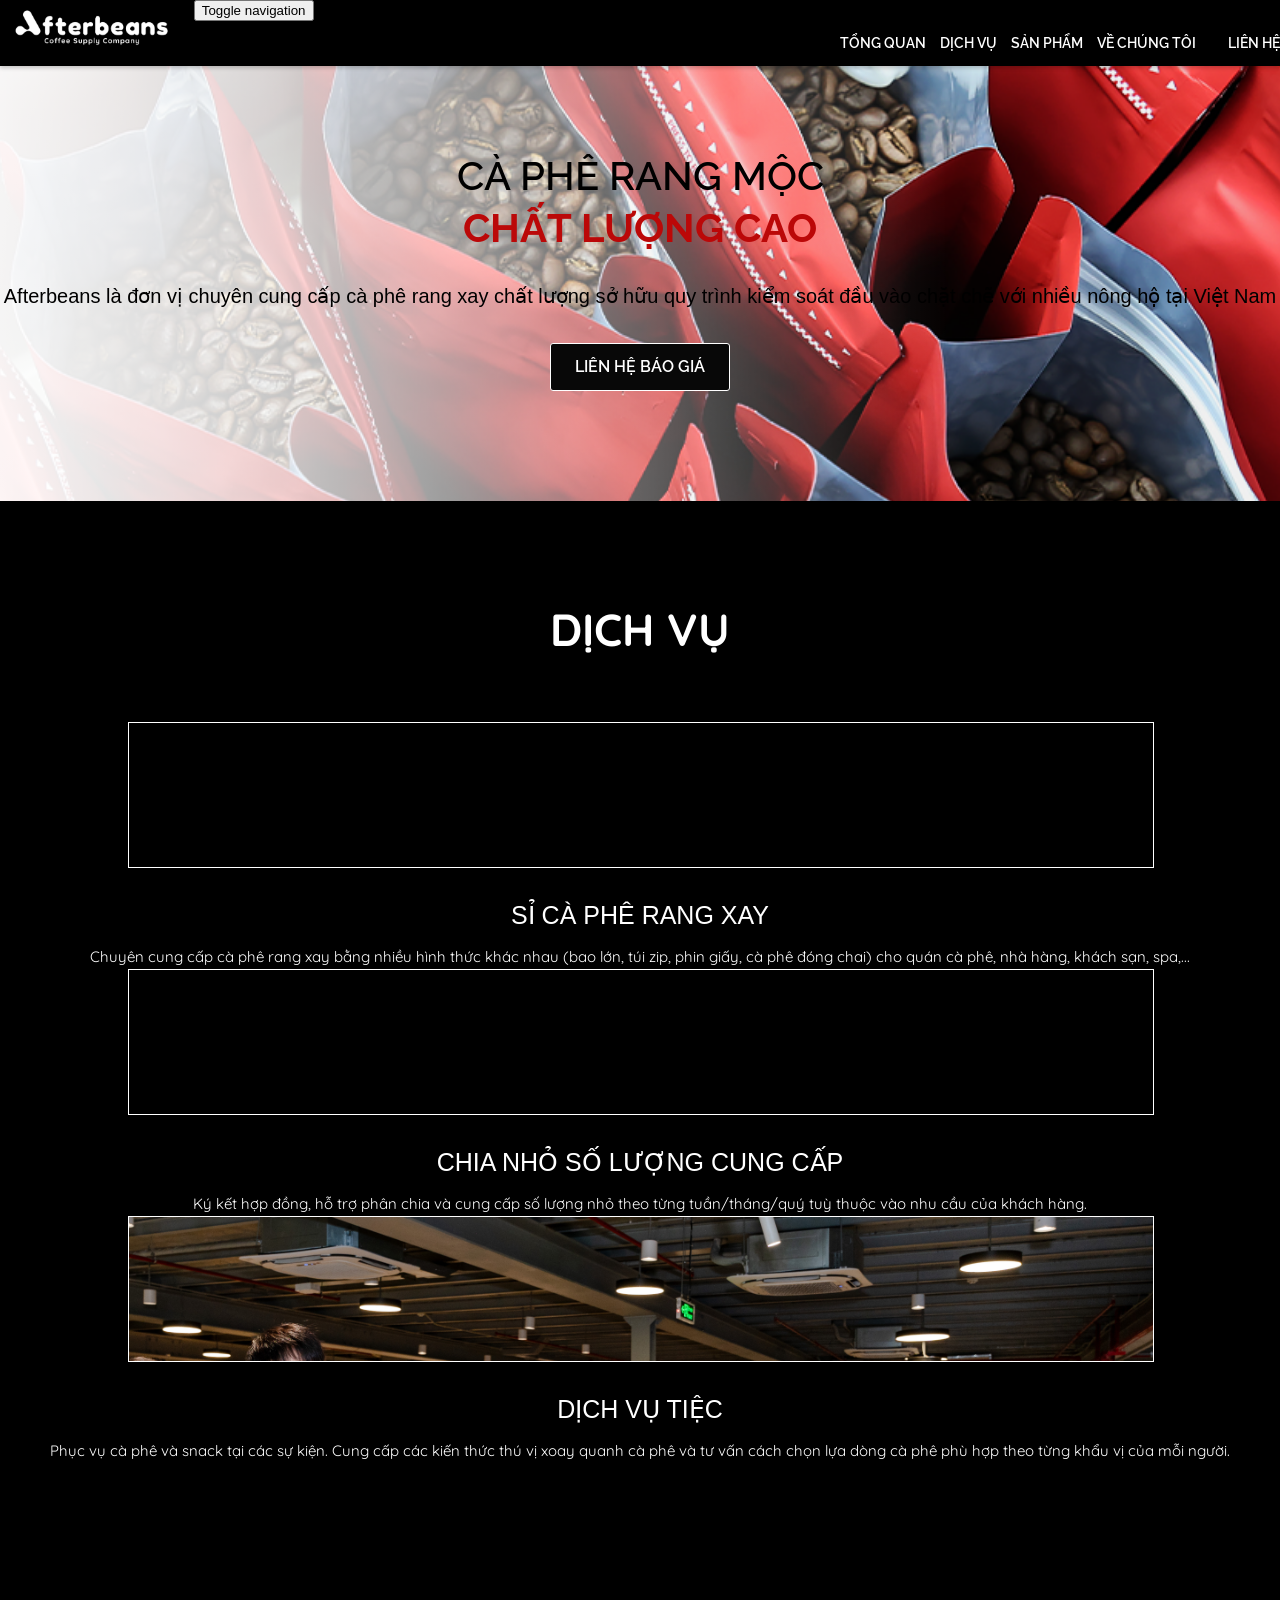
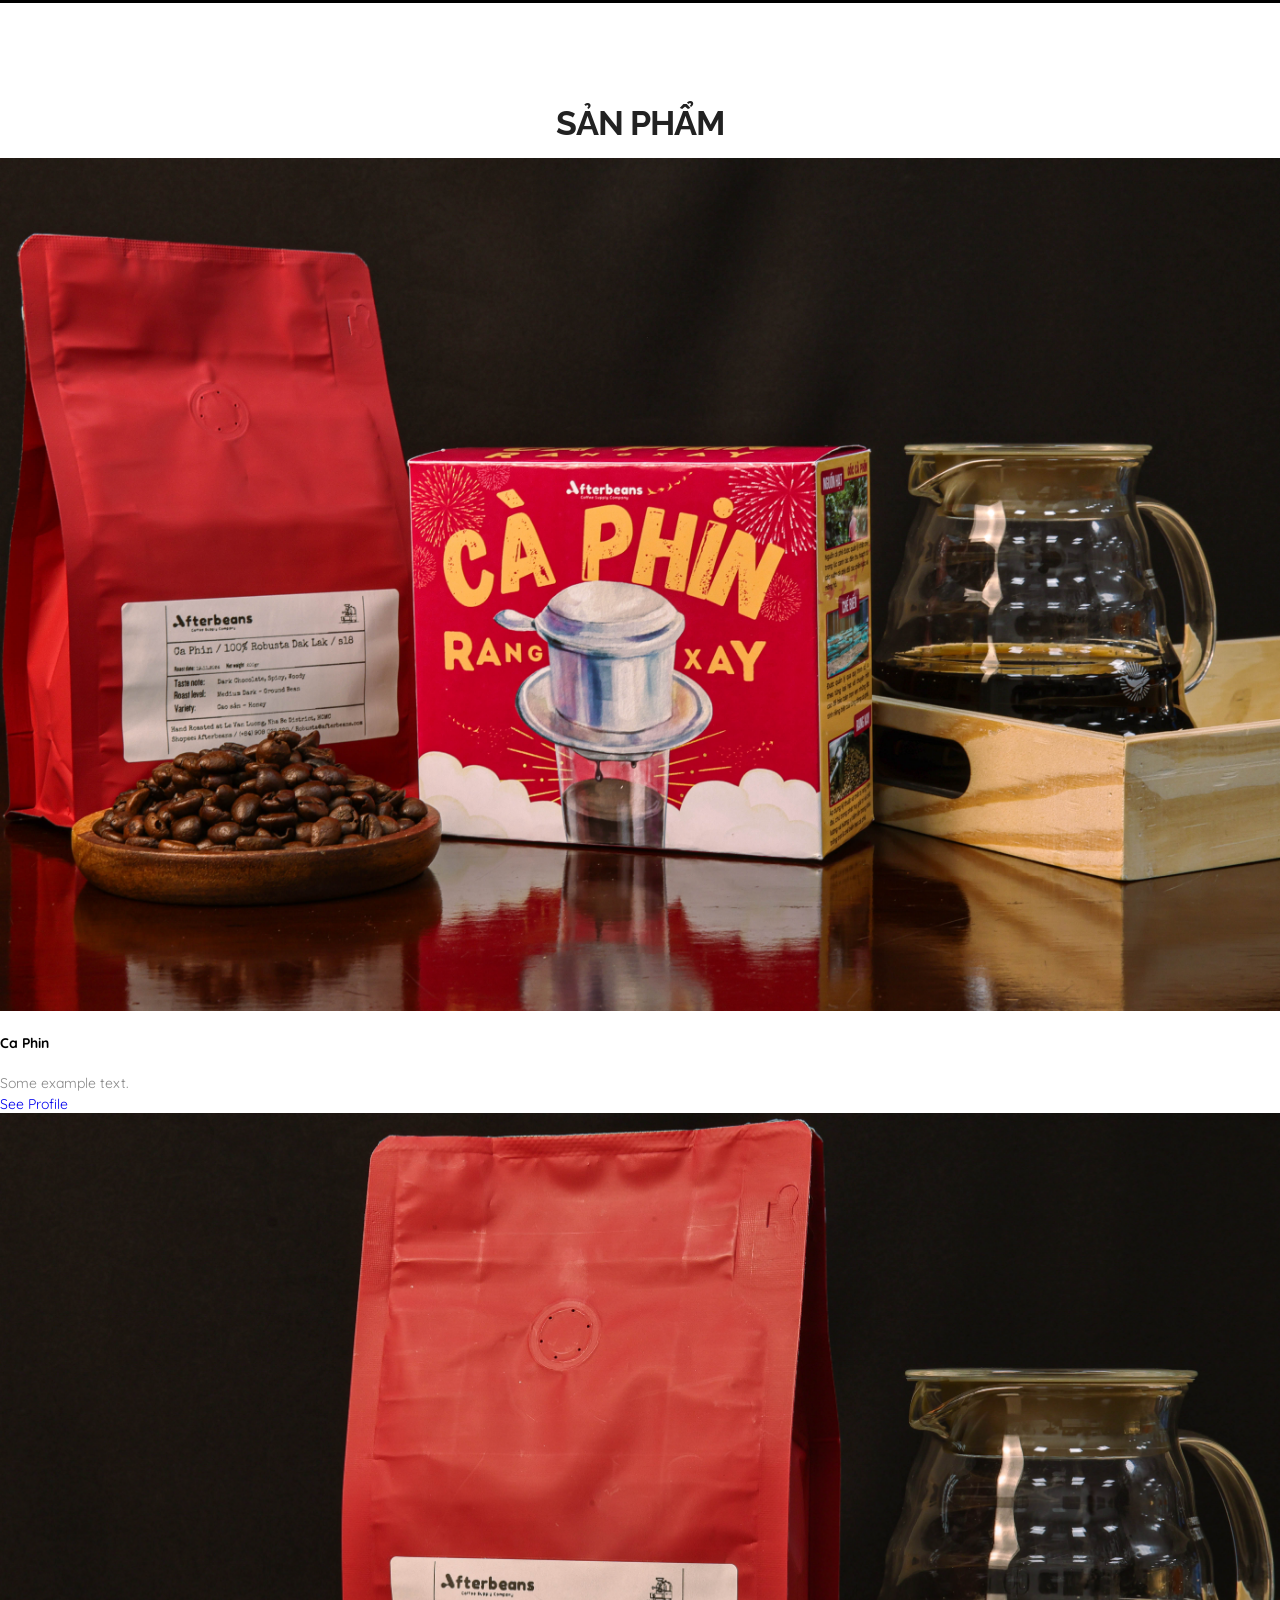
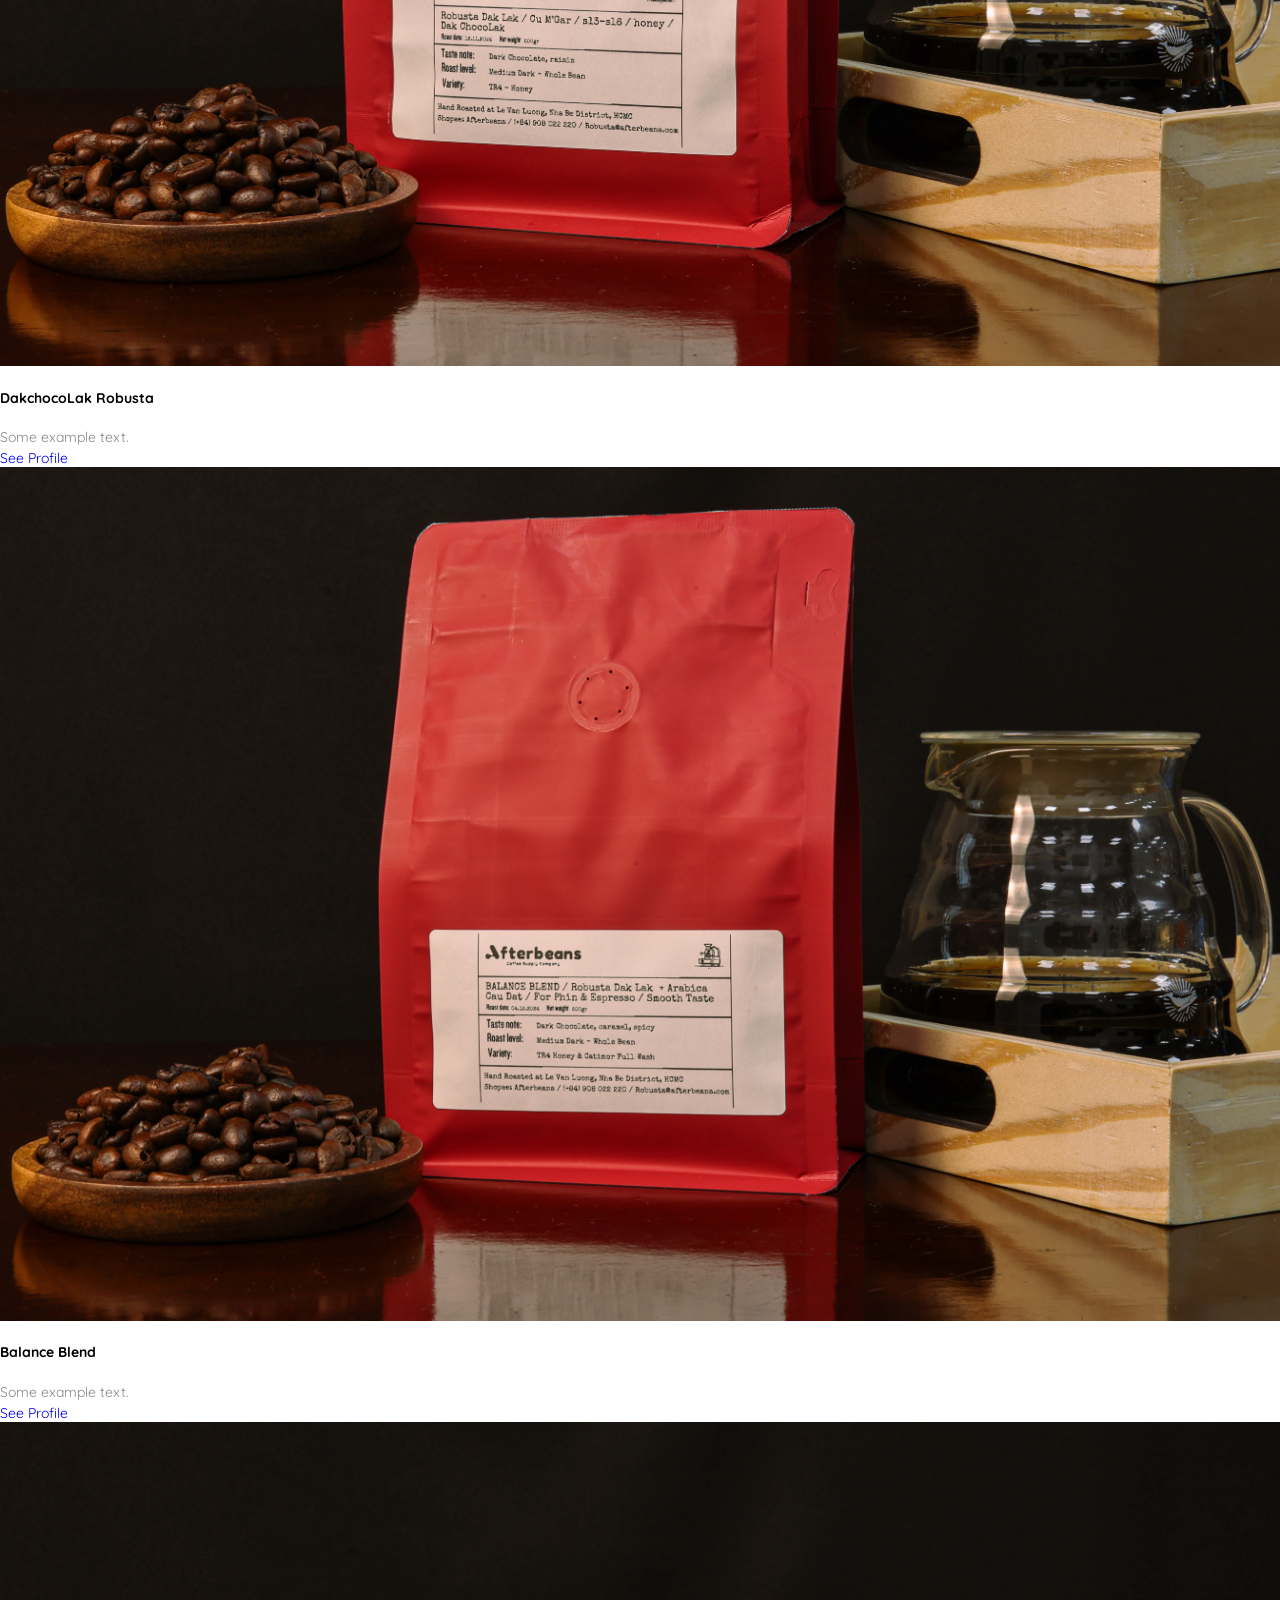
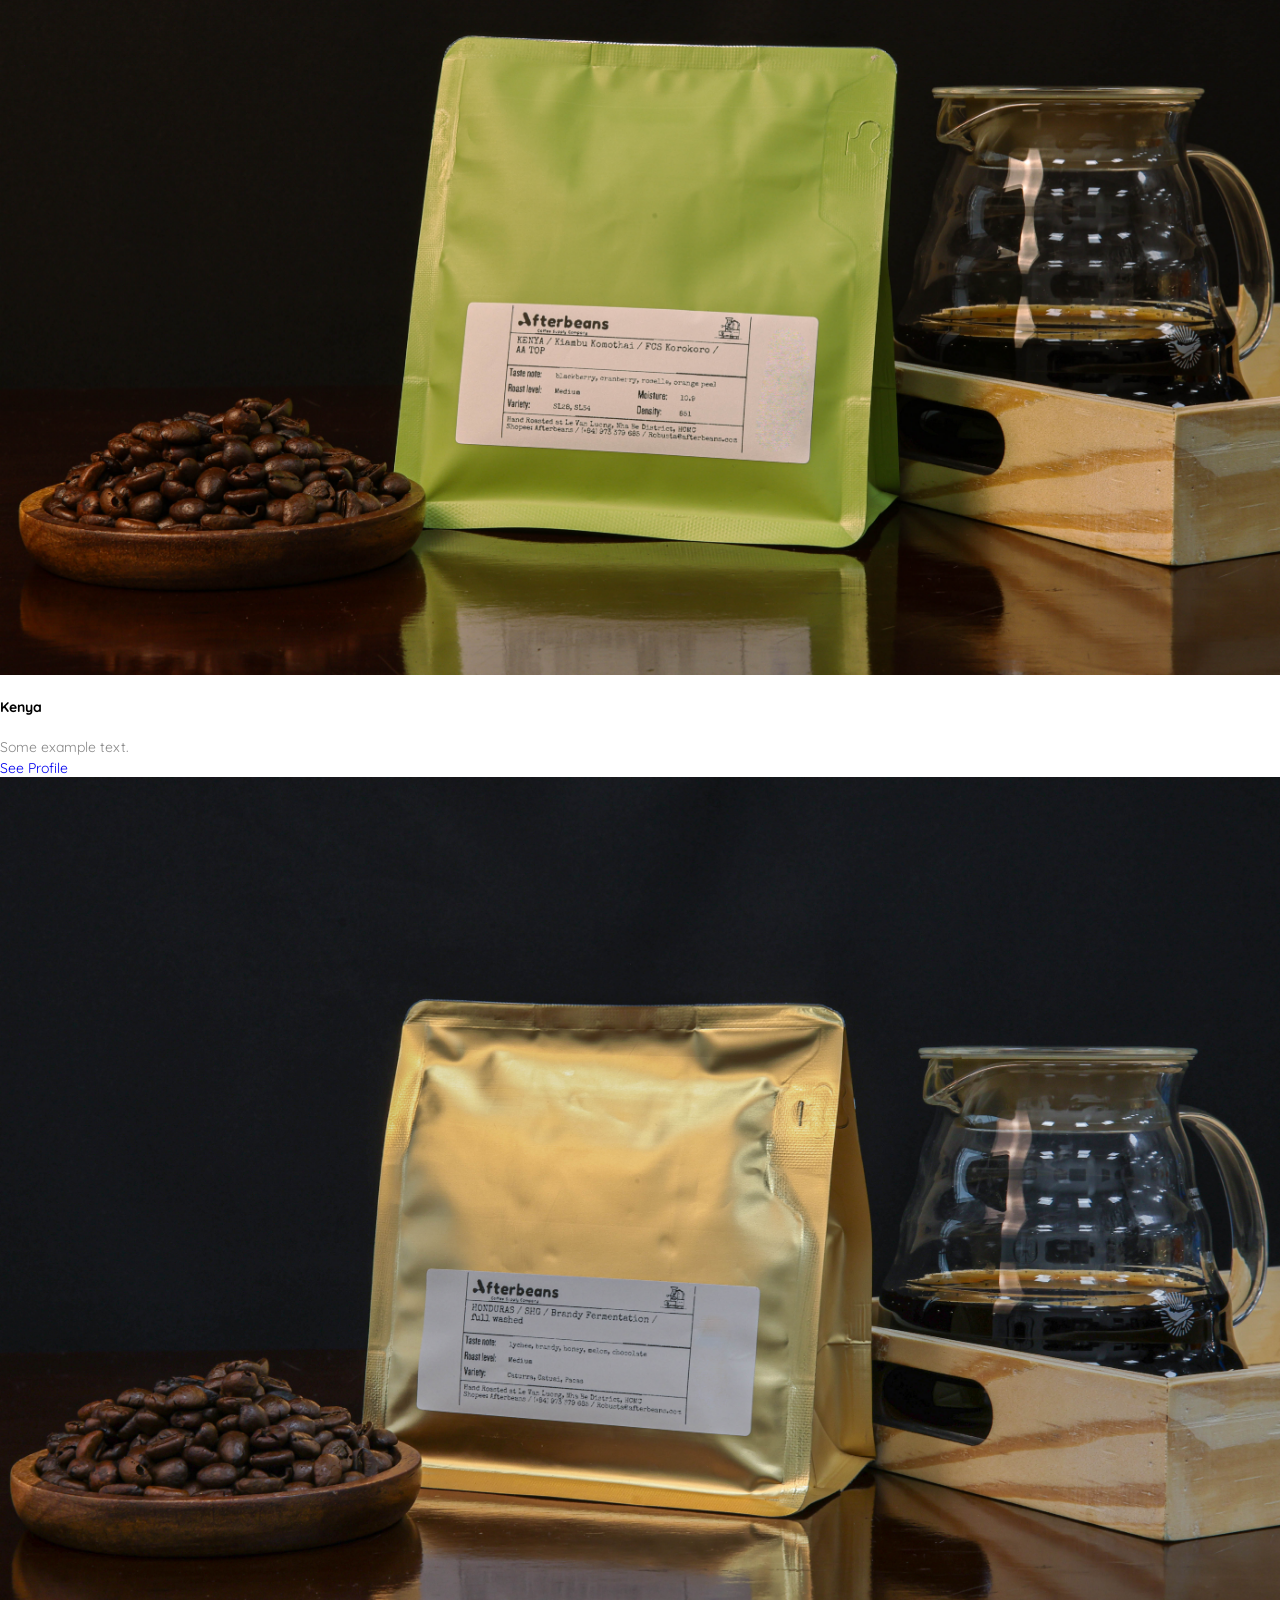
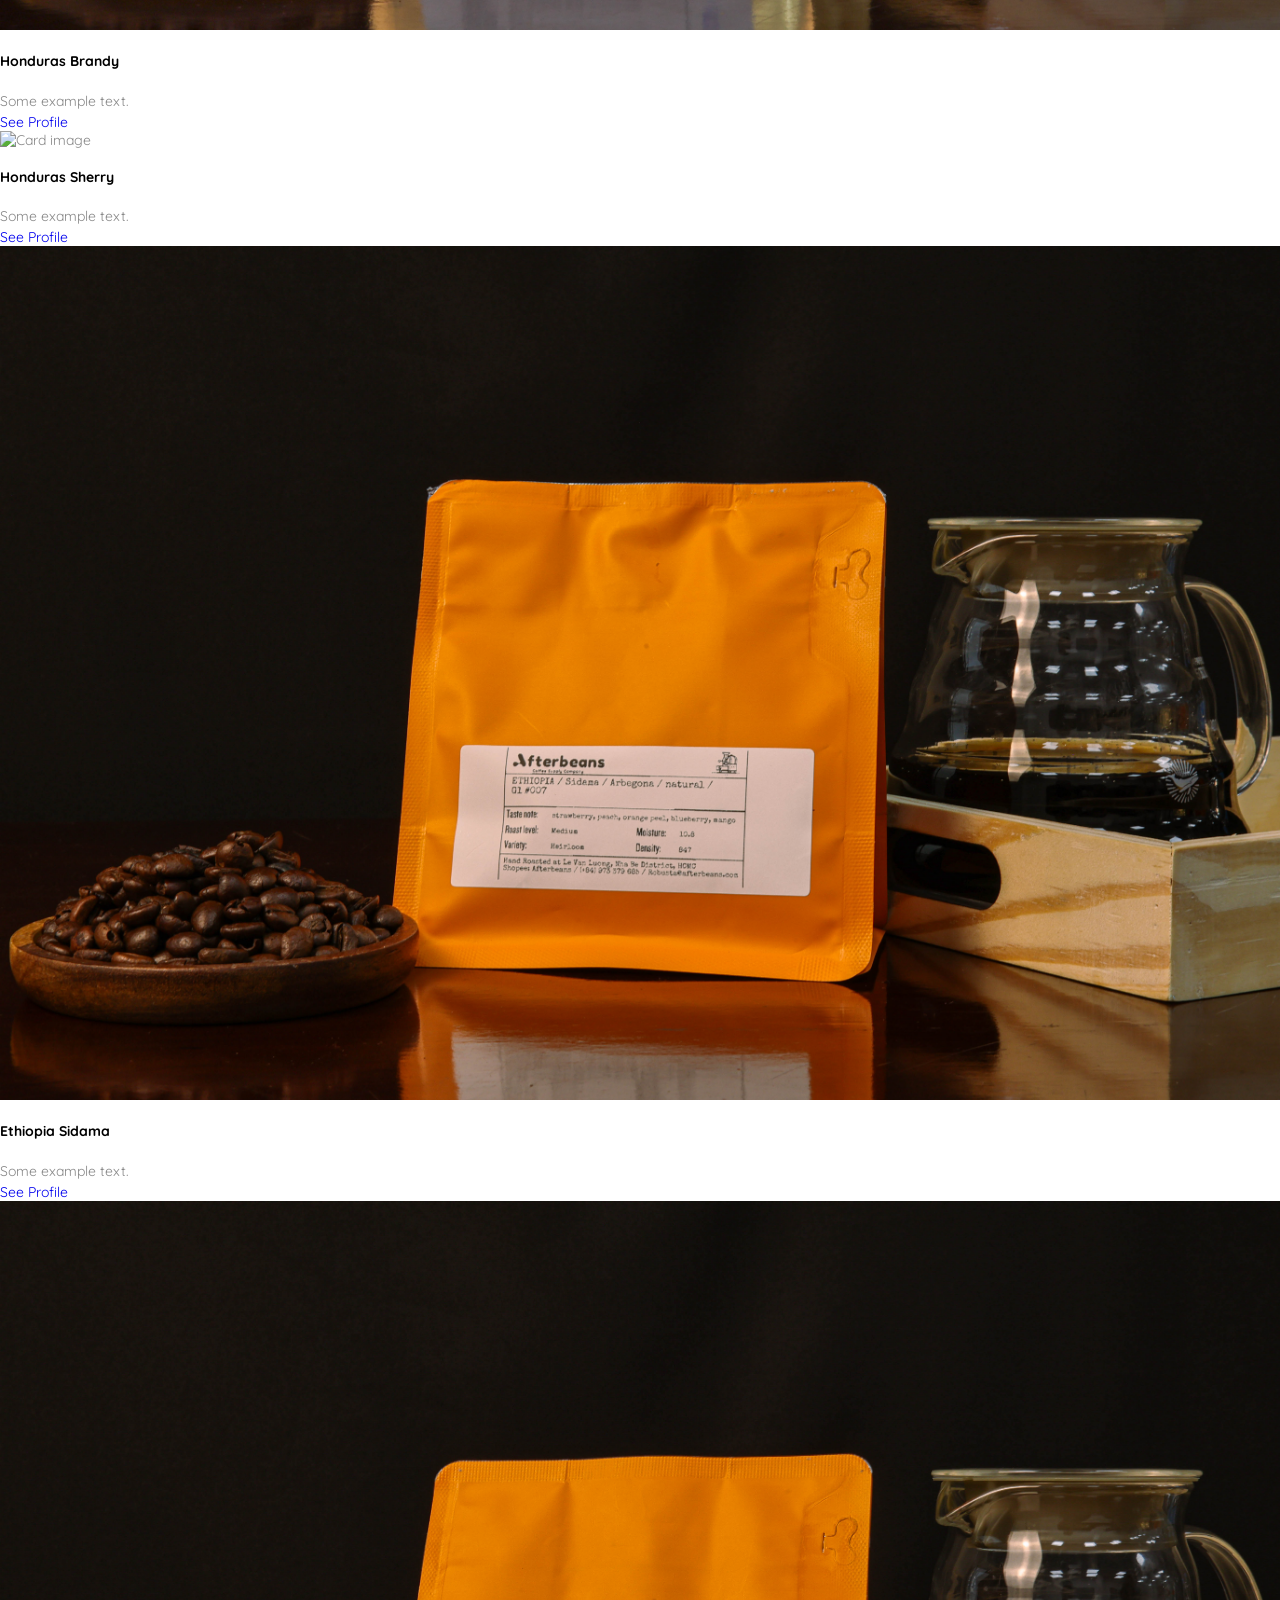
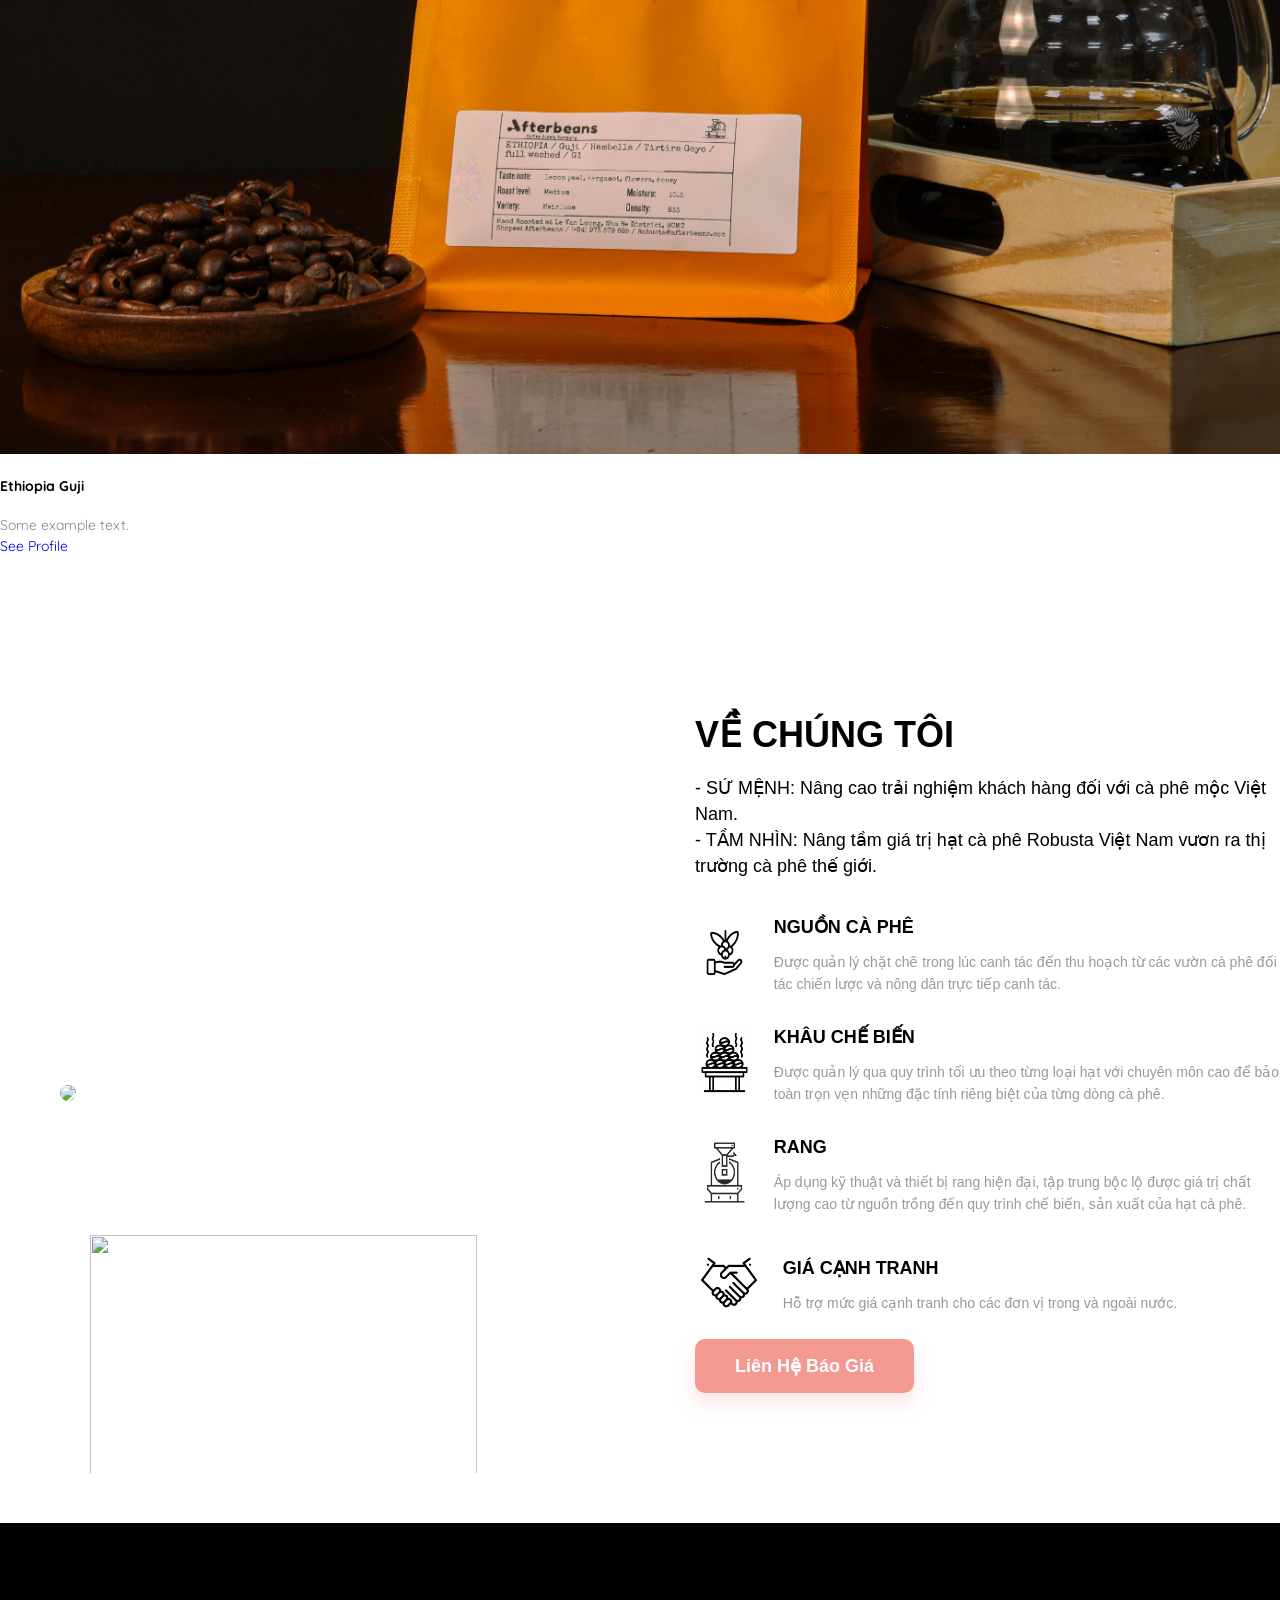
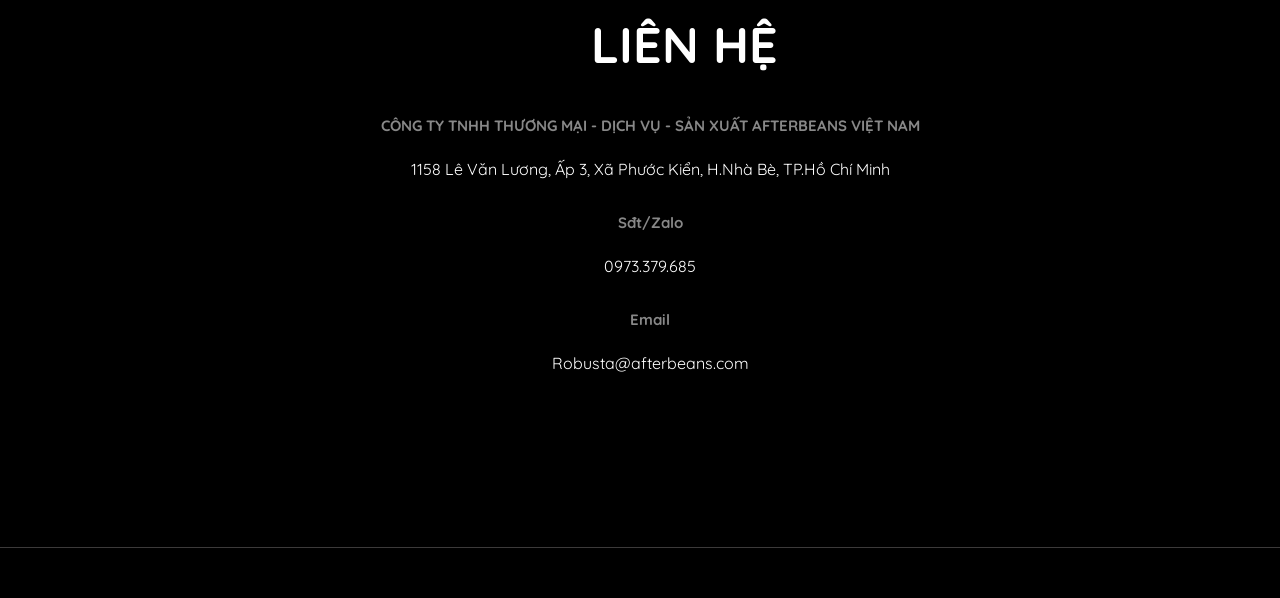
==== index.html @ d55169f1 "create Slick Slider and upload image" ====
<!doctype html>
<html>
<head>
<meta charset="utf-8">
<meta name="viewport" content="width=device-width, maximum-scale=1">
<title>Afterbeans Coffee Supply</title>
<link rel="icon" href="img/Afterbeans-logo-letter-A.png" type="image/png">
<link href="css/bootstrap.min.css" rel="stylesheet" type="text/css">
<link rel="stylesheet" href="js/fancybox/jquery.fancybox.css" type="text/css" media="screen" />
<link href="css/style.css" rel="stylesheet" type="text/css"> 
<link href="css/font-awesome.css" rel="stylesheet" type="text/css"> 
<link href="css/animate.css" rel="stylesheet" type="text/css">
<link href="https://fonts.googleapis.com/css2?family=Quicksand:wght@400;700&display=swap" rel="stylesheet">
<!--[if lt IE 9]>
    <script src="js/respond-1.1.0.min.js"></script>
    <script src="js/html5shiv.js"></script>
    <script src="js/html5element.js"></script>
<![endif]-->
</head>
<body>

<!--Header_section-->
<header id="header_wrapper">
  <div class="container">
    <div class="header_box">
      <div class="logo"><a href="#"><img src="img/Afterbeans-Official-Logo.png" alt="logo" 
        style="
        max-width: 100%;
        height: 70px;
        ">
      </a></div>
	  <nav class="navbar navbar-inverse" role="navigation">
      <div class="navbar-header">
        <button type="button" id="nav-toggle" class="navbar-toggle" data-toggle="collapse" data-target="#main-nav"> <span class="sr-only">Toggle navigation</span> <span class="icon-bar"></span> <span class="icon-bar"></span> <span class="icon-bar"></span> </button>
        </div>
	    <div id="main-nav" class="collapse navbar-collapse navStyle">
			<ul class="nav navbar-nav" id="mainNav" style="margin-top: 3%;">
			  <li class="active"><a href="#hero_section" class="scroll-link">Tổng Quan</a></li>
			  <li><a href="#service" class="scroll-link">Dịch Vụ</a></li>
			  <li><a href="#Portfolio" class="scroll-link">Sản Phẩm</a></li>
			  <li><a href="#aboutUs2" class="scroll-link">Về Chúng Tôi</a></li>
			  <!-- <li><a href="#clients" class="scroll-link">Clients</a></li> -->
			  <li><a href="#contact" class="scroll-link">Liên Hệ</a></li>
			</ul>
      </div>
	 </nav>
    </div>
  </div>
</header>
<!--Header_section--> 

<!--Hero_Section-->
<section id="hero_section" class="top_cont_outer">
  <div class="hero_wrapper">
    <div class="container">
      <div class="hero_section">
        <div class="row">
        <!-- <img src="img/hero-section-full.png"></img> -->
        <div class="col-md-4">
		   
            <div class="top_left_cont zoomIn wow animated"> 
              <h2 style="font-weight: 550;">CÀ PHÊ RANG MỘC<br> <strong>CHẤT LƯỢNG CAO</strong></h2>
              <p style="color: black; font-weight:500">Afterbeans là đơn vị chuyên cung cấp cà phê rang xay chất lượng sở hữu quy trình kiểm soát đầu vào chặt chẽ với nhiều nông hộ tại Việt Nam</p>
                <div class="underline"></div>
             
              <a href="https://zalo.me/0973379685" target="_blank" class="read_more2">LIÊN HỆ BÁO GIÁ</a> </div>
        </div> 

          <!-- <div class="col-md-7">
            <div class="hero_section_img" style="width: 900px">
              <img src="img/hero-section-full.png">
            </div>

          </div>  -->

        </div>
      </div>
    </div>
  </div>
</section>
<!--Hero_Section--> 

<!--Service-->
<section  id="service">
  <div class="container">
    <h2 style="font-weight:bold;">DỊCH VỤ</h2>
    <div class="service_wrapper">
      <div class="row">
        <div class="col-lg-4">
		<div class="service_icon animated wow "> 
		<span><img src="img/Service-1.JPG" alt="" /> </span> </div>
          <div class="service_block">
            
            <h3 class="animated wow">SỈ CÀ PHÊ RANG XAY</h3>
            <p class="animated wow">Chuyên cung cấp cà phê rang xay bằng nhiều hình thức khác nhau (bao lớn, túi zip, phin giấy, cà phê đóng chai) cho quán cà phê, nhà hàng, khách sạn, spa,...</p>
          </div>
        </div>
        <div class="col-lg-4"> 
		<div class="service_icon animated wow"> 
		<span><img src="img/Service-2.JPG" alt="" /> </span> </div> 
		<div class="service_block">
            <h3 class="animated wow">CHIA NHỎ SỐ LƯỢNG CUNG CẤP</h3>
            <p class="animated wow">Ký kết hợp đồng, hỗ trợ phân chia và cung cấp số lượng nhỏ theo từng tuần/tháng/quý tuỳ thuộc vào nhu cầu của khách hàng.</p>
          </div>
        </div>
        <div class="col-lg-4">
		<div class="service_icon animated wow"> 
		<span><img src="img/Service-3.jpg" alt="" /> </span> </div>
          <div class="service_block">
            
            <h3 class="animated wow">DỊCH VỤ TIỆC</h3>
            <p class="animated wow">Phục vụ cà phê và snack tại các sự kiện. Cung cấp các kiến thức thú vị xoay quanh cà phê và tư vấn cách chọn lựa dòng cà phê phù hợp theo từng khẩu vị của mỗi người.</p>
          </div>
        </div>
      </div> 
    </div>
  </div>
</section>
<!--Service-->


<!-- Portfolio -->
<section id="Portfolio" class="content"> 
  
  <!-- Container -->
  <div class="container portfolio_title"> 
    
    <!-- Title -->
    <div class="section-title">
      <h2 style="font-weight: bold;">SẢN PHẨM</h2>
    </div>
  
    <!-- Slick slider -->
<div class ="container mt-3">
  <div class = "row responsive">

  <div class = "col-lg-4">
    <div class="card" >
      <img class="card-img-top" src="img/Ca_Phin.jpg" alt="Card image" 
      style="width:100%">
      <div class="card-body">
        <h4 class="h2" style="color: black;font-weight: bold;">Ca Phin</h4>
        <p class="card-text">Some example text.</p>
        <a href="#" class="btn btn-primary">See Profile</a>
      </div>
    </div>
  </div>

  <div class = "col-lg-4">
    <div class="card" >
      <img class="card-img-top" src="img/DakchocoLak_Robusta.jpg" alt="Card image" 
      style="width:100%">
      <div class="card-body">
        <h4 class="h2" style="color: black;font-weight: bold;">DakchocoLak Robusta</h4>
        <p class="card-text">Some example text.</p>
        <a href="#" class="btn btn-primary">See Profile</a>
      </div>
    </div>
  </div>

  <div class = "col-lg-4">
    <div class="card" >
      <img class="card-img-top" src="img/Balance_Blend.jpg" alt="Card image" 
      style="width:100%">
      <div class="card-body">
        <h4 class="h2" style="color: black;font-weight: bold;">Balance Blend</h4>
        <p class="card-text">Some example text.</p>
        <a href="#" class="btn btn-primary">See Profile</a>
      </div>
    </div>
  </div>

  <div class = "col-lg-4">
    <div class="card" >
      <img class="card-img-top" src="img/Kenya.jpg" alt="Card image" 
      style="width:100%">
      <div class="card-body">
        <h4 class="h2" style="color: black;font-weight: bold;">Kenya</h4>
        <p class="card-text">Some example text.</p>
        <a href="#" class="btn btn-primary">See Profile</a>
      </div>
    </div>
  </div>

  <div class = "col-lg-4">
    <div class="card" >
      <img class="card-img-top" src="img/Honduras_Brandy.jpg" alt="Card image" 
      style="width:100%">
      <div class="card-body">
        <h4 class="h2" style="color: black;font-weight: bold;">Honduras Brandy</h4>
        <p class="card-text">Some example text.</p>
        <a href="#" class="btn btn-primary">See Profile</a>
      </div>
    </div>
  </div>

  <div class = "col-lg-4">
    <div class="card" >
      <img class="card-img-top" src="img/Honduras_Sherry.JPG" alt="Card image" 
      style="width:100%">
      <div class="card-body">
        <h4 class="h2" style="color: black;font-weight: bold;">Honduras Sherry</h4>
        <p class="card-text">Some example text.</p>
        <a href="#" class="btn btn-primary">See Profile</a>
      </div>
    </div>
  </div>

  <div class = "col-lg-4">
    <div class="card" >
      <img class="card-img-top" src="img/Ethiopia_Sidama.jpg" alt="Card image" 
      style="width:100%">
      <div class="card-body">
        <h4 class="h2" style="color: black;font-weight: bold;">Ethiopia Sidama</h4>
        <p class="card-text">Some example text.</p>
        <a href="#" class="btn btn-primary">See Profile</a>
      </div>
    </div>
  </div>

  <div class = "col-lg-4">
    <div class="card" >
      <img class="card-img-top" src="img/Ethiopia_Guji.jpg" alt="Card image" 
      style="width:100%">
      <div class="card-body">
        <h4 class="h2" style="color: black;font-weight: bold;">Ethiopia Guji</h4>
        <p class="card-text">Some example text.</p>
        <a href="#" class="btn btn-primary">See Profile</a>
      </div>
    </div>
  </div>
  
  
  
  </div>
  </div>
    <!--/Title --> 
    
  <!-- </div> -->
  <!-- Container -->
  
  <!-- <div class="portfolio-top"></div> -->
  
  <!-- Portfolio Filters -->
  <!-- <div class="portfolio">  -->
    
    <!-- <div id="filters" class="sixteen columns">
      <ul class="clearfix">
        <li><a id="all" href="#" data-filter="*" class="active">
          <h5>TẤT CẢ</h5>
          </a></li>
        <li><a class="" href="#" data-filter=".traditional">
          <h5>TRADITIONAL</h5>
          </a></li>
        <li><a class="" href="#" data-filter=".design">
          <h5>ORIGINAL</h5>
          </a></li>
        <li><a class="" href="#" data-filter=".android">
          <h5>INTERNATIONAL</h5>
          </a></li>
      </ul>
    </div> -->
    <!--/Portfolio Filters --> 
    
    <!-- Portfolio Wrapper -->
    <!-- <div class="isotope fadeInLeft animated wow" style="position: relative; overflow: hidden; height: 480px;" id="portfolio_wrapper">  -->
    
      
      <!-- Portfolio Item -->
      <!-- <div style="position: absolute; left: 0px; top: 0px; transform: translate3d(674px, 0px, 0px) scale3d(1, 1, 1); width: 337px; opacity: 1;" class="portfolio-item one-four  traditional  isotope-item">
        <div class="portfolio_img"> <img src="img/Product-CaPhin.png"  alt="Portfolio 1"> </div>        
        <div class="item_overlay">
          <a href="img/Product-CaPhin.png" class="item_info fancybox"> 
            <h4 class="project_name">Cà Phin</h4> 
          </a>
        </div>
       </div> -->
      <!-- Portfolio Item-->

      <!-- Portfolio Item-->
      <!-- <div style="position: absolute; left: 0px; top: 0px; transform: translate3d(337px, 0px, 0px) scale3d(1, 1, 1); width: 337px; opacity: 1;" class="portfolio-item one-four  design isotope-item">
        <div class="portfolio_img"> <img src="img/Product-Dakchocolak.png" alt="Portfolio 1"> </div>
        <div class="item_overlay">           
          <a href="img/Product-Dakchocolak.png" class="item_info fancybox">
            <h4 class="project_name">Robusta Đắk Lắk</h4>             
          </a>
        </div>
      </div> -->
      <!--/Portfolio Item --> 

      <!-- Portfolio Item-->
            <!-- <div style="position: absolute; left: 0px; top: 0px; transform: translate3d(337px, 0px, 0px) scale3d(1, 1, 1); width: 337px; opacity: 1;" class="portfolio-item one-four  design isotope-item">
              <div class="portfolio_img"> <img src="img/Product-Ara-CD.png" alt="Portfolio 1"> </div>
              <div class="item_overlay">           
                <a href="img/Product-Ara-CD.png" class="item_info fancybox">
                  <h4 class="project_name">Arabica Cầu Đất</h4>             
                </a>
              </div>
            </div> -->
      <!--/Portfolio Item --> 

      <!-- Portfolio Item-->
            <!-- <div style="position: absolute; left: 0px; top: 0px; transform: translate3d(337px, 0px, 0px) scale3d(1, 1, 1); width: 337px; opacity: 1;" class="portfolio-item one-four  design isotope-item">
              <div class="portfolio_img"> <img src="img/Product-Blend.png" alt="Portfolio 1"> </div>
              <div class="item_overlay">           
                <a href="img/Product-Blend.png" class="item_info fancybox">
                  <h4 class="project_name">Blend</h4>             
                </a>
              </div>
            </div> -->
      <!--/Portfolio Item --> 
      
      <!-- Portfolio Item -->
      <!-- <div style="position: absolute; left: 0px; top: 0px; transform: translate3d(1011px, 240px, 0px) scale3d(1, 1, 1); width: 337px; opacity: 1;" class="portfolio-item one-four   android isotope-item">
        <div class="portfolio_img"> <img src="img/Product-Ethi-Guji.png" alt="Portfolio 1"> </div>       
        <div class="item_overlay">
         <a href="img/Product-Ethi-Guji.png" class="item_info fancybox"> 
				<h4 class="project_name">Ethiopia Guji G1</h4> 
          </a>
        </div>
        </div> -->
      <!--/Portfolio Item --> 

      <!-- Portfolio Item -->
            <!-- <div style="position: absolute; left: 0px; top: 0px; transform: translate3d(1011px, 240px, 0px) scale3d(1, 1, 1); width: 337px; opacity: 1;" class="portfolio-item one-four   android isotope-item">
              <div class="portfolio_img"> <img src="img/Product-Ethi-Sidama.png" alt="Portfolio 1"> </div>       
              <div class="item_overlay">
               <a href="img/Product-Ethi-Sidama.png" class="item_info fancybox"> 
              <h4 class="project_name">Ethiopia Sidama G1</h4> 
                </a>
              </div>
              </div> -->
      <!--/Portfolio Item --> 

      <!-- Portfolio Item -->
      <!-- <div style="position: absolute; left: 0px; top: 0px; transform: translate3d(1011px, 240px, 0px) scale3d(1, 1, 1); width: 337px; opacity: 1;" class="portfolio-item one-four   android isotope-item">
        <div class="portfolio_img"> <img src="img/Product-Brandy.png" alt="Portfolio 1"> </div>       
        <div class="item_overlay">
         <a href="img/Product-Brandy.png" class="item_info fancybox"> 
        <h4 class="project_name">Honduras Brandy</h4> 
          </a>
        </div>
        </div> -->
      <!--/Portfolio Item -->       

      <!-- Portfolio Item -->
            <!-- <div style="position: absolute; left: 0px; top: 0px; transform: translate3d(1011px, 240px, 0px) scale3d(1, 1, 1); width: 337px; opacity: 1;" class="portfolio-item one-four   android isotope-item">
              <div class="portfolio_img"> <img src="img/Product-Whisky.png" alt="Portfolio 1"> </div>       
              <div class="item_overlay">
               <a href="img/Product-Whisky.png" class="item_info fancybox"> 
              <h4 class="project_name">Honduras Whisky</h4> 
                </a>
              </div>
              </div> -->
      <!--/Portfolio Item --> 
      

      <!-- <div style="position: absolute; left: 0px; top: 0px; transform: translate3d(1011px, 240px, 0px) scale3d(1, 1, 1); width: 337px; opacity: 1;" class="portfolio-item one-four   android isotope-item">
        <div class="portfolio_img"> <img src="img/Product-Kenya.png" alt="Portfolio 1"> </div>       
        <div class="item_overlay">
         <a href="img/Product-Kenya.png" class="item_info fancybox"> 
				<h4 class="project_name">Kenya</h4> 
          </a>
        </div>
        </div> -->
      <!--/Portfolio Item --> 

    <!-- </div> -->
    <!--/Portfolio Wrapper --> 
    
  <!-- </div> -->
  <!--/Portfolio Filters -->
  
  <div class="portfolio_btm"></div>
  
  
  <div id="project_container">
    <div class="clear"></div>
    <div id="project_data"></div>
  </div>
 
  
</section>

<!--/Portfolio --> 

<!--Aboutus-->
<!-- <section id="aboutUs">
<div class="inner_wrapper aboutUs-container fadeInLeft animated wow">
  <div class="container">
    <h2>VỀ CHÚNG TÔI</h2>
	<h6>Lorem ipsum dolor sit amet, consectetur Morbi sagittis, sem quisci ipsum</h6>
    <div class="inner_section">
 
	  <div class="row">
						<div class="col-lg-12 about-us">
							<div class="row">
							<div class="col-md-6">
								<h3>Our Business</h3>
									<p>
										 Lorem ipsum dolor sit amet, consectetur Morbi sagittis, sem quisci ipsum gravida tortor orci ipsum grectetur.sem quisci ipsum gravida tortor orci ipsum grectetur. <br/> <br/>								
										Lorem ipsum dolor sit ametbi sagittis, orci ipsum gravida tortor. Lorem ipssum gravida tortor. Lorem ipssum gravida tortor. Lorem ipssum gravida tortor. Lorem ipssum gravida tortor. Lorem ipsum dolor sit amet, consectetur adipiscing elit.
									</p>
									<p>
										 Lorem ipsum dolor sit amet, consectetur Morbi sagittis, sem quisci ipsum gravida tortor orci ipsum gravida tortor. Lorem ipsum dolor sit amet, consectetur. <br/> <br/>								
										Lorem ipsum dolor sit amet, consectetur Morbi sagittis, sem quis lacinia faucibus, orci ipsum gravida tortor. Lorem ipsum dolor sit amet, consectetur adipiscing elit.
									</p> -->

								
								</div><!-- /.col-md-6 -->
								<!-- <div class="col-md-6">
									<h3>We Design Awesome Web Apps</h3>
									<p>
										 Lorem ipsum dolor sit amet, consectetur Morbi sagittis, sem quisci ipsum gravida tortor orci ipsum gravida tortor. Lorem ipsum dolor sit amet, consectetur.
									</p>

									<ul class="about-us-list">
										<li class="points">Consectetur Morbi sagittis, sem quisci ipsum gravida tortor</li>
										<li class="points">Morbi sagittis, sem quis lacinia faucibus, orci ipsum gravida </li>
										<li class="points">Lorem ipsum dolor sit amet, consectetur Morbi sagittis, sem quisci gravida </li>
                                        <li class="points">Sagittis, sem quis lacinia faucibus, orci ipsum gravida </li>
										<li class="points">Ipsum dolor sit amet, consectetur Morbi sagittis, sem quisci</li>
									</ul>/.about-us-list -->
									 
								</div><!-- /.col-md-6 -->
								
							</div><!-- /.row -->	
						</div><!-- /.col-lg-12 -->
					</div>
      
    </div>
  </div> 
  </div>
</section>
<!--Aboutus--> 

<!--AboutUs2-->
<section class="About-Us-New" id="aboutUs2">
  <div class="responsive-container-block bigContainer">
    <div class="responsive-container-block Container">
      <div class="imgContainer">
        <img class="blueDots" src="https://workik-widget-assets.s3.amazonaws.com/widget-assets/images/aw3.svg">
        <img class="mainImg" src="img/About-Us-5.JPG" style="border-radius: 10px";>
      </div>
      <div class="responsive-container-block textSide">
        <p class="text-blk heading">
          VỀ CHÚNG TÔI
        </p>
        <p class="text-blk subHeading">
          - SỨ MỆNH: Nâng cao trải nghiệm khách hàng đối với cà phê mộc Việt Nam. 
          <br>
          - TẦM NHÌN: Nâng tầm giá trị hạt cà phê Robusta Việt Nam vươn ra thị trường cà phê thế giới.
        </p>
        <div class="responsive-cell-block wk-desk-6 wk-ipadp-6 wk-tab-12 wk-mobile-12">
          <div class="cardImgContainer">
            <img class="cardImg" src="img/About-Us-New-1.png">
          </div>
          <div class="cardText">
            <p class="text-blk cardHeading">
              NGUỒN CÀ PHÊ
            </p>
            <p class="text-blk cardSubHeading">
              Được quản lý chặt chẽ trong lúc canh tác đến thu hoạch từ các vườn cà phê đối tác chiến lược và nông dân trực tiếp canh tác.
            </p>
          </div>
        </div>
        <div class="responsive-cell-block wk-desk-6 wk-ipadp-6 wk-tab-12 wk-mobile-12">
          <div class="cardImgContainer">
            <img class="cardImg" src="img/About-Us-New-2.png">
          </div>
          <div class="cardText">
            <p class="text-blk cardHeading">
              KHÂU CHẾ BIẾN
            </p>
            <p class="text-blk cardSubHeading">
              Được quản lý qua quy trình tối ưu theo từng loại hạt với chuyên môn cao để bảo toàn trọn vẹn những đặc tính riêng biệt của từng dòng cà phê.
            </p>
          </div>
        </div>
        <div class="responsive-cell-block wk-desk-6 wk-ipadp-6 wk-tab-12 wk-mobile-12">
          <div class="cardImgContainer">
            <img class="cardImg" src="img/About-Us-New-3.png">
          </div>
          <div class="cardText">
            <p class="text-blk cardHeading">
              RANG
            </p>
            <p class="text-blk cardSubHeading">
              Áp dụng kỹ thuật và thiết bị rang hiện đại, tập trung bộc lộ được giá trị chất lượng cao từ nguồn trồng đến quy trình chế biến, sản xuất của hạt cà phê.
            </p>
          </div>
        </div>
        <div class="responsive-cell-block wk-desk-6 wk-ipadp-6 wk-tab-12 wk-mobile-12">
          <div class="cardImgContainer">
            <img class="cardImg" src="img/About-Us-New-4.png">
          </div>
          <div class="cardText">
            <p class="text-blk cardHeading">
              GIÁ CẠNH TRANH
            </p>
            <p class="text-blk cardSubHeading">
              Hỗ trợ mức giá cạnh tranh cho các đơn vị trong và ngoài nước.
            </p>
          </div>
        </div>
        <a href="https://zalo.me/0973379685" target="_blank">
          <button class="explore">
            Liên Hệ Báo Giá
          </button>
        </a>
      </div>
      <!-- <img class="redDots" src="https://workik-widget-assets.s3.amazonaws.com/widget-assets/images/cw3.svg"> -->
    </div>
  </div>
</section>
<!--AboutUs2-->

<section class="page_section" id="clients"><!--page_section-->
  <!-- <h2>Clients</h2> -->
<!--page_section-->
<div class="client_logos"><!--client_logos-->
  <!-- <div class="container">
    <ul class="fadeInRight animated wow">
      <li><a href="javascript:void(0)"><img src="img/client_logo1.png" alt=""></a></li>
      <li><a href="javascript:void(0)"><img src="img/client_logo2.png" alt=""></a></li>
      <li><a href="javascript:void(0)"><img src="img/client_logo3.png" alt=""></a></li>
      <li><a href="javascript:void(0)"><img src="img/client_logo5.png" alt=""></a></li>
    </ul>
  </div>
</div>
</section> -->
<!--client_logos-->

<section class="page_section team" id="team"><!--main-section team-start-->
  <!-- <div class="container">
    <h2>Team</h2>
    <h6>Lorem ipsum dolor sit amet, consectetur adipiscing.</h6>
    <div class="team_section clearfix">
      <div class="team_area">
        <div class="team_box wow fadeInDown delay-03s">
          <div class="team_box_shadow"><a href="javascript:void(0)"></a></div>
          <img src="img/team_pic1.jpg" alt="">
          <ul>
            <li><a href="javascript:void(0)" class="fa fa-twitter"></a></li>
            <li><a href="javascript:void(0)" class="fa fa-facebook"></a></li>
            <li><a href="javascript:void(0)" class="fa fa-pinterest"></a></li>
            <li><a href="javascript:void(0)" class="fa fa-google-plus"></a></li>
          </ul>
        </div>
        <h3 class="wow fadeInDown delay-03s">Tom Rensed</h3>
        <span class="wow fadeInDown delay-03s">Chief Executive Officer</span> 
      </div>
      <div class="team_area">
        <div class="team_box  wow fadeInDown delay-06s">
          <div class="team_box_shadow"><a href="javascript:void(0)"></a></div>
          <img src="img/team_pic2.jpg" alt="">
          <ul>
            <li><a href="javascript:void(0)" class="fa fa-twitter"></a></li>
            <li><a href="javascript:void(0)" class="fa fa-facebook"></a></li>
            <li><a href="javascript:void(0)" class="fa fa-pinterest"></a></li>
            <li><a href="javascript:void(0)" class="fa fa-google-plus"></a></li>
          </ul>
        </div>
        <h3 class="wow fadeInDown delay-06s">Kathren Mory</h3>
        <span class="wow fadeInDown delay-06s">Vice President</span> 
      </div>
      <div class="team_area">
        <div class="team_box wow fadeInDown delay-09s">
          <div class="team_box_shadow"><a href="javascript:void(0)"></a></div>
          <img src="img/team_pic3.jpg" alt="">
          <ul>
            <li><a href="javascript:void(0)" class="fa fa-twitter"></a></li>
            <li><a href="javascript:void(0)" class="fa fa-facebook"></a></li>
            <li><a href="javascript:void(0)" class="fa fa-pinterest"></a></li>
            <li><a href="javascript:void(0)" class="fa fa-google-plus"></a></li>
          </ul>
        </div>
        <h3 class="wow fadeInDown delay-09s">Lancer Jack</h3>
        <span class="wow fadeInDown delay-09s">Senior Manager</span> 
      </div>
    </div>
  </div>
</section> -->
<!--/Team-->
<!--Footer-->
<footer class="footer_wrapper" id="contact">
  <div class="container">
    <section class="page_section contact" id="contact">
      <div class="contact_section" style="padding-left: 7%;">
        <h2>LIÊN HỆ</h2>
        <div class="row">
          <div class="col-lg-4">
            
          </div>
          <div class="col-lg-4">
           
          </div>
          <div class="col-lg-4">
          
          </div>
        </div>
      </div>
      <div class="row">
        <div class="contact_us" style="
          justify-content: center;
          justify-items: center;
          ">	
		 <div class="contact_info">
                            <div class="detail">
                                <h4>CÔNG TY TNHH THƯƠNG MẠI - DỊCH VỤ - SẢN XUẤT AFTERBEANS VIỆT NAM</h4>
                                <p>1158 Lê Văn Lương, Ấp 3, Xã Phước Kiển, H.Nhà Bè, TP.Hồ Chí Minh</p>
                            </div>
                            <div class="detail">
                                <h4>Sđt/Zalo</h4>
                                <p>0973.379.685</p>
                            </div>
                            <div class="detail">
                                <h4>Email</h4>
                                <p>Robusta@afterbeans.com</p>
                            </div> 
                        </div>
       		  
			  
          
          <ul class="social_links">
            <li class="shopee animated bounceIn wow delay-02s"><a href="https://shopee.vn/afterbeansroastery" target="_blank"><img src="img/shopeeicon2.ico"></img></a></li>
            <li class="facebook animated bounceIn wow delay-03s"><a href="https://www.facebook.com/afterbeans" target="_blank"><img src="img/Facebookicon2.ico"></img></a></li>
            <li class="zalo animated bounceIn wow delay-04s"><a href="https://zalo.me/0973379685" target="_blank"><img src="img/zaloicon.ico"></img></a></li>
            <li class="Insta animated bounceIn wow delay-04s"><a href="javascript:void(0)"><img src="img/Insta-icon.ico"></img></a></li>
            <li class="Youtube animated bounceIn wow delay-04s"><a href="javascript:void(0)"><img src="img/Youtube-icon.ico"></img></a></li>
          </ul>
        </div>
        <!-- <div class="col-lg-8 wow fadeInLeft delay-06s">
          <div class="form">
            <input class="input-text" type="text" name="" value="Your Name *" onFocus="if(this.value==this.defaultValue)this.value='';" onBlur="if(this.value=='')this.value=this.defaultValue;">
            <input class="input-text" type="text" name="" value="Your E-mail *" onFocus="if(this.value==this.defaultValue)this.value='';" onBlur="if(this.value=='')this.value=this.defaultValue;">
            <textarea class="input-text text-area" cols="0" rows="0" onFocus="if(this.value==this.defaultValue)this.value='';" onBlur="if(this.value=='')this.value=this.defaultValue;">Your Message *</textarea>
            <input class="input-btn" type="submit" value="send message">
          </div>
        </div> -->
      </div>
    </section>
  </div>
  <div class="container">
    <div class="footer_bottom"></div>
  </div>
</footer>

<script type="text/javascript" src="js/jquery-1.11.0.min.js"></script>
<script type="text/javascript" src="js/bootstrap.min.js"></script>
<script type="text/javascript" src="js/jquery-scrolltofixed.js"></script>
<script type="text/javascript" src="js/jquery.nav.js"></script> 
<script type="text/javascript" src="js/jquery.easing.1.3.js"></script>
<script type="text/javascript" src="js/jquery.isotope.js"></script>
<script src="js/fancybox/jquery.fancybox.pack.js" type="text/javascript"></script> 
<script type="text/javascript" src="js/wow.js"></script> 
<script type="text/javascript" src="js/custom.js"></script>
<script src="https://cdnjs.cloudflare.com/ajax/libs/slick-carousel/1.9.0/slick.js" integrity="sha512-eP8DK17a+MOcKHXC5Yrqzd8WI5WKh6F1TIk5QZ/8Lbv+8ssblcz7oGC8ZmQ/ZSAPa7ZmsCU4e/hcovqR8jfJqA==" crossorigin="anonymous" referrerpolicy="no-referrer"></script>
  <link rel="stylesheet" href="https://cdnjs.cloudflare.com/ajax/libs/slick-carousel/1.9.0/slick.css" integrity="sha512-wR4oNhLBHf7smjy0K4oqzdWumd+r5/+6QO/vDda76MW5iug4PT7v86FoEkySIJft3XA0Ae6axhIvHrqwm793Nw==" crossorigin="anonymous" referrerpolicy="no-referrer" />
  <script src="https://cdnjs.cloudflare.com/ajax/libs/slick-carousel/1.9.0/slick.min.js" integrity="sha512-HGOnQO9+SP1V92SrtZfjqxxtLmVzqZpjFFekvzZVWoiASSQgSr4cw9Kqd2+l8Llp4Gm0G8GIFJ4ddwZilcdb8A==" crossorigin="anonymous" referrerpolicy="no-referrer"></script>
  <link rel="stylesheet" href="https://cdnjs.cloudflare.com/ajax/libs/slick-carousel/1.9.0/slick-theme.css" integrity="sha512-6lLUdeQ5uheMFbWm3CP271l14RsX1xtx+J5x2yeIDkkiBpeVTNhTqijME7GgRKKi6hCqovwCoBTlRBEC20M8Mg==" crossorigin="anonymous" referrerpolicy="no-referrer" />
<script>
  $('.responsive').slick({
  dots: true,
  infinite: false,
  speed: 300,
  slidesToShow: 3,
  slidesToScroll: 1,
  responsive: [
    {
      breakpoint: 1024,
      settings: {
        slidesToShow: 3,
        slidesToScroll: 3,
        infinite: true,
        dots: true
      }
    },
    {
      breakpoint: 600,
      settings: {
        slidesToShow: 2,
        slidesToScroll: 2
      }
    },
    {
      breakpoint: 480,
      settings: {
        slidesToShow: 1,
        slidesToScroll: 1
      }
    }
    // You can unslick at a given breakpoint now by adding:
    // settings: "unslick"
    // instead of a settings object
  ]
});
</script>

</body>
</html>
---- css/style.css ----
@charset "utf-8";
@import url(http://fonts.googleapis.com/css?family=Raleway:800,700,400);
@import url(http://fonts.googleapis.com/css?family=Signika:400,600);

/* Reset
---------------------------------*/
ul {
    list-style: none;
}

.figure {
    margin: 0px;
}

img {
    max-width: 100%;
}

a, a:hover, a:active {
    outline: 0px !important;
	text-decoration:none;
}
.clear {
    clear: both;
    display: block;
    overflow: hidden;
    visibility: hidden;
    width: 0;
    height: 0;
}
.clearfix:before,
.clearfix:after {
    content: '\0020';
    display: block;
    overflow: hidden;
    visibility: hidden;
    width: 0;
    height: 0;
}

.clearfix:after {
    clear: both;
}


/* Styles
---------------------------------*/
body {
    background: #fff;
    font-family: 'Quicksand', sans-serif;
    font-size: 14px;
    font-weight: normal;
    color: #888888;
    margin: 0;
}

h2 {
    font-size: 45px;
    color: #222222;
    font-family: 'Quicksand', sans-serif;
    font-weight: normal;
    margin: 0px 0 25px 0;
    text-align: center;
    text-transform: uppercase;
}

h3 {
    font-family: 'Quicksand', sans-serif;
    font-weight: 600;
    color: #222222;
    font-size: 18px;
    margin: 0 0 5px 0;
}

h6 {
    font-size: 16px;
    color: #888888;
    font-family: 'Quicksand', sans-serif;
    font-weight: 400;
    text-align: center;
    margin: 0 0 60px 0;
}

p {
    line-height: 24px;
    margin: 0;
}
h2,h3,h4,h5,h6{
    font-family: "Quicksand",sans-serif,;
}
/* Header Styles
---------------------------------*/

#header_wrapper {
    background: #000;
    box-shadow: 0 2px 4px 0 rgba(0,0,0,.2);
    /* padding: 20px 0px;  */
}

.header_box {
    align-items: center;
    justify-content: space-between;
    position: relative;
}

.logo {
    float: left;
    margin-top: -8px;
    margin-right: 10px;
	position: relative;
	z-index: 2;
}

.res-nav_click {
    display: none;
}
	

/* Nav Styles
---------------------------------*/
.navbar-inverse {
    background-color: transparent;
    border-color: transparent;
}

.navbar {
    border: 0px solid #fff;
    min-height: 40px;
    margin-bottom: 0px;
    align-items: center;
}

.navbar-inverse .navbar-nav > li > a {
    color: #fff;
}

.navStyle {
    float: right;
}

.navStyle ul {
    list-style: none;
    padding: 0px;
}

.navStyle ul li {
    display: inline-block;
    margin: 0 5px;
}

.navStyle ul li:first-child {
	/*margin:0px;*/
}

.navStyle ul li:last-child {
    margin: 0 0 0 23px;
}

.navStyle ul li a {
    display: block;
    font-size: 14px;
    color: #222222;
    font-family: 'Raleway', sans-serif;
    text-decoration: none;
    text-transform: uppercase;
    font-weight: 600;
    transition: all 0.2s ease-in-out;
    -moz-transition: all 0.2s ease-in-out;
    -webkit-transition: all 0.2s ease-in-out;
}

.navStyle ul li a:hover {
    color: #bb0808;
}

.navStyle > li > a:hover, .nav > li > a:focus {
    text-decoration: none;
    color: #bb0808;
    background-color: transparent;
}

.navbar-inverse .navbar-nav > li > a:hover, .navbar-inverse .navbar-nav > li > a:focus {
    color: #bb0808;
    background-color: transparent;
}

.navbar-inverse .navbar-nav > .active > a:hover, .navbar-inverse .navbar-nav > .active > a:hover, .navbar-inverse .navbar-nav > .active > a:focus {
    /* color: #bb0808; */
    color: #bb0808;
    background-color: transparent;
}

.navStyle > li.active > a,
.navStyle > li.active > a:hover {
    text-decoration: none;
    color: #bb0808;
    background-color: transparent;
}

.borderLeft {
    border-left: 1px solid #DADADA;
}

.borderTop {
    margin-top: 30px;
    border-top: 1px solid #DADADA;
}

.mrgTop {
    margin-top: 30px;
}
/* Top_content
---------------------------------*/

.top_cont_outer {
    background: #bb0808;
    position: relative;
	background:url(../img/Hero-Section-1920-800.png) top center no-repeat;
	/* height:650px; */
}

.hero_section {
    position: relative;
    /* padding-top: 100px; */
    height: 100%;
}

.white_pad {
    position: relative;
    right: 0px;
    bottom: 0px;
}

.white_pad img {
    position: absolute;
    right: 0px;
    bottom: 0px;
}

.top_left_cont {
    padding: 110px 0;
    text-align: center;

}
@media (max-width:768px){
    .top_left_cont{
        position: relative;
        top: 40%;
        left:30%;
        transform: translate(-30%,-8%);
        
        padding: 110px 0
    }
}

.top_left_cont h3 {
    font-size: 16px;
    color: #f56eab;
    margin: 0 0 20px 0;
    text-align: left;
    font-weight: 700;
}

.top_left_cont h2 {
    font-size: 40px;
    color: #000;
    line-height: 52px;
    margin: 0 0 26px 0;
    font-family: 'Raleway', sans-serif;
    text-align: center;
}

.top_left_cont h2 strong {
    font-weight: 700;
	color:#bb0808;
}

.top_left_cont p {
font-size: 20px;
color: #C3C3C3;
margin: 0 0 30px 0;
line-height: 33px;
text-align: center;
font-family: sans-serif;
font-weight: 100;
}

a.read_more, a.read_more2 {
    font-family: 'Raleway', sans-serif;
    display: block;
    font-size: 16px;
    width: 178px;
    height: 46px;
    line-height: 46px;
    border-radius: 3px;
    text-align: center;
    text-transform: uppercase;
    font-weight: 600;
    transition: all 0.2s ease-in-out;
    -moz-transition: all 0.2s ease-in-out;
    -webkit-transition: all 0.2s ease-in-out;
    background: #080808;
	color: #fff;
    border: 1px solid #fff;
	margin:0 auto;
}
a.read_more{
	 color: #3C3C3C;
	 border: 1px solid #3C3C3C;
}
a.read_more2:hover, a.read_more:hover {
    background: #fff;
    color: #bb0808;
    border: 1px solid #fff;
}
a.read_more:hover {
    background: #fff;
    color: #bb0808;
    border: 1px solid #bb0808;
}

	







/* Services
---------------------------------*/

#service {
    padding: 100px 0px;
    background: #000;
}
#service h2{
  color: #fff;
  

}
.service_wrapper {
    padding: 40px 0 40px;
}

.service_section {
}

.service_block {
    text-align: center;
    padding-left: 15px;
    padding-right: 15px; 
	position: relative;
}

.service_icon {  
    width: 80%;
    height: 144px;
    margin: 0px auto 25px; 
}

 

.service_icon span {
    background: transparent; 
    display: block;
    height: 100%;
    width: 100%;
	border: 1px solid #fff;
	overflow:hidden;
}

.service_icon i {
  color: #fff;
font-size: 40px;
margin-top: 0;
position: relative;
top: 20px;
z-index: 20;
display: block;
text-align: center;
}

.service_block h3 {
    font-family: 'Open Sans', sans-serif;
    font-weight: 500;
    font-size: 25px;
    color: #fff;
    margin: 35px 0 15px; 
}

.service_block p {
    font-size: 15px;
    color: #fff;
    margin: 0px; 
}
	


/* Latest Work
---------------------------------*/


#work_outer {
    background: #f9f9f9;
    padding: 70px 0px;
    position: relative;
}

.work_pic {
    position: absolute;
    right: 0;
    top: 25%;
    width: 50%;
}

.inner_section {
    padding: 0px;
}

.service-list {
    padding: 0 0 0 0;
    font-size: 14px;
    margin-bottom: 40px;
}

.service-list-col1 {
    float: left;
    width: 60px;
    text-align: center;
}

.service-list-col1 i {
    display:;
    color: #888;
    font-size: 19px;
    font-style: normal;
    line-height: 20px;
}

.service-list-col2 {
    overflow: hidden;
}

.page_section.alabaster {
    background: #fafafa;
}

.work_bottom {
    padding: 20px 0 0 0px;
}

.work_bottom span {
    font-size: 18px;
    color: #333333;
    display: block;
    margin: 0 0 20px 0;
}

a.contact_btn {
    background: #fff;
    text-transform: uppercase;
    display: block;
    width: 176px;
    height: 49px;
    text-align: center;
    line-height: 49px;
    font-size: 16px;
    color: #bb0808;
    border-radius: 3px;
    font-family: 'Open Sans', sans-serif;
    font-weight: 600;
    border: 2px solid #bb0808;
    /* transition: all 0.2s ease-in-out; */
    /* -moz-transition: all 0.2s ease-in-out;
    -webkit-transition: all 0.2s ease-in-out; */
}

a.contact_btn:hover {
    background: #bb0808;
    color: #fff;
}

.input-text {
    background: transparent;
}


/* Portfolio
---------------------------------*/


#Portfolio {
    padding: 100px 0px;
}

.Portfolio-nav {
    padding: 0;
    margin: 0 0 45px 0;
    list-style: none;
    text-align: center;
}

.Portfolio-nav li {
    margin: 0 10px;
    display: inline;
}

.Portfolio-nav li a {
    display: inline-block;
    padding: 10px 22px;
    font-size: 12px;
    line-height: 20px;
    color: #222222;
    border-radius: 4px;
    text-transform: uppercase;
    background: #f7f7f7;
    margin-bottom: 5px;
    transition: all 0.3s ease-in-out;
    -moz-transition: all 0.3s ease-in-out;
    -webkit-transition: all 0.3s ease-in-out;
}

.Portfolio-nav li a:hover {
    background: #bb0808;
    color: #fff;
    text-decoration: none;
}

.portfolioContainer {
    margin: 0 auto;
    padding-left: 15px;
    width: auto !important;
}

.Portfolio-box {
    text-align: center;
    width: 350px;
    overflow: hidden;
    float: left;
    padding: 12px 0px;
}

.Portfolio-box img {
    transition: all 0.3s ease-in-out;
    -moz-transition: all 0.3s ease-in-out;
    -webkit-transition: all 0.3s ease-in-out;
}

.Portfolio-box img:hover {
    opacity: 0.6;
}

.Portfolio-nav li a.current {
    background: #bb0808;
    color: #fff;
    text-decoration: none;
}

img {
    max-width: 100%;
}

/* no transition on .isotope container */

.isotope .isotope-item {
  /* change duration value to whatever you like */
    -webkit-transition-duration: 0.6s;
    -moz-transition-duration: 0.6s;
    transition-duration: 0.6s;
}

.isotope .isotope-item {
    -webkit-transition-property: -webkit-transform, opacity;
    -moz-transition-property: -moz-transform, opacity;
    transition-property: transform, opacity;
}

.page_section.paddind {
    /* padding-bottom: 60px; */
}


/* Happy Clients
---------------------------------*/



/* #clients {
    padding: 60px 0px;
}

.client_area {
    width: 960px;
    margin: 0px auto;
}

.client_section {
    padding: 35px 0 0 0;
}

.client_section.btm {
    padding: 20px 0 0 0;
}

.client_profile {
    float: left;
    text-align: center;
}

.client_profile.flt {
    float: right;
}

.client_profile_pic {
    border-radius: 50%;
    border: 2px solid #f5f5f5;
    margin: 0 0 15px 0;
    width: 220px;
    height: 220px;
}

.client_profile_pic img {
    border-radius: 50%;
    border: 3px solid #f5f5f5;
}

.client_profile h3 {
    font-size: 18px;
    color: #49b5e7;
    margin: 0 0 0 0;
}

.client_profile span {
    display: block;
    font-size: 16px;
    color: #888888;
} */

/* Clients
---------------------------------*/


/* .client_logos {
    background: #bb0808;
    padding: 60px 0;
    margin-top: 60px;
}

.client_logos ul {
    padding: 0;
    margin: 0;
    list-style: none;
    text-align: center;
}

.client_logos ul li {
    display: inline;
    margin: 0 25px;
}

.client_logos ul a {
    display: inline-block;
    margin: 0 20px;
}

.page_section.team {
    padding: 60px 0;
}

.page_section.team h6 {
    margin-bottom: 40px;
} */

/* About Us
--------------------------- */
 
.aboutUs-container {
background-repeat: no-repeat;
background-position: right;
background-size: auto 100%;
background-position-y: 70px;
}
#about-us .read-more{
	border: 1px solid #bb0808;
	color: #1a1a1a;
}

#about-us .read-more:hover{
	background-color: #e74c3c;
	border: 1px solid #e74c3c;
	color: #fff;
}
.about-us-post-container{
	background-repeat: no-repeat;
	background-position: right;
	background-size: auto 100%;
}
.about-us{
	margin-top: 50px;
	margin-bottom: 50px;
}
.about-us h3{
	font-size:28px;
}
.points{ 
	margin-bottom: 10px;
	font-size:14px;
	padding-left:0px;
}
.about-us p{
	/*font-size: 0.9375em;*/
	line-height: 1.625em;
	padding: 15px 0;
}
.about-us .about-us-list{
	list-style: none;
	margin-bottom: 20px;
	padding-left:0px;
}

.about-us .points{
	position: relative;
	list-style-type: none;
	padding: 5px 0 5px 30px;
}

.about-us .points:before{
	content: "\f058";
	position: absolute;
	font-family: FontAwesome;
	font-size: 1.125em;
	color: #10b83a;
	left: 0px;
	top: 3px;
}

.about-us-link a:first-child{
	margin-left: 0;
}


/* Team
---------------------------------*/
/* .team_section {
    max-width: 993px;
    margin: 0 auto;
}

.team_area {
    width: 30.66%;
    margin-right: 3.82979%; 
    overflow: hidden;
    text-align: center;
    float: left;
}

.team_area span {
    margin-bottom: 24px;
    display: block;
}

.team_area:nth-of-type(3n+0) {
    margin: 0;
}

.team_box {
    width: auto;
    height: auto;
    position: relative;
    border-radius: 50%;
    margin: 0px 3px 25px 3px;
} */
/*
.team_box_shadow {
    transition: all 0.3s ease-in-out;
    -moz-transition: all 0.3s ease-in-out;
    -webkit-transition: all 0.3s ease-in-out;
    position: absolute;
    width: 100%;
    height: 26%;
    z-index: 10;
    bottom: 0px;
} */

/* .team_box_shadow a {
    display: block;
    width: 100%;
    height: 100%; 
}

.team_box:hover .team_box_shadow {
    box-shadow: inset  0px 0px 0px 148px rgba(17,17,17,0.80);
}

.team_box:hover ul {
    display: block;
    opacity: 1;
}

.team_box img {
    display: block;
    border-radius: 0%;
    width: 90%;
    margin: 0 auto;
}

.team_box ul {
    display: block;
    padding: 0;
    margin: 0;
    list-style: none;
    position: absolute;
    left: 0;
    top: 88%;
    width: 100%;
    text-align: center;
    margin-top: -14px;
    z-index: 15;
    transition: all 0.6s ease-in-out;
    -moz-transition: all 0.6s ease-in-out;
    -webkit-transition: all 0.6s ease-in-out;
}

.team_box ul li {
    display: inline-block;
    margin: 0 11px;
	width: 34px; 
border-radius: 50%;
background: #fff;
padding: 10px 0 4px;
margin-bottom: 5px;
}

.team_box ul li a { 
    display: inline-block;
    font-size: 18px;
    color:#bb0808;
    transition: all 0.3s ease-in-out;
    -moz-transition: all 0.3s ease-in-out;
    -webkit-transition: all 0.3s ease-in-out;
}

.team_box ul li a:hover, .team_box ul li a:focus {
    text-decoration: none;
}

.team_box ul li a.fa-twitter:hover {
    color: #55acee;
}

.team_box ul li a.fa-facebook:hover {
    color: #3b5998;
}

.team_box ul li a.fa-pinterest:hover {
    color: #cb2026;
}

.team_box ul li a.fa-google-plus:hover {
    color: #dd4b39;
}
 
#aboutUs {
    padding: 60px 0;
} */

/* Contact
---------------------------------*/
.page_section.contact {
    padding: 90px 0 100px;
    text-align: center;
    justify-items: center;
    justify-content: center;
}
 
.contact_section {
    margin: 0 0 40px 0;
    justify-items: center;
}

.contact_section h2 {
    font-size: 50px;
    font-weight: bold;
    color: #ffffff;
    /* margin: 0 0 50px 0; */
    text-transform: uppercase;
}

.contact_block {
    text-align: center;
}

.contact_block_icon {
    border-radius: 50%;
    height: 85px;
    width: 85px;
    margin: 0px auto 20px;
}

.contact_block_icon.icon2 {
    border-color: #bb0808;
}

.contact_block_icon.icon3 {
    border-color: #49b5e7;
}

.contact_block_icon span {
    background: none repeat scroll 0 0 #f56eab;
    border: 5px solid #fff;
    border-radius: 50%;
    display: block;
    height: 100%;
    width: 100%;
}

.contact_block_icon.icon2 {
    border-color: #bb0808;
}

.contact_block_icon.icon2 span {
    background: #bb0808;
}

.contact_block_icon.icon3 {
    border-color: #49b5e7;
}

.contact_block_icon.icon3 span {
    background: #49b5e7;
}

.contact_block_icon i {
    color: #fff;
    font-size: 36px;
    margin-top: 0;
    position: relative;
    top: 26px;
    z-index: 20;
}

.contact_block span {
    display: block;
    font-size: 16px;
    color: #ffffff;
    line-height: 20px;
}

.contact_block span a {
    display: block;
    font-size: 16px;
    color: #ffffff;
    line-height: 20px;
}

.contact_info {
    font-size: 15px;
    margin: 0 0 0 20px;
    padding-left: 0;
}

.contact_info  h3 {
    font-size: 24px;
    font-weight: 600;
    margin: 0 0 30px;
    color: #fff;
}

.contact_info p {
    line-height: 28px;
    display: block;
    font-size: 16px;
    color: #ffffff;
    margin: 0 0 30px;
}

.social_links {
    /* padding:0; */
    margin: 0;
    display: block;
    overflow: hidden;
    list-style: none;
}

.social_links li {
    float: left;
    margin-right: 20px;
}

.social_links li a {
    display: block;
    width: 40px;
    height: 40px;
    text-align: center;
    line-height: 40px;
    font-size: 25px;
    color: #fff;
}

.social_links li a:hover, .social_links li a:focus {
    text-decoration: none;
    border-radius: 80px;
}

.shopee a:hover {
    background-color: #f90a0a;
    font-size: 40px;
    border-style: ridge;
}

.facebook a:hover {
    background-color: #3b5998;
    font-size: 40px;
    border-style: ridge;
}

.zalo a:hover {
    background-color: #0068ff;
    font-size: 40px;
    border-style: ridge;
}

.Insta a:hover {
    background-color: #e38939;
    font-size: 30px;
    border-style: ridge;
}

.Youtube a:hover {
    background-color: #cd201f;
    font-size: 30px;
    border-style: ridge;
}

/* .input-text {
    padding: 15px 16px;
    border: 1px solid #ccc;
    width: 100%;
    height: 50px;
    display: block;
    border-radius: 4px;
    font-size: 15px;
    color: #aaa;
    margin: 0 0 15px 0;
    transition: all 0.3s ease-in-out;
    -moz-transition: all 0.3s ease-in-out;
    -webkit-transition: all 0.3s ease-in-out;
}

.input-text:focus {
    border: 1px solid #fff;
    outline: 0;
    -webkit-box-shadow: inset 0 1px 1px rgba(0, 0, 0, 0.075), 0 0 8px rgba(124, 197, 118, 0.3);
    -moz-box-shadow: inset 0 1px 1px rgba(0, 0, 0, 0.075), 0 0 8px rgba(124, 197, 118, 0.3);
    box-shadow: inset 0 1px 1px rgba(0, 0, 0, 0.075), 0 0 8px rgba(124, 197, 118, 0.3);
}

.input-text.text-area {
    height: 230px;
    resize: none;
    overflow: auto;
    
}

.input-btn {    
    width: 175px;
    height: 50px;
    letter-spacing: 0px;
    background: #bb0808;
    border-radius: 3px;
    color: #ffffff;
    font-size: 16px;
    text-transform: uppercase;
    font-weight: 600;
    border: 0px;
    transition: all 0.3s ease-in-out;
    -moz-transition: all 0.3s ease-in-out;
    -webkit-transition: all 0.3s ease-in-out;
}

.input-btn:hover {
    background: #fff;
    color: #222;
} */

/* Footer
---------------------------------*/

.footer_wrapper {
    background: #000000;
}

.footer_bottom {
    border-top: 1px solid #3C3A3A;
    padding: 25px 0;
}

.footer_bottom span {
    display: block;
    font-size: 14px;
    color: #cccccc;
    text-align: center;
}

.footer_bottom span a {
    display: inline-block;
    color: #bb0808;
    font-size: 16px;
    transition: all 0.3s ease-in-out;
    -moz-transition: all 0.3s ease-in-out;
    -webkit-transition: all 0.3s ease-in-out;
}

.footer_bottom span a:hover {
    color: #fff;
}

/* Animation Timers
---------------------------------*/
.delay-02s {
    animation-delay: 0.2s;
    -webkit-animation-delay: 0.2s;
}

.delay-03s {
    animation-delay: 0.3s;
    -webkit-animation-delay: 0.3s;
}

.delay-04s {
    animation-delay: 0.4s;
    -webkit-animation-delay: 0.4s;
}

.delay-05s {
    animation-delay: 0.5s;
    -webkit-animation-delay: 0.5s;
}

.delay-06s {
    animation-delay: 0.6s;
    -webkit-animation-delay: 0.6s;
}

.delay-07s {
    animation-delay: 0.7s;
    -webkit-animation-delay: 0.7s;
}

.delay-08s {
    animation-delay: 0.8s;
    -webkit-animation-delay: 0.8s;
}

.delay-09s {
    animation-delay: 0.9s;
    -webkit-animation-delay: 0.9s;
}

.delay-1s {
    animation-delay: 1s;
    -webkit-animation-delay: 1s;
}

.delay-12s {
    animation-delay: 1.2s;
    -webkit-animation-delay: 1.2s;
}


/*new_profolio*/



	
/* Portfolio */	
	
.container.portfolio_title {
    padding-bottom: 0px;
}

#portfolio {
    padding: 60px 0 40px;
}



/* Portfolio Filters */	

#filters {
    margin-top: 10px;
    margin-bottom: 40px;
    text-align: center;
    display: block;
    float: none;
    z-index: 2;
    position: relative;
}

#filters ul li {
    display: inline-block;
    margin: 0 5px;
}

#filters ul li a {
    display: block;
}

#filters ul li a h5 {
    background: none repeat scroll 0 0 #f7f7f7;
    border-radius: 4px;
    display: inline-block;
    
    font-size: 12px;
    line-height: 20px;
    margin-bottom: 5px;
    padding: 10px 22px;
    text-transform: uppercase;
    transition: all 0.3s ease-in-out 0s;
    background: #fff;
    border: #C2C2C2 solid 1px;
    color: #7C7C7C;
}

#filters ul li a:hover h5, #filters ul li a.active h5 {
    background: #fff;
    color: #bb0808;
    text-decoration: none;
    border: #bb0808 solid 1px;
}

.section-title h2 {
    color: #222222;
    font-family: 'Raleway', sans-serif;
    font-size: 34px;
    letter-spacing: -1px;
    margin: 0 0 15px;
    text-align: center;
    text-transform: uppercase;
}

.section-title span {
    display: block;
    color: #888888;
    font-family: 'Open Sans',sans-serif;
    font-size: 16px;
    font-weight: 400;
    margin: 0 0 60px;
    text-align: center;
}



/* Portfolio Items */	

#portfolio_wrapper {
    position: relative;
    padding: 0;
    width: 100%;
    margin: 0 auto;
    display: block;
}

#portfolio_wrapper .one-four {
    margin: 0!important;
    line-height: 0;
    width: 25%;
    padding: 0;
    position: relative;
}

.portfolio-item {
    padding: 0;
    position: relative;
    overflow: hidden;
}

.portfolio-item .portfolio_img {
    overflow: hidden;
    display: block;
    position: relative;
}

.portfolio-item .portfolio_img img {
    width: 100%;
    height: auto;
}

.portfolio-item:hover .item_overlay {
    opacity: 1;
    transition: all 0.4s ease 0s;
    -moz-transition: all 0.4s ease 0s;
    -webkit-transition: all 0.4s ease 0s;
    -ms-transition: all 0.4s ease 0s;
    -o-transition: all 0.4s ease 0s;
}

.item_overlay {
    width: 100%;
    height: 100%;
    position: absolute;
    top: 0;
    left: 0;
    opacity: 0;
    transition: all 0.3s ease 0s;
    -moz-transition: all 0.3s ease 0s;
    -webkit-transition: all 0.3s ease 0s;
    -o-transition: all 0.3s ease 0s;
    cursor: pointer;
}

.open-project-link {
    width: 100%;
    height: 100%;
    position: absolute;
    z-index: 100;
}

.item_overlay:hover {
    background:rgba(89, 89, 89, 0.7);
}

.item_info {
    position: absolute;
    height: 100px;
    width: 100%;
    top: 50%;
    margin-top: -50px;
    text-align: center;
}

.project_name {
    color: #fff;
    text-transform: uppercase;
    margin-top: 25px;
    
    opacity: 0;
    font-size: 18px;
    transition: all 0.2s ease 0s;
    -moz-transition: all 0.2s ease 0s;
    -webkit-transition: all 0.2s ease 0s;
    -ms-transition: all 0.2s ease 0s;
    -o-transition: all 0.2s ease 0s;
    position: relative;
    z-index: 10;
}

.portfolio-item:hover .project_name {
    opacity: 1;
    -webkit-transition: opacity .1s .2s;
    -moz-transition: opacity .1s .2s;
    -ms-transition: opacity .1s .2s;
    -o-transition: opacity .1s .2s;
    transition: opacity .1s .2s;
}

.project_catg {
    font-size: 14px;
    color: #fff;
    opacity: 0;
    margin-top: 0px;
    transition: all 0.2s ease 0s;
    -moz-transition: all 0.2s ease 0s;
    -webkit-transition: all 0.2s ease 0s;
    -ms-transition: all 0.2s ease 0s;
    -o-transition: all 0.2s ease 0s;
}

.portfolio-item:hover .project_catg {
    opacity: 0.8;
    -webkit-transition: opacity .1s .2s;
    -moz-transition: opacity .1s .2s;
    -ms-transition: opacity .1s .2s;
    -o-transition: opacity .1s .2s;
    transition: opacity .1s .2s;
}

.zoom-icon {
    left: 50%;
    margin-left: -20px;
    position: inherit;
    width: 40px;
    height: 40px;
    margin-top: 40px;
    opacity: 0;
    background: url(images/zoom.png);
    background-size: 40px 40px;
    transition: all 0.3s ease 0.1s;
    -moz-transition: all 0.3s ease 0.2s;
    -webkit-transition: all 0.3s ease 0.2s;
    -ms-transition: all 0.3s ease 0.2s;
    -o-transition: all 0.3s ease 0.2s;
}

.portfolio-item:hover .zoom-icon {
    opacity: 1;
    margin-top: 0px;
    -webkit-transition: opacity .3s .2s, margin-top .3s .2s;
    -moz-transition: opacity .3s .2s, margin-top .3s .2s;
    -ms-transition: opacity .3s .2s, margin-top .3s .2s;
    -o-transition: opacity .3s .2s, margin-top .3s .2s;
    transition: opacity .3s .2s, margin-top .3s .2s;
}
	
	
	
	
/* Portfolio Isotope Transitions */	

.isotope, .isotope .isotope-item {
    -webkit-transition-duration: 0.8s;
    -moz-transition-duration: 0.8s;
    -ms-transition-duration: 0.8s;
    -o-transition-duration: 0.8s;
    transition-duration: 0.8s;
}

.isotope {
    -webkit-transition-property: height, width;
    -moz-transition-property: height, width;
    -ms-transition-property: height, width;
    -o-transition-property: height, width;
    transition-property: height, width;
}

.isotope .isotope-item {
    -webkit-transition-property: -webkit-transform, opacity;
    -moz-transition-property: -moz-transform, opacity;
    -ms-transition-property: -ms-transform, opacity;
    -o-transition-property: -o-transform, opacity;
    transition-property: transform, opacity;
}

.isotope.no-transition, .isotope.no-transition .isotope-item, .isotope .isotope-item.no-transition {
    -webkit-transition-duration: 0s;
    -moz-transition-duration: 0s;
    -ms-transition-duration: 0s;
    -o-transition-duration: 0s;
    transition-duration: 0s;
}



/* Portfolio Expander */	



#project_container {
    display: none;
    background-color: #FFF;
}

#project-page-button-fullscreen {
    height: auto;
    z-index: 100;
    position: absolute;
    right: 30px;
    top: 30px;
}

#project-page-button-fullscreen li {
    display: inline-block;
    font-size: 30px;
}

#project-page-button-fullscreen li a {
    background: url(images/close.png) no-repeat #fff;
    background-size: 50px 50px;
    width: 50px;
    height: 50px;
    display: block;
    border-radius: 50px;
    opacity: 0.5;
}

#project-page-button-fullscreen li a:hover {
    opacity: 1;
}

#project-page-button {
    text-align: center;
    margin-bottom: 20px;
    height: auto;
    position: relative;
    z-index: 100;
}

#project-page-button li {
    display: inline-block;
    margin: 60px 10px 0px 10px;
    font-size: 30px;
}

#project_data {
    margin-bottom: 0px;
}

.project-section-title {
    text-align: center;
    margin-bottom: 40px;
}

.project-section-title h1 {
    margin-bottom: 5px!important;
    letter-spacing: 1px;
    font-family: 'Raleway', sans-serif;
}

.project-page {
    background-color: #FFF;
    width: 100%;
    height: auto;
    left: 0;
    padding-bottom: 40px;
}

	
/* Portfolio*/	
	
	
.project-image-slider .bx-wrapper .bx-next {
    background: url("images/project_slider_right.png") no-repeat;
    background-size: 35px 65px;
    opacity: 0.3;
    right: -90px;
}

.project-image-slider .bx-wrapper .bx-prev {
    background: url("images/project_slider_left.png") no-repeat;
    background-size: 35px 65px;
    opacity: 0.3;
    left: -90px;
}

.project-image-slider .bx-wrapper .bx-next:hover, .project-image-slider .bx-wrapper .bx-prev:hover {
    opacity: 1;
    background-position: 0;
}

.project-image-slider .bx-wrapper .bx-controls-direction a {
    height: 65px;
    margin-top: -33px;
    outline: 0 none;
    position: absolute;
    text-indent: -9999px;
    top: 50%;
    width: 35px;
    z-index: 100;
}
	
/* Portfolio Normal Expander */		
	
.project-description {
    margin-top: 40px;
    margin-bottom: 20px;
    width: 100%;
    height: auto;
}

.small-border {
    height: 2px;
    width: 50px;
    background-color: #ddd;
    margin-bottom: 15px;
}

.visit-project {
    width: 100%;
    text-align: center;
    border-top: 1px solid #ddd;
    margin-top: 20px;
    padding: 55px 0 20px 0;
}

.project-description h5 {
    color: #222222;
    text-transform: uppercase;
    margin-bottom: 5px;
}
	
	
	
/* Portfolio FullScreen Expander */			
	
#cycle-loader {
    height: 32px;
    left: 50%;
    margin: -8px 0 0 -8px;
    position: absolute;
    top: 50%;
    width: 32px;
    z-index: 999;
}

#arrow_left {
    top: 50%;
    height: 60px;
    position: absolute;
    left: 30px;
    width: 32px;
    z-index: 1000;
    margin-top: -30px;
}

#arrow_right {
    top: 50%;
    height: 60px;
    position: absolute;
    right: 30px;
    width: 32px;
    z-index: 1000;
    margin-top: -30px;
}

#arrow_left:hover, #arrow_right:hover {
    margin-top: -28px;
}

#arrow_left:active, #arrow_right:active {
    margin-top: -28px;
}

div.mc-image {
    -webkit-transition: opacity 1s ease-in-out;
    -moz-transition: opacity 1s ease-in-out;
    -o-transition: opacity 1s ease-in-out;
    transition: opacity 1s ease-in-out;
    -webkit-background-size: cover;
    -moz-background-size: cover;
    -o-background-size: cover;
    background-size: cover;
    background-position: center center;
    background-repeat: no-repeat;
    height: 100%;
    overflow: hidden;
    width: 100%;
}

.in-slide-content div.info-slide {
    background: #FFF url(images/info.png) no-repeat left bottom;
    background-size: 46px 46px;
    position: absolute;
    top: 30px;
    left: 30px;
    width: 46px;
    height: 46px;
    margin: 0;
    display: block;
    text-indent: 10px;
    -moz-border-radius: 23px;
    -webkit-border-radius: 23px;
    border-radius: 23px;
    cursor: pointer;
    z-index: 1000;
    -ms-filter: "progid: DXImageTransform.Microsoft.Alpha(Opacity=50)";
    filter: alpha(opacity=0.5);
    opacity: 0.5;
    -webkit-transition: all 0.3s;
    -moz-transition: all 0.3s;
    -o-transition: all 0.3s;
    -ms-transition: all 0.3s;
    transition: all 0.3s;
}

.in-slide-content div.info-slide:hover {
    width: 200px;
    background: #FFF;
    position: absolute;
    bottom: 40px;
    padding: 10px 20px;
    text-indent: 0px;
    moz-border-radius: 0px;
    -webkit-border-radius: 0px;
    border-radius: 0px;
    z-index: 1000;
    -ms-filter: "progid: DXImageTransform.Microsoft.Alpha(Opacity=100)";
    filter: alpha(opacity=1);
    opacity: 1;
}

.in-slide-content h2, .in-slide-content p {
    padding: 0;
    margin: 0;
    font-size: 12px;
    line-height: 24px;
}

.in-slide-content h2 {
    font-size: 14px;
    color: #444;
    text-shadow: none;
    font-weight: normal;
    text-transform: uppercase;
    z-index: 1001;
    position: relative;
    white-space: nowrap;
}

.info-slide p {
    color: #aaa;
    font-size: 13px;
    text-shadow: none;
    z-index: 1001;
    position: relative;
    margin: 0;
    font-weight: normal;
    white-space: nowrap;
}

.in-slide-content div.info-slide h2 {
    display: none;
    padding: 10px 10px 0 10px;
}

.in-slide-content div.info-slide p {
    display: none;
    padding: 0px 10px 10px 10px;
}

.in-slide-content div.info-slide:hover h2, .in-slide-content div.info-slide:hover p {
    display: inherit;
    padding: 0;
}

/*AboutUs2*/
  .About-Us-New {
    font-family: Nunito, sans-serif;
    color: #000000;
  }
  
  .text-blk {
    margin-top: 0px;
    margin-right: 0px;
    margin-bottom: 0px;
    margin-left: 0px;
    line-height: 25px;
    padding-top: 0px;
    padding-right: 0px;
    padding-bottom: 0px;
    padding-left: 0px;
  }
  
  .responsive-cell-block {
    min-height: 75px;
  }
  
  .responsive-container-block {
    min-height: 75px;
    height: fit-content;
    width: 100%;
    padding-top: 10px;
    padding-right: 10px;
    padding-bottom: 10px;
    padding-left: 10px;
    display: flex;
    flex-wrap: wrap;
    margin-top: 0px;
    margin-right: auto;
    margin-bottom: 0px;
    margin-left: auto;
    justify-content: flex-start;
  }
  
  .responsive-container-block.bigContainer {
    padding-top: 0px;
    padding-right: 50px;
    padding-bottom: 0px;
    padding-left: 50px;
    margin-top: 50px;
    margin-right: 0px;
    margin-bottom: 50px;
    margin-left: 0px;
  }
  
  .responsive-container-block.Container {
    max-width: 1320px;
    justify-content: space-evenly;
    align-items: center;
    padding-top: 10px;
    padding-right: 10px;
    padding-bottom: 0px;
    padding-left: 10px;
    position: relative;
    overflow-x: hidden;
    overflow-y: hidden;
    margin-top: 0px;
    margin-right: auto;
    margin-bottom: 0px;
    margin-left: auto;
  }
  
  .mainImg {
    width: 100%;
    /* height: 900px; */
    object-fit: cover;
  }
  
  .blueDots {
    position: absolute;
    top: 150px;
    right: 15%;
    z-index: -1;
    left: auto;
    width: 80%;
    height: 500px;
    object-fit: cover;
  }
  
  .imgContainer {
    position: relative;
    width: 48%;
  }
  
  .responsive-container-block.textSide {
    width: 48%;
    padding-top: 0px;
    padding-right: 0px;
    padding-bottom: 80px;
    /* padding-left: 0px; */
    z-index: 100;
  }
  
  .text-blk.heading {
    font-size: 36px;
    line-height: 40px;
    font-weight: 700;
    margin-top: 0px;
    margin-right: 0px;
    margin-bottom: 20px;
    margin-left: 0px;
  }
  
  .text-blk.subHeading {
    font-size: 18px;
    line-height: 26px;
    margin-top: 0px;
    margin-right: 0px;
    margin-bottom: 20px;
    margin-left: 0px;
  }
  .cardText {
    width: fit-content;
  }
  
  .cardImg {
    /* width: 100px; */
    height: 105px;
  }
  
  .cardImgContainer {
    /* padding-top: 20px; */
    padding-right: 20px;
    /* padding-bottom: 20px;
    padding-left: 20px; */
    border-top-width: 1px;
    border-right-width: 1px;
    border-bottom-width: 1px;
    border-left-width: 1px;
    border-top-style: solid;
    border-right-style: solid;
    border-bottom-style: solid;
    border-left-style: solid;
    border-top-color: #ffffff;
    border-right-color: #ffffff;
    border-bottom-color: #ffffff;
    border-left-color: #ffffff;
    border-image-source: initial;
    border-image-slice: initial;
    border-image-width: initial;
    border-image-outset: initial;
    border-image-repeat: initial;
    border-top-left-radius: 10px;
    border-top-right-radius: 10px;
    border-bottom-right-radius: 10px;
    border-bottom-left-radius: 10px;
    margin-top: 0px;
    /* margin-right: 10px; */
    margin-bottom: 0px;
    margin-left: 0px;
  }
  
  .responsive-cell-block.wk-desk-6.wk-ipadp-6.wk-tab-12.wk-mobile-12 {
    display: flex;
    justify-content: center;
    align-items: center;
    /* padding-top: 10px; */
    padding-right: 15px;
    /* padding-bottom: 10px; */
    padding-left: 0px;
  }
  
  .text-blk.cardHeading {
    font-size: 18px;
    line-height: 28px;
    font-weight: 700;
    margin-top: 0px;
    margin-right: 0px;
    margin-bottom: 10px;
    margin-left: 0px;
  }
  
  .text-blk.cardSubHeading {
    color: rgb(153, 153, 153);
    line-height: 22px;
  }
  
  .explore {
    font-size: 18px;
    line-height: 20px;
    font-weight: 700;
    color: white;
    background-color: rgb(244, 152, 146);
    box-shadow: rgba(244, 152, 146, 0.25) 0px 10px 20px;
    border-top-left-radius: 10px;
    border-top-right-radius: 10px;
    border-bottom-right-radius: 10px;
    border-bottom-left-radius: 10px;
    cursor: pointer;
    border-top-width: 0px;
    border-right-width: 0px;
    border-bottom-width: 0px;
    border-left-width: 0px;
    border-top-style: initial;
    border-right-style: initial;
    border-bottom-style: initial;
    border-left-style: initial;
    border-top-color: initial;
    border-right-color: initial;
    border-bottom-color: initial;
    border-left-color: initial;
    border-image-source: initial;
    border-image-slice: initial;
    border-image-width: initial;
    border-image-outset: initial;
    border-image-repeat: initial;
    padding-top: 17px;
    padding-right: 40px;
    padding-bottom: 17px;
    padding-left: 40px;
  }
  
  .explore:hover {
    background-image: initial;
    background-position-x: initial;
    background-position-y: initial;
    background-size: initial;
    background-repeat-x: initial;
    background-repeat-y: initial;
    background-attachment: initial;
    background-origin: initial;
    background-clip: initial;
    background-color: rgb(244, 182, 176);
  }
  
  #ixvck {
    margin-top: 60px;
    margin-right: 0px;
    margin-bottom: 0px;
    margin-left: 0px;
  }
  
  .redDots {
    position: absolute;
    bottom: -350px;
    right: -100px;
    height: 500px;
    width: 400px;
    object-fit: cover;
    top: auto;
  }
  
  @media (max-width: 1024px) {
    .responsive-container-block.Container {
      position: relative;
      align-items: flex-start;
      justify-content: center;
    }
  
    .mainImg {
      bottom: 0px;
    }
  
    .imgContainer {
      position: absolute;
      bottom: 0px;
      left: 0px;
      height: auto;
      width: 60%;
    }
  
    .responsive-container-block.textSide {
      margin-top: 0px;
      margin-right: 0px;
      margin-bottom: 0px;
      margin-left: auto;
      width: 70%;
    }
  
    .responsive-container-block.Container {
      flex-direction: column-reverse;
    }
  
    .imgContainer {
      position: relative;
      width: auto;
      margin-top: 0px;
      margin-right: auto;
      margin-bottom: 0px;
      margin-left: auto;
    }
  
    .responsive-container-block.textSide {
      margin-top: 0px;
      margin-right: 0px;
      margin-bottom: 20px;
      margin-left: 0px;
      width: 100%;
    }
  
    .responsive-container-block.Container {
      flex-direction: row-reverse;
    }
  
    .responsive-container-block.Container {
      flex-direction: column-reverse;
    }
  }
  
  @media (max-width: 768px) {
    .responsive-container-block.textSide {
      width: 100%;
      align-items: center;
      flex-direction: column;
      justify-content: center;
    }
  
    .text-blk.subHeading {
      text-align: center;
      font-size: 17px;
      max-width: 520px;
    }
  
    .text-blk.heading {
      text-align: center;
    }
  
    .imgContainer {
      opacity: 0.8;
    }
  
    .imgContainer {
      height: 500px;
    }
  
    .imgContainer {
      width: 30px;
    }
  
    .responsive-container-block.Container {
      flex-direction: column-reverse;
    }
  
    .responsive-container-block.Container {
      flex-wrap: nowrap;
    }
  
    .responsive-container-block.textSide {
      width: 100%;
      margin-top: 0px;
      margin-right: 0px;
      margin-bottom: 20px;
      margin-left: 0px;
    }
  
    .imgContainer {
      width: 90%;
    }
  
    .imgContainer {
      height: 450px;
      margin-top: 5px;
      margin-right: 33.9062px;
      margin-bottom: 0px;
      margin-left: 33.9062px;
    }
  
    .redDots {
      display: none;
    }
  
    .explore {
      font-size: 16px;
      line-height: 14px;
    }
  }
  
  @media (max-width: 500px) {
    .imgContainer {
      position: static;
      height: 450px;
    }
  
    .mainImg {
      height: 100%;
    }
  
    .blueDots {
      width: 100%;
      left: 0px;
      top: 0px;
      bottom: auto;
      right: auto;
    }
  
    .imgContainer {
      width: 100%;
    }
  
    .responsive-container-block.textSide {
      margin-top: 0px;
      margin-right: 0px;
      margin-bottom: 0px;
      margin-left: 0px;
    }
  
    .responsive-container-block.Container {
      padding-top: 0px;
      padding-right: 0px;
      padding-bottom: 0px;
      padding-left: 0px;
      overflow-x: visible;
      overflow-y: visible;
    }
  
    .responsive-container-block.bigContainer {
      padding-top: 10px;
      padding-right: 20px;
      padding-bottom: 10px;
      padding-left: 20px;
      padding: 0 30px 0 30px;
    }
  
    .redDots {
      display: none;
    }
  
    .text-blk.subHeading {
      font-size: 16px;
      line-height: 23px;
    }
  
    .text-blk.heading {
      font-size: 28px;
      line-height: 28px;
    }
  
    .responsive-container-block.textSide {
      margin-top: 40px;
      margin-right: 0px;
      margin-bottom: 50px;
      margin-left: 0px;
    }
  
    .imgContainer {
      margin-top: 5px;
      margin-right: auto;
      margin-bottom: 0px;
      margin-left: auto;
      width: 100%;
      position: relative;
    }
  
    .explore {
      padding-top: 17px;
      padding-right: 0px;
      padding-bottom: 17px;
      padding-left: 0px;
      width: 100%;
    }
  
    #ixvck {
      width: 90%;
      margin-top: 40px;
      margin-right: 0px;
      margin-bottom: 0px;
      margin-left: 0px;
      font-size: 15px;
    }
  
    .blueDots {
      bottom: 0px;
      width: 100%;
      height: 80%;
      top: 10%;
    }
  
    .text-blk.cardHeading {
      font-size: 16px;
      margin-top: 0px;
      margin-right: 0px;
      margin-bottom: 8px;
      margin-left: 0px;
      line-height: 25px;
    }
  
    .responsive-cell-block.wk-desk-6.wk-ipadp-6.wk-tab-12.wk-mobile-12 {
      padding-top: 10px;
      padding-right: 0px;
      padding-bottom: 10px;
      padding-left: 0px;
    }
  }


/*
   Media Queries
--------------------------- */
@media (min-width: 768px) and (max-width: 1200px) {

.aboutUs-container {
background-repeat: no-repeat;
background-position: right;
background-size: auto 59%;
background-position-y: 150px;
}
}
@media (max-width: 768px) {
.navStyle {
float: right;
/* width: 100%; */
text-align: center;
}
.aboutUs-container{
	background-image:none;
}
p{
font-size:14px;
}
.top_cont_outer { 
height: 335px;
}
.hero_section {
position: relative;
padding-top: 10px;
}
.top_left_cont {
padding: 38px 0;
}
.top_left_cont h2 {
font-size: 25px; 
line-height: 39px;
margin: 0 0 9px 0;
}
.inner_section {
padding: 20px 0 20px;
}
#aboutUs img{
margin-bottom:20px;
}
#aboutUs h3{
font-size:26px;
line-height:22px;
}
.service_block h3 { 
font-size: 16px;
}
service_block p {
font-size: 14px; 
margin: 0px;
margin-bottom: 20px;
}
#filters ul{
padding-left:0px;
}
.form {
margin: 0 18px;
}
.page_section.team{
/* padding: 40px 0; */
}
, #clients {
padding: 40px 0;
}
.client_logos ul li {
display: inline;
margin: 0 25px;
padding: 11px 0;
display: inline-block;
}
.social_links li {
float: left; 
}
.contact_section{
margin:0;
}
h2, .contact_section h2 {
font-size: 30px;
}
.page_section.contact {
/* padding: 60px 0 50px; */
} 
.navbar-inverse .navbar-toggle .icon-bar{
background:#bb0808;
}
.navbar-inverse .navbar-toggle {
border-color: transparent;
}
.navbar-inverse .navbar-toggle:hover, .navbar-inverse .navbar-toggle:focus{
background:none;
outline: none;
}
.navStyle ul li {
display: block;
}
.navStyle {
float: right;
text-align:center;
}
.navStyle ul li:last-child {
margin: 0px;
}
.navStyle ul li {
margin:0px;
}
.navStyle ul li a{
font-size:12px;
}
.service_block {
margin-bottom: 20px;
}
} 
@media (max-width: 480px){ 
.navStyle {
float: right;
width: 100%;
text-align: left;
}
.team_area {
width: 99%;
}
}
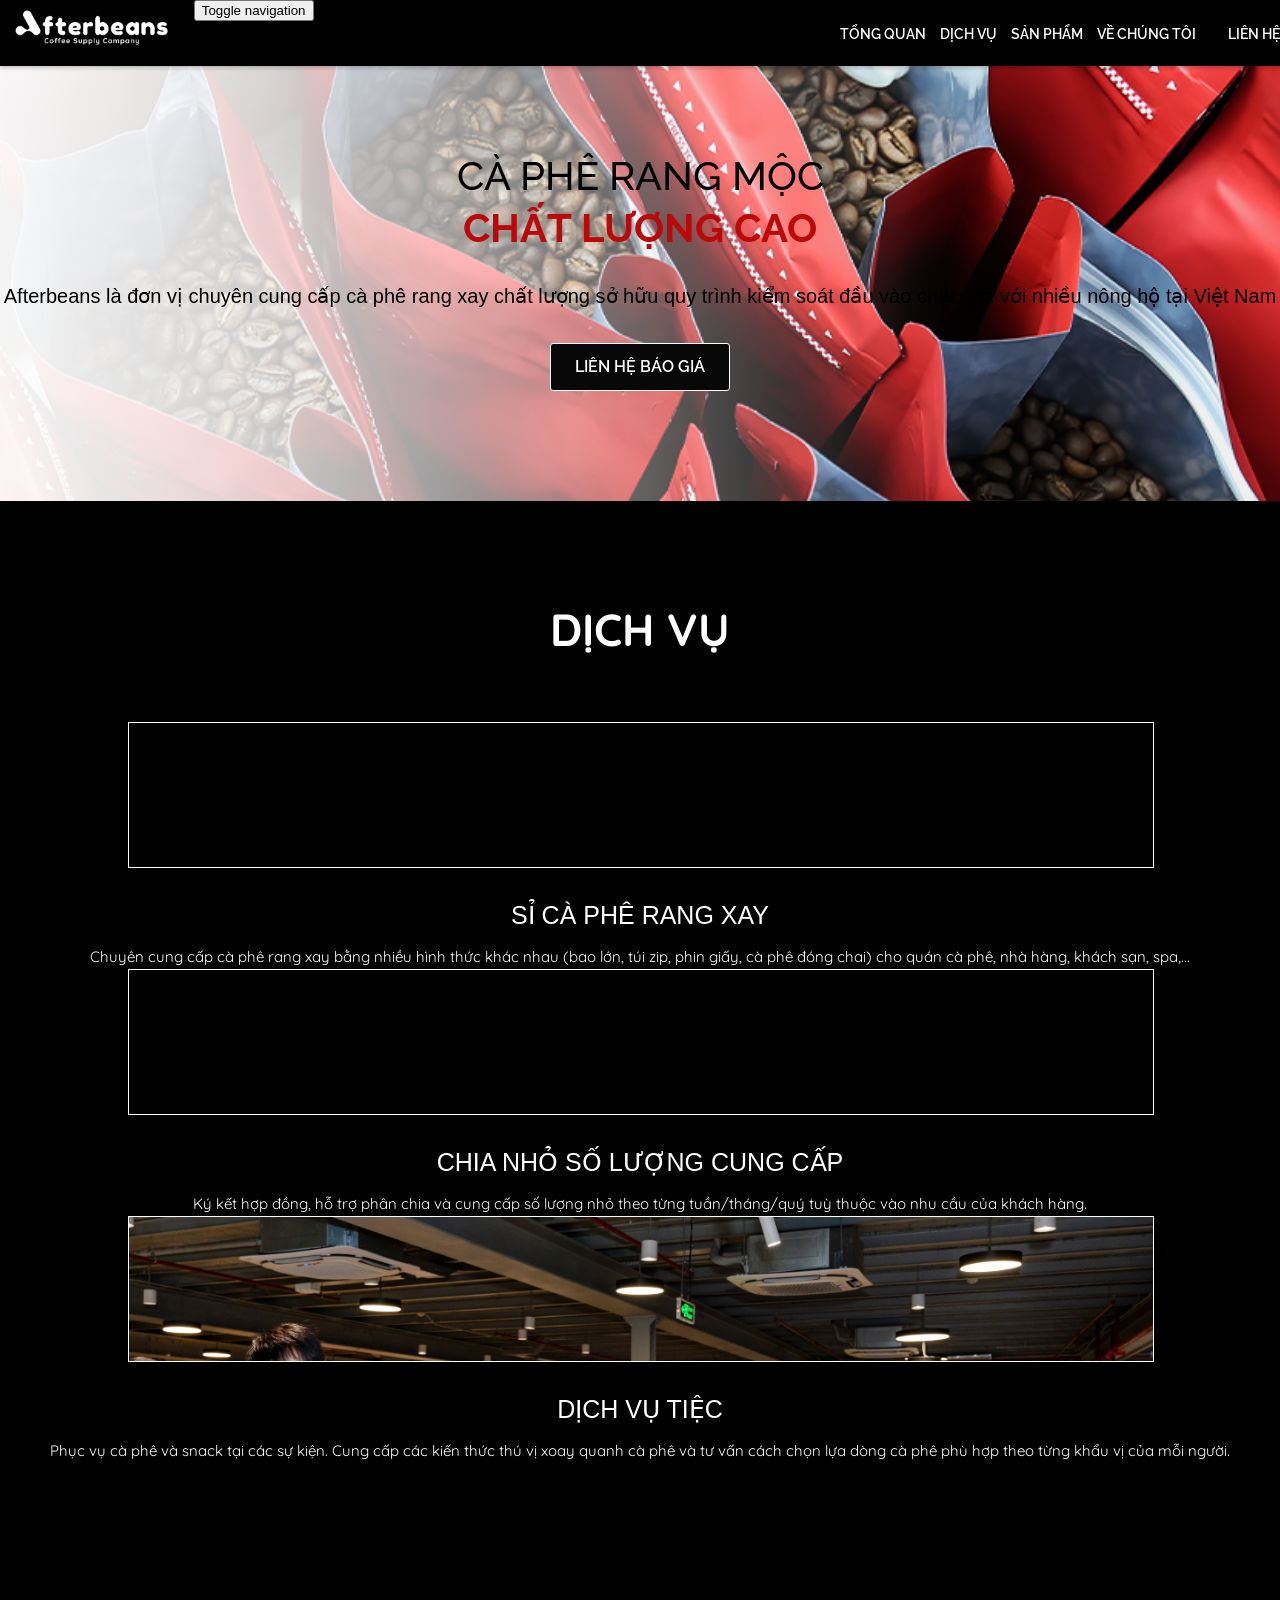
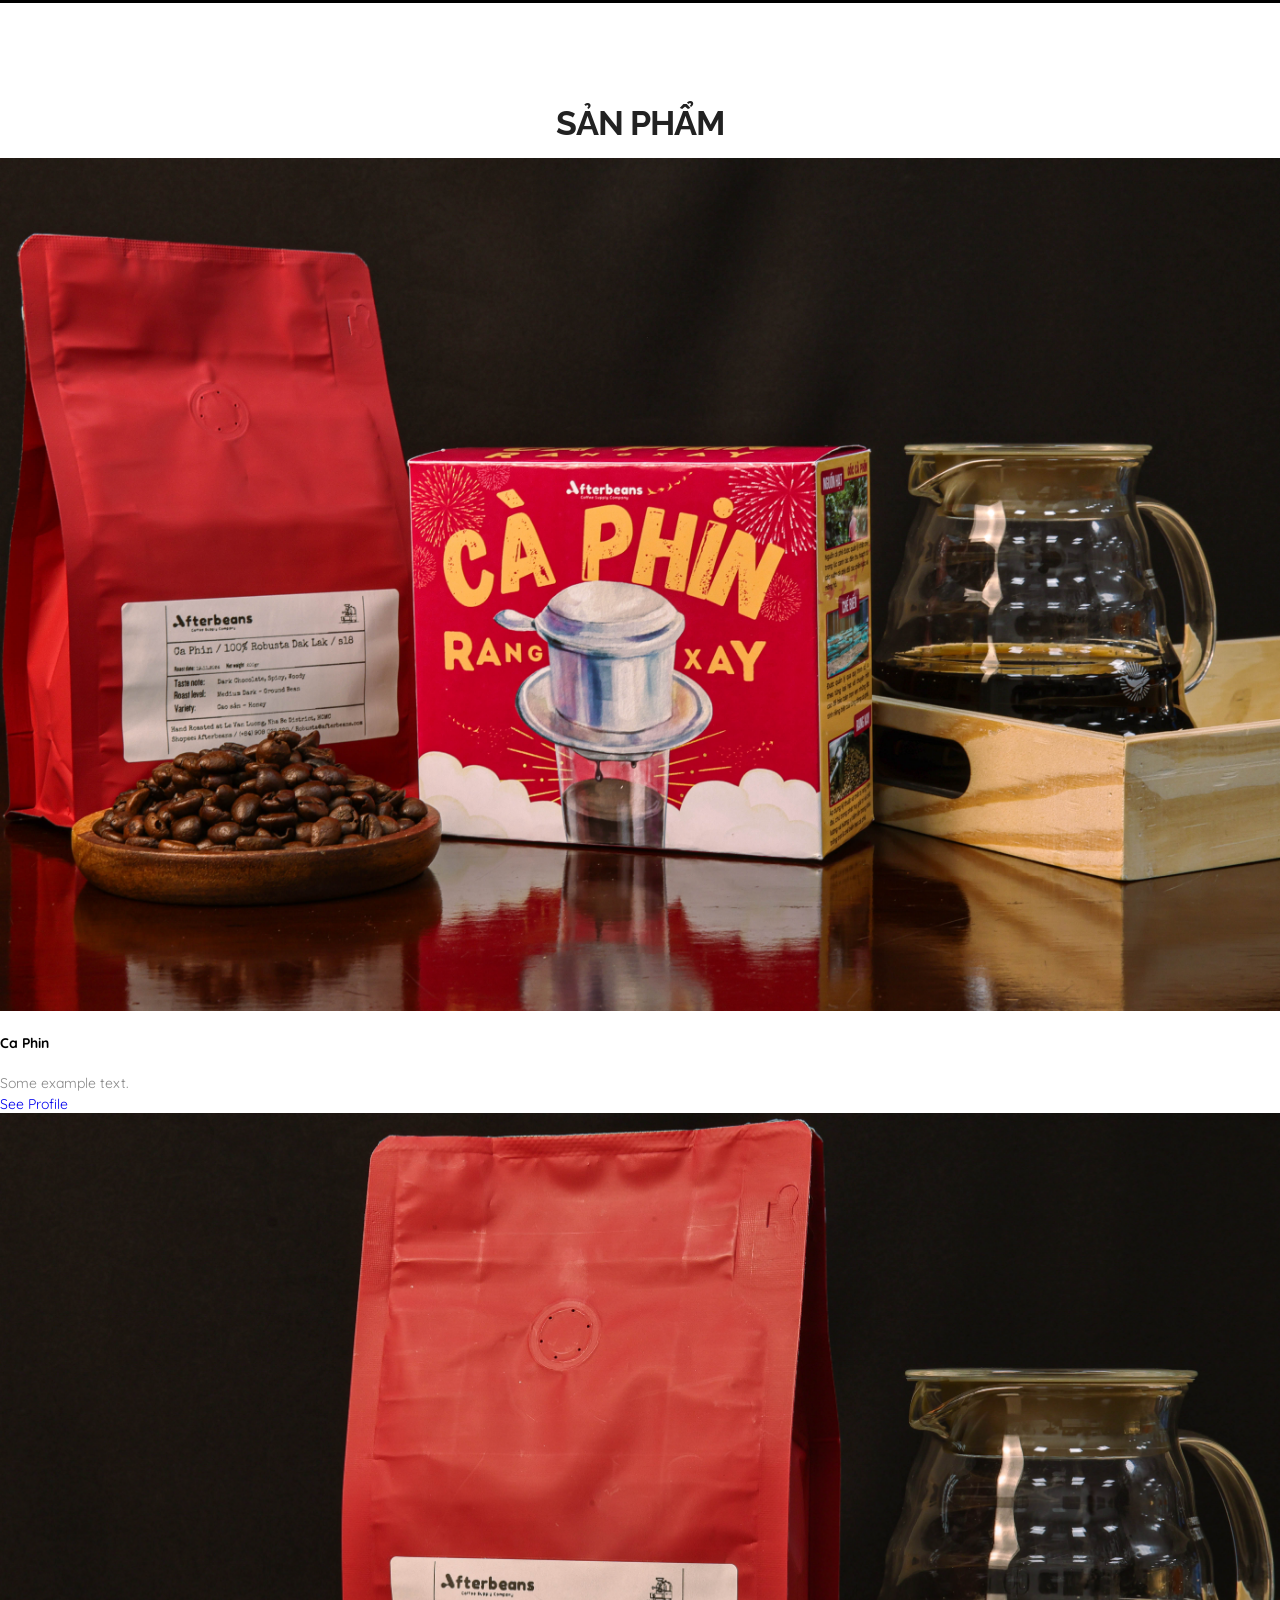
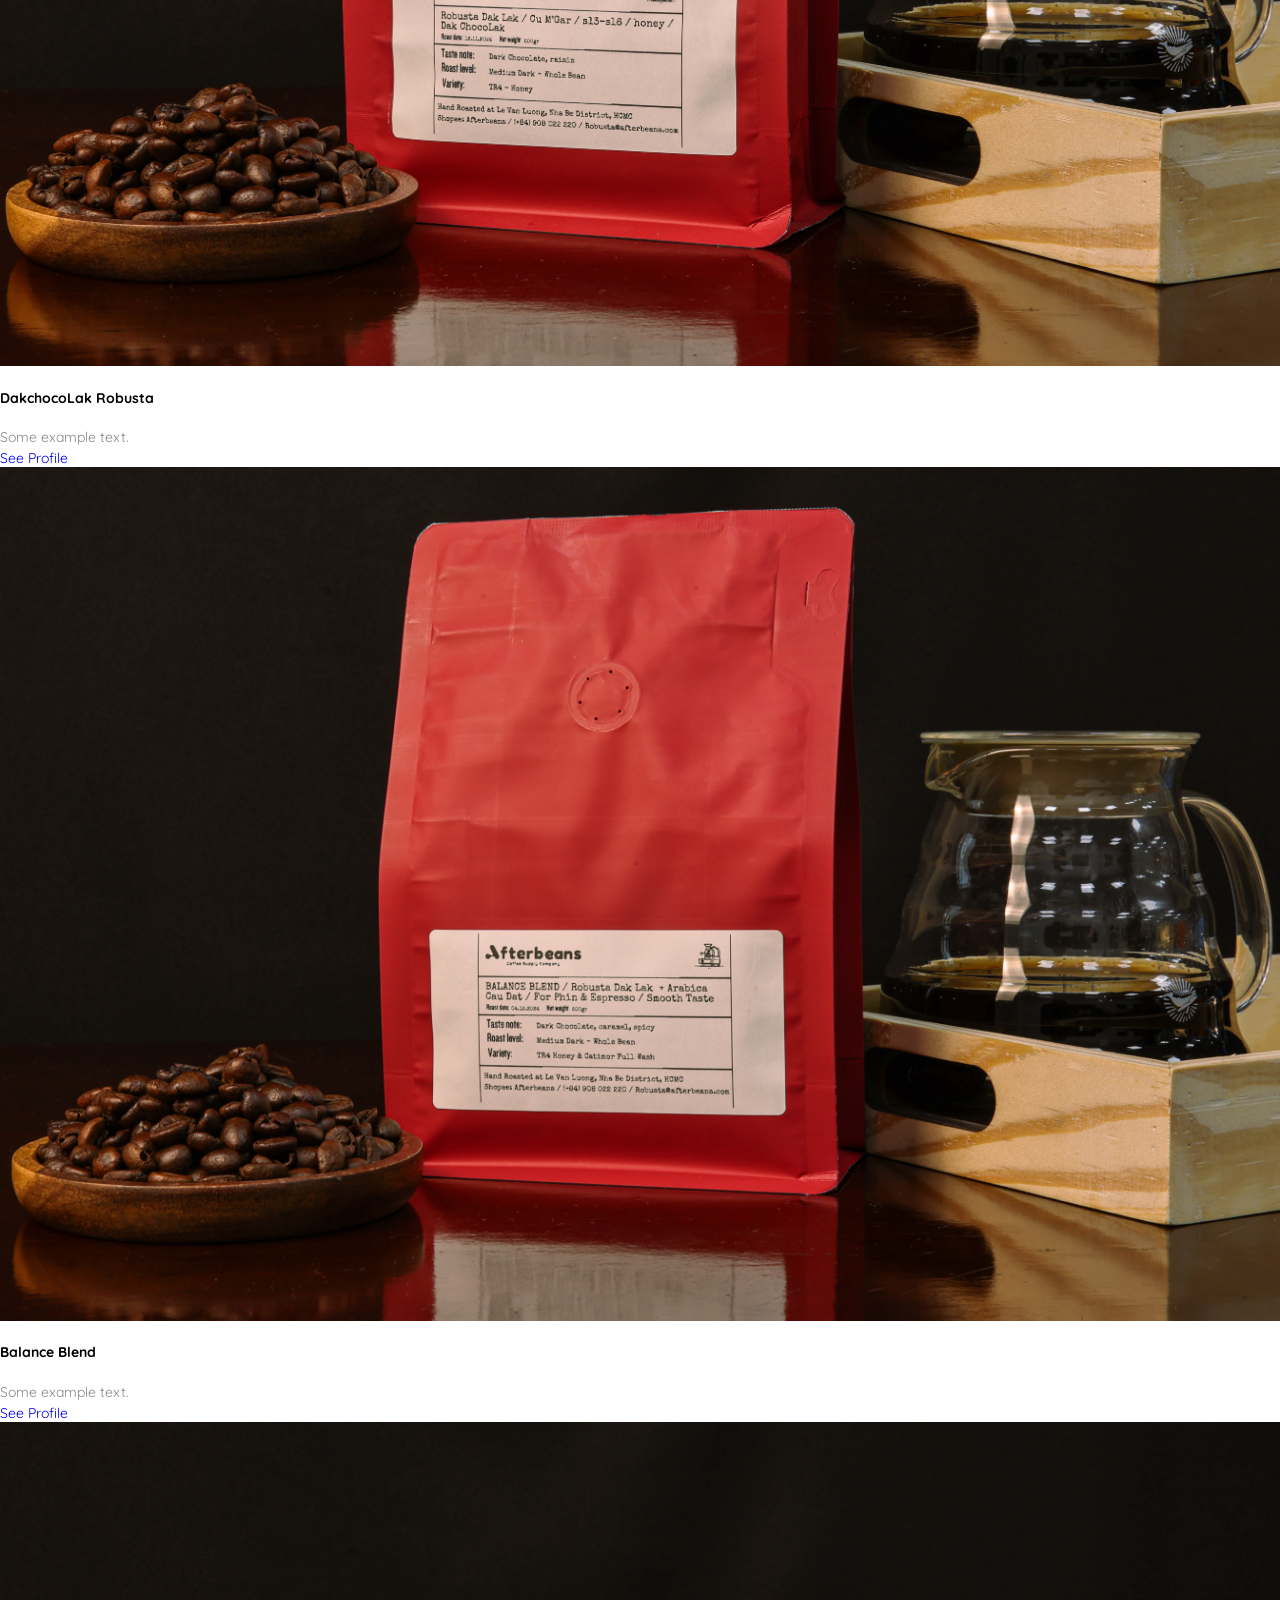
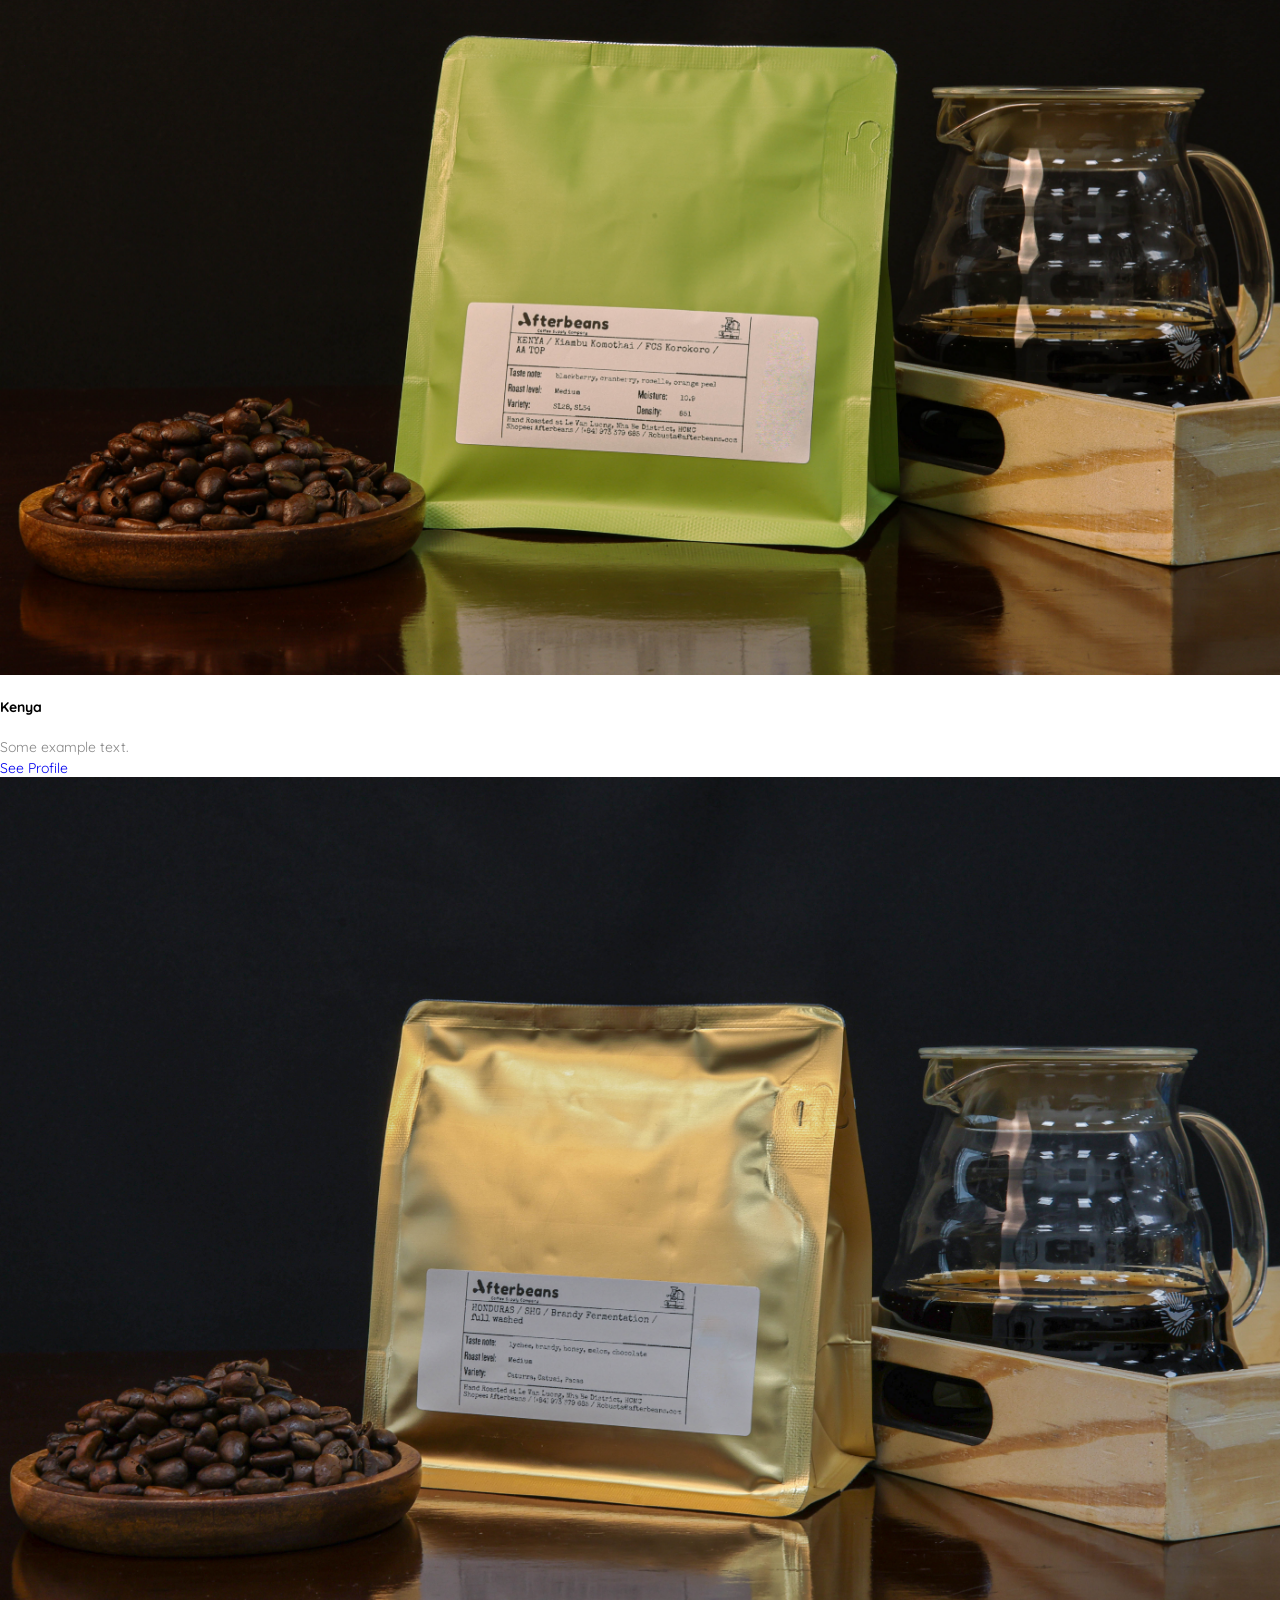
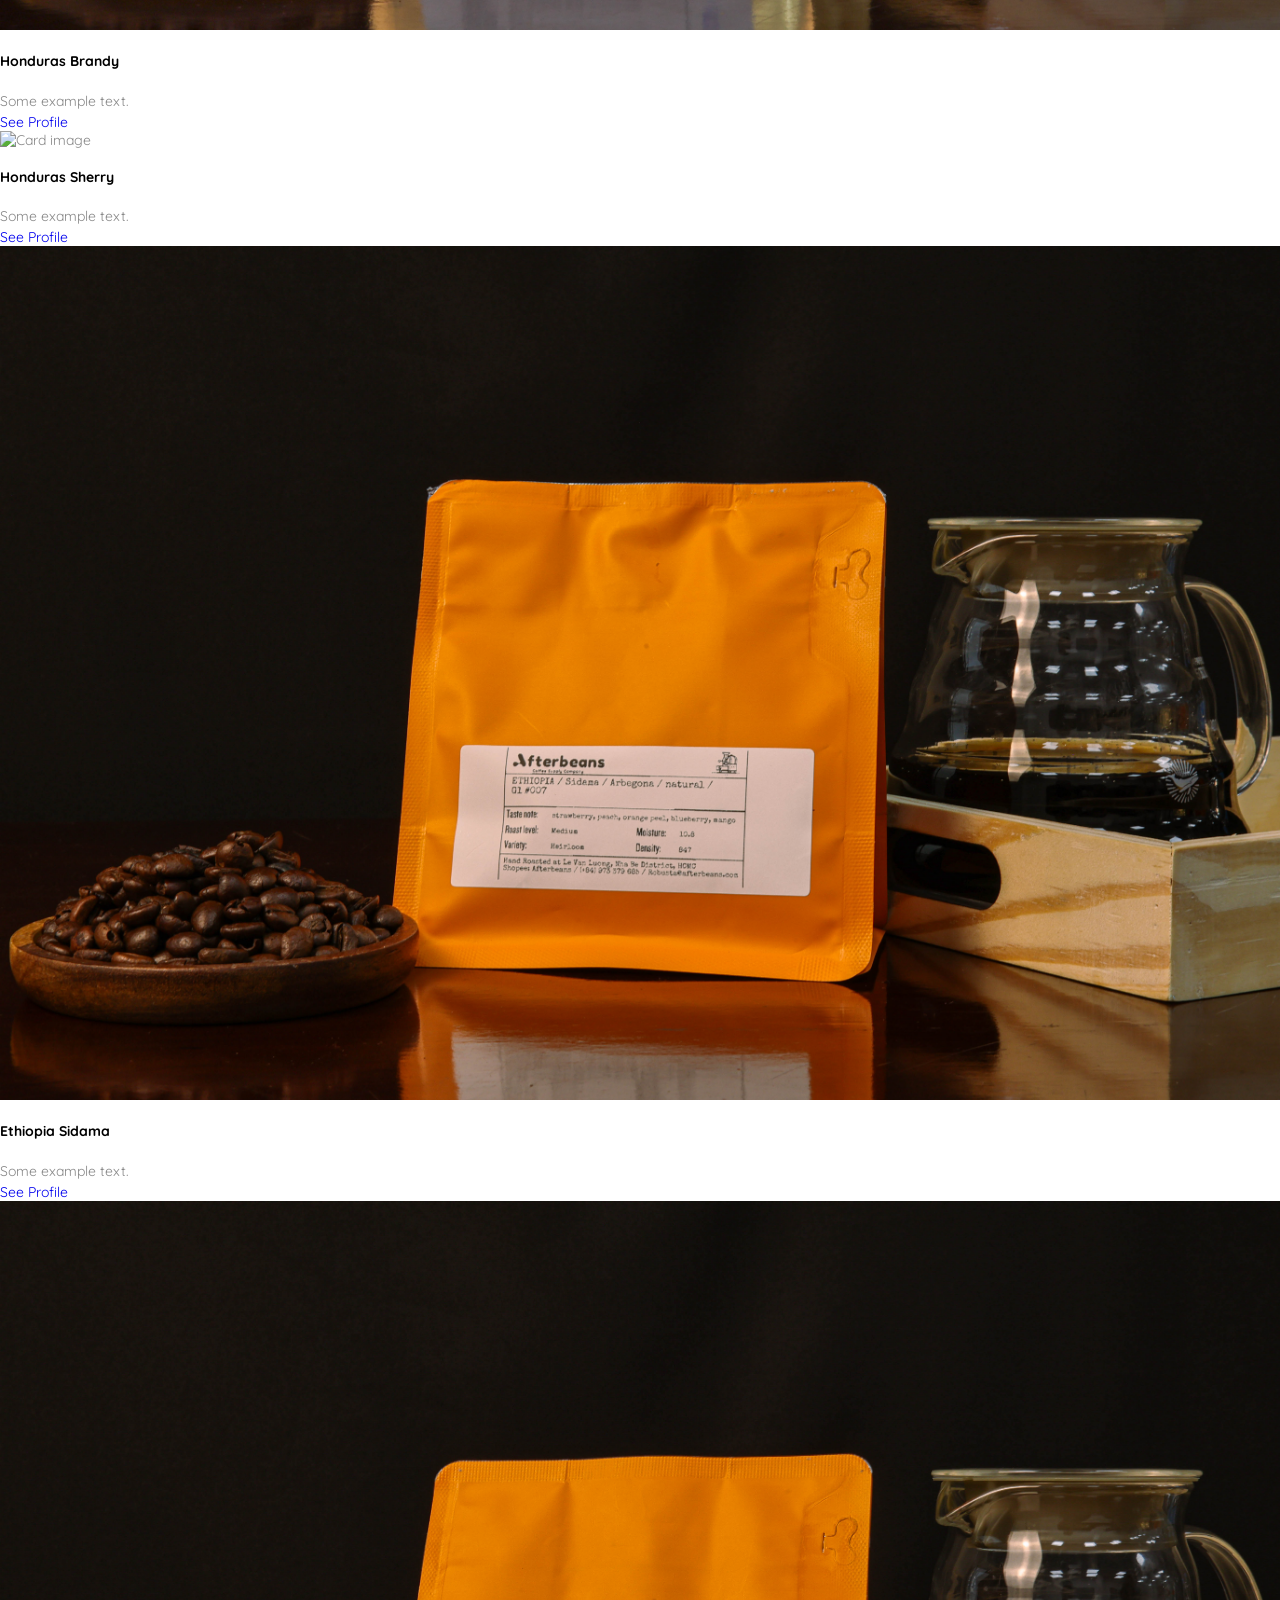
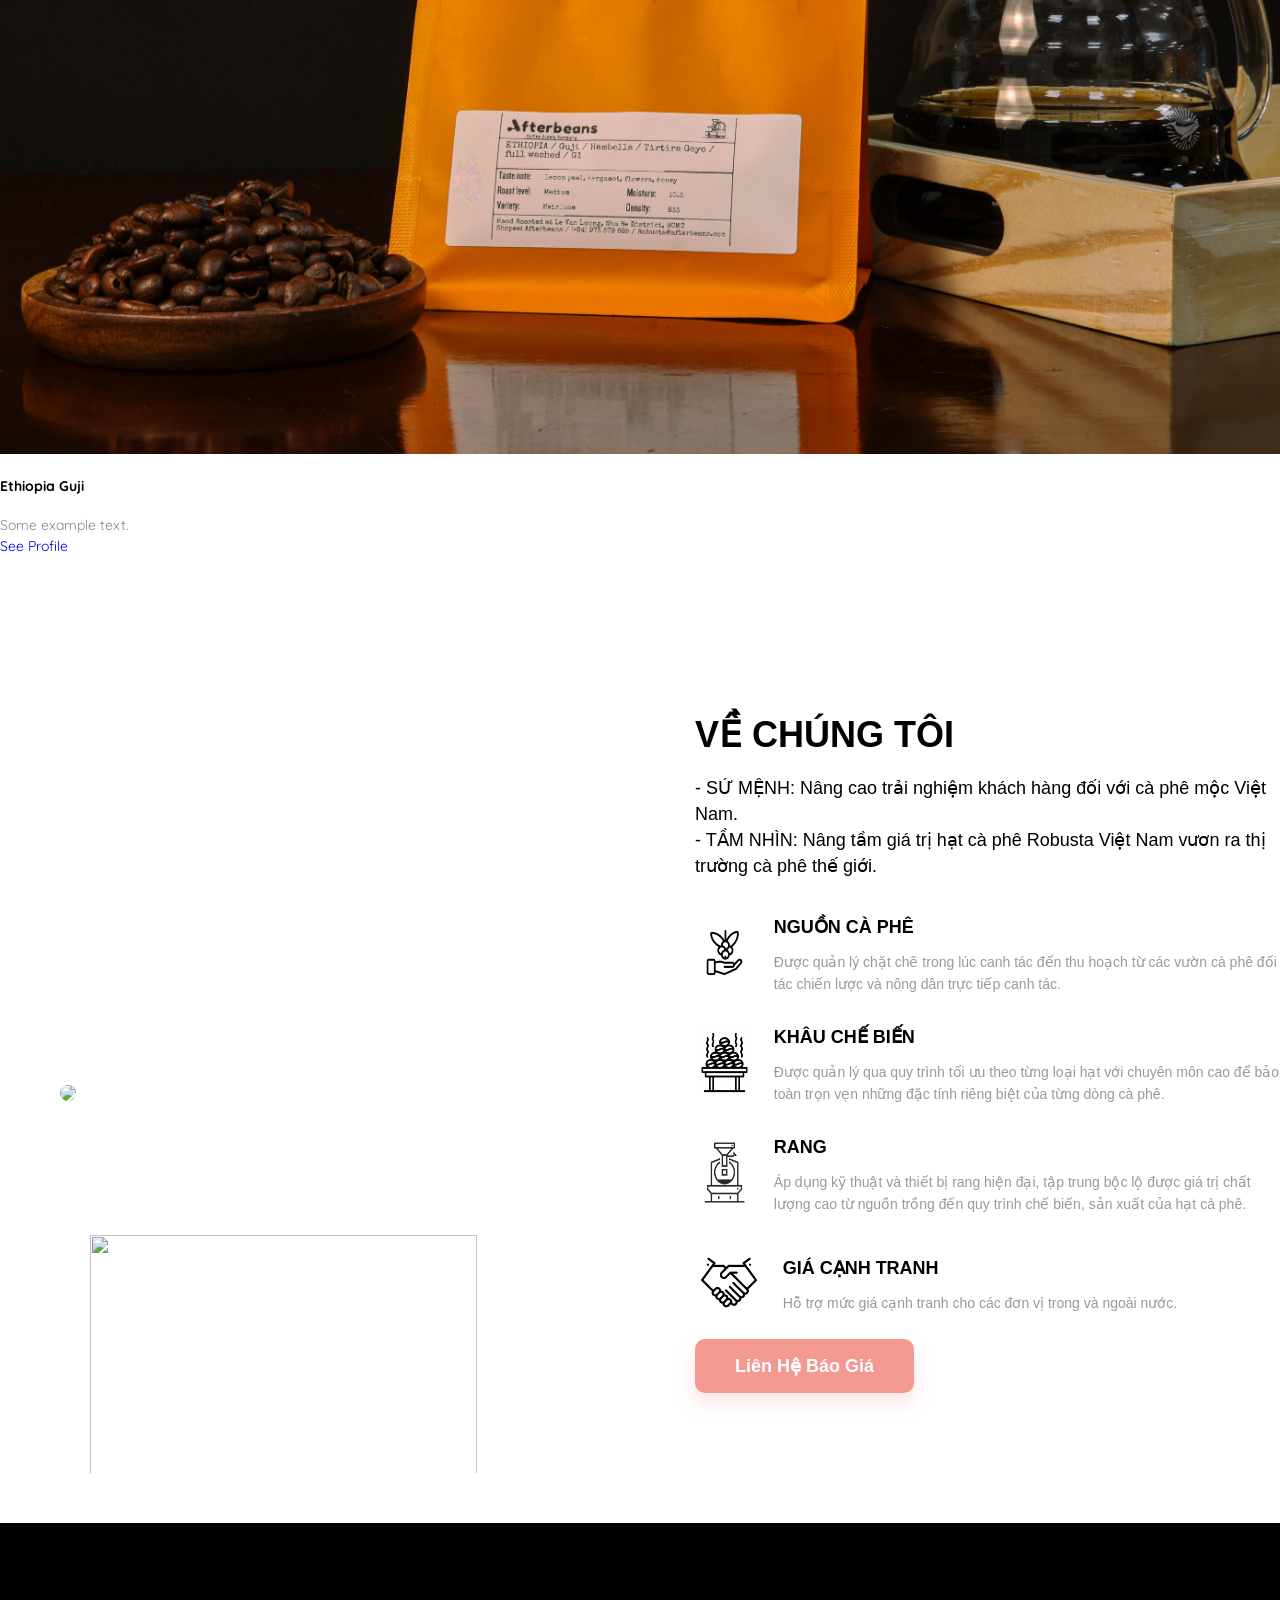
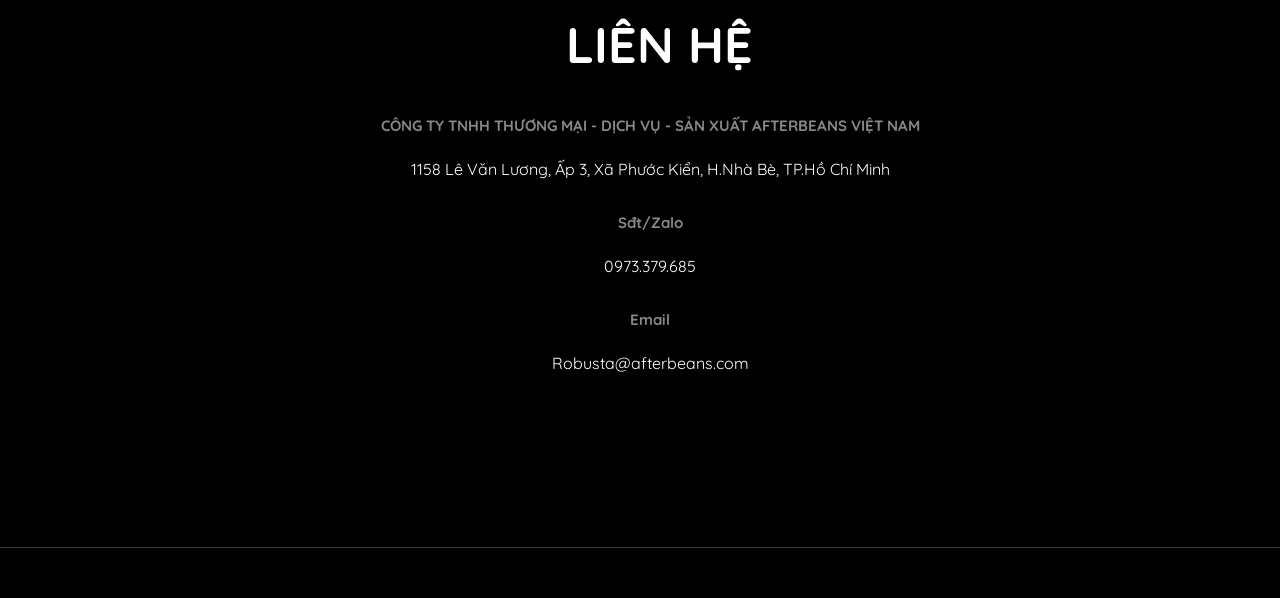
==== commit 024ca957: "add silder script to js file" ====
--- a/index.html
+++ b/index.html
@@ -4,7 +4,7 @@
 <meta charset="utf-8">
 <meta name="viewport" content="width=device-width, maximum-scale=1">
 <title>Afterbeans Coffee Supply</title>
-<link rel="icon" href="img/Afterbeans-logo-letter-A.png" type="image/png">
+<link rel="icon" href="img/New-Logo-No-Background.ico" type="image/png">
 <link href="css/bootstrap.min.css" rel="stylesheet" type="text/css">
 <link rel="stylesheet" href="js/fancybox/jquery.fancybox.css" type="text/css" media="screen" />
 <link href="css/style.css" rel="stylesheet" type="text/css"> 
@@ -34,7 +34,7 @@
         <button type="button" id="nav-toggle" class="navbar-toggle" data-toggle="collapse" data-target="#main-nav"> <span class="sr-only">Toggle navigation</span> <span class="icon-bar"></span> <span class="icon-bar"></span> <span class="icon-bar"></span> </button>
         </div>
 	    <div id="main-nav" class="collapse navbar-collapse navStyle">
-			<ul class="nav navbar-nav" id="mainNav" style="margin-top: 3%;">
+			<ul class="nav navbar-nav" id="mainNav" style="margin-top: 1%;">
 			  <li class="active"><a href="#hero_section" class="scroll-link">Tổng Quan</a></li>
 			  <li><a href="#service" class="scroll-link">Dịch Vụ</a></li>
 			  <li><a href="#Portfolio" class="scroll-link">Sản Phẩm</a></li>
@@ -59,7 +59,7 @@
         <div class="col-md-4">
 		   
             <div class="top_left_cont zoomIn wow animated"> 
-              <h2 style="font-weight: 550;">CÀ PHÊ RANG MỘC<br> <strong>CHẤT LƯỢNG CAO</strong></h2>
+              <h2 style="font-weight: 500;">CÀ PHÊ RANG MỘC<br> <strong>CHẤT LƯỢNG CAO</strong></h2>
               <p style="color: black; font-weight:500">Afterbeans là đơn vị chuyên cung cấp cà phê rang xay chất lượng sở hữu quy trình kiểm soát đầu vào chặt chẽ với nhiều nông hộ tại Việt Nam</p>
                 <div class="underline"></div>
              
@@ -586,7 +586,7 @@
 <footer class="footer_wrapper" id="contact">
   <div class="container">
     <section class="page_section contact" id="contact">
-      <div class="contact_section" style="padding-left: 7%;">
+      <div class="contact_section" style="padding-left: 3%;">
         <h2>LIÊN HỆ</h2>
         <div class="row">
           <div class="col-lg-4">
@@ -659,43 +659,8 @@
   <link rel="stylesheet" href="https://cdnjs.cloudflare.com/ajax/libs/slick-carousel/1.9.0/slick.css" integrity="sha512-wR4oNhLBHf7smjy0K4oqzdWumd+r5/+6QO/vDda76MW5iug4PT7v86FoEkySIJft3XA0Ae6axhIvHrqwm793Nw==" crossorigin="anonymous" referrerpolicy="no-referrer" />
   <script src="https://cdnjs.cloudflare.com/ajax/libs/slick-carousel/1.9.0/slick.min.js" integrity="sha512-HGOnQO9+SP1V92SrtZfjqxxtLmVzqZpjFFekvzZVWoiASSQgSr4cw9Kqd2+l8Llp4Gm0G8GIFJ4ddwZilcdb8A==" crossorigin="anonymous" referrerpolicy="no-referrer"></script>
   <link rel="stylesheet" href="https://cdnjs.cloudflare.com/ajax/libs/slick-carousel/1.9.0/slick-theme.css" integrity="sha512-6lLUdeQ5uheMFbWm3CP271l14RsX1xtx+J5x2yeIDkkiBpeVTNhTqijME7GgRKKi6hCqovwCoBTlRBEC20M8Mg==" crossorigin="anonymous" referrerpolicy="no-referrer" />
-<script>
-  $('.responsive').slick({
-  dots: true,
-  infinite: false,
-  speed: 300,
-  slidesToShow: 3,
-  slidesToScroll: 1,
-  responsive: [
-    {
-      breakpoint: 1024,
-      settings: {
-        slidesToShow: 3,
-        slidesToScroll: 3,
-        infinite: true,
-        dots: true
-      }
-    },
-    {
-      breakpoint: 600,
-      settings: {
-        slidesToShow: 2,
-        slidesToScroll: 2
-      }
-    },
-    {
-      breakpoint: 480,
-      settings: {
-        slidesToShow: 1,
-        slidesToScroll: 1
-      }
-    }
-    // You can unslick at a given breakpoint now by adding:
-    // settings: "unslick"
-    // instead of a settings object
-  ]
-});
-</script>
+
+<script type="text/javascript" src="js/slider.js"></script>
 
 </body>
 </html>
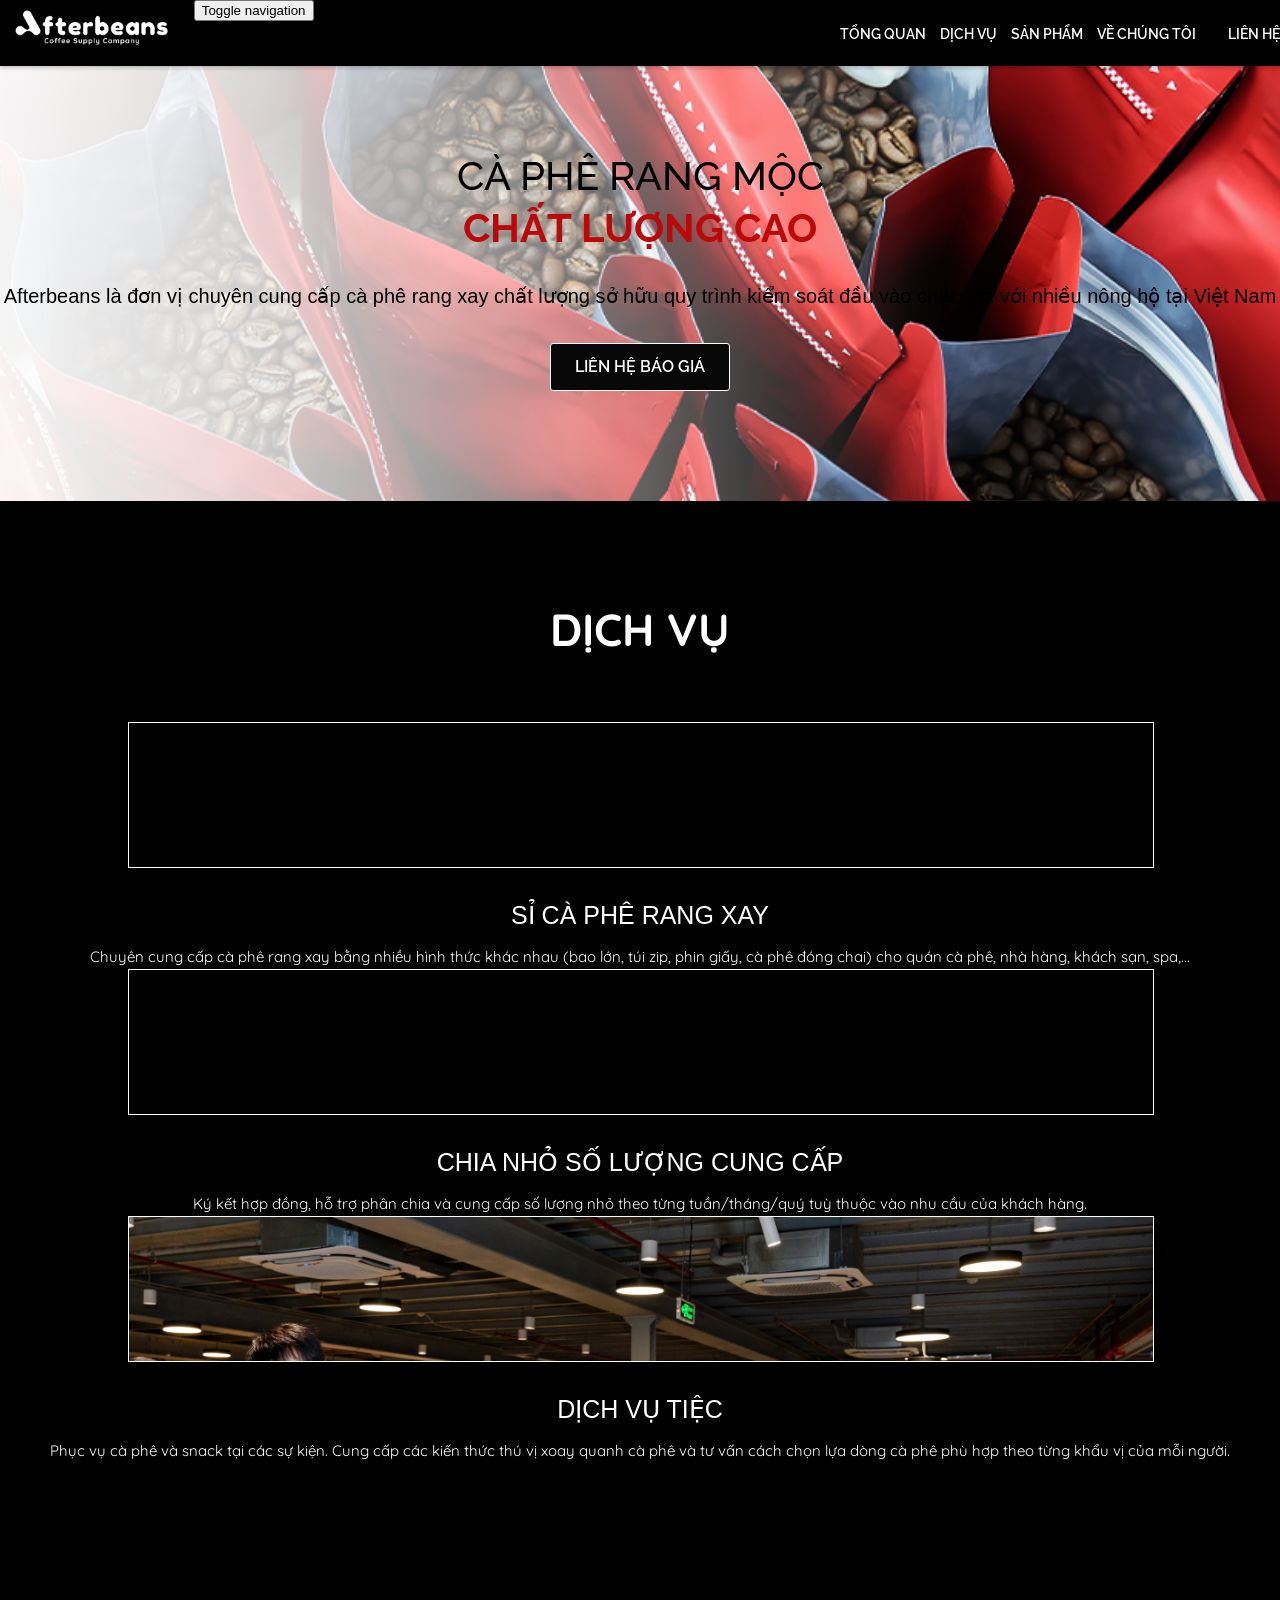
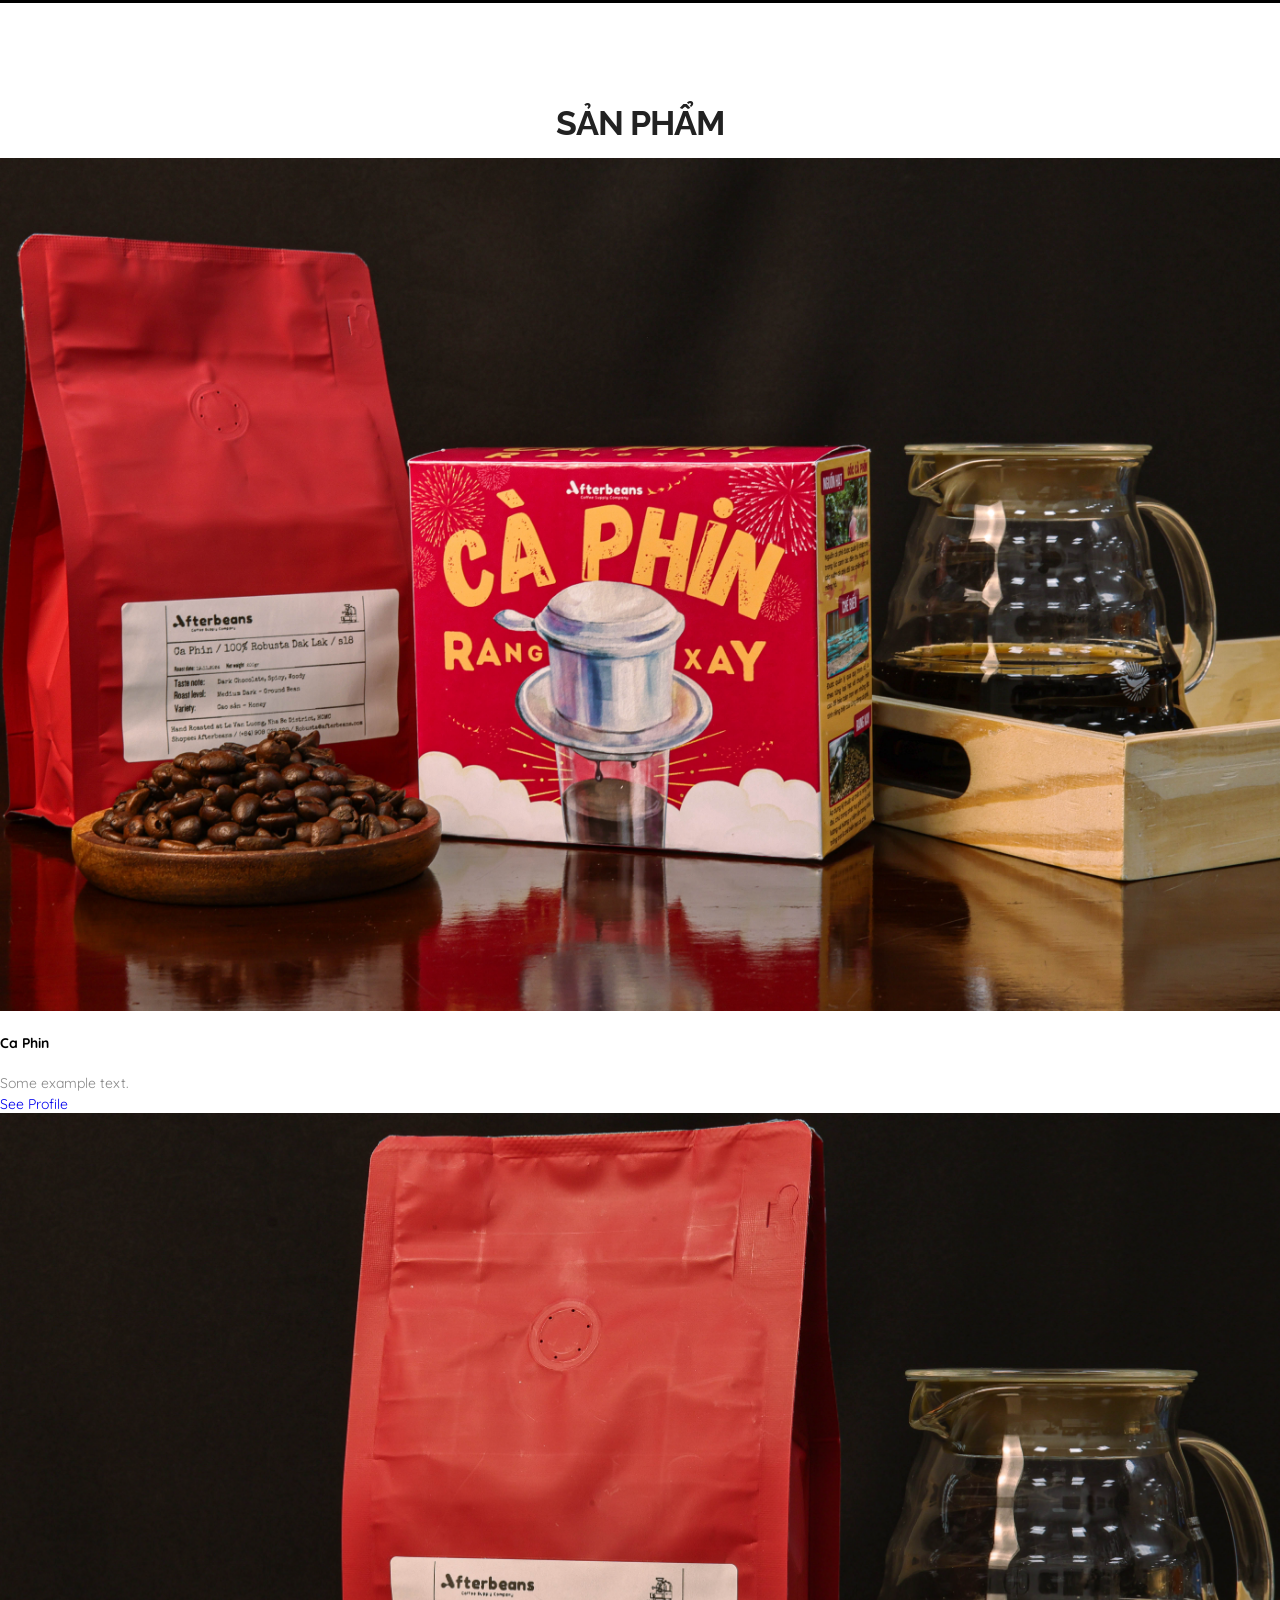
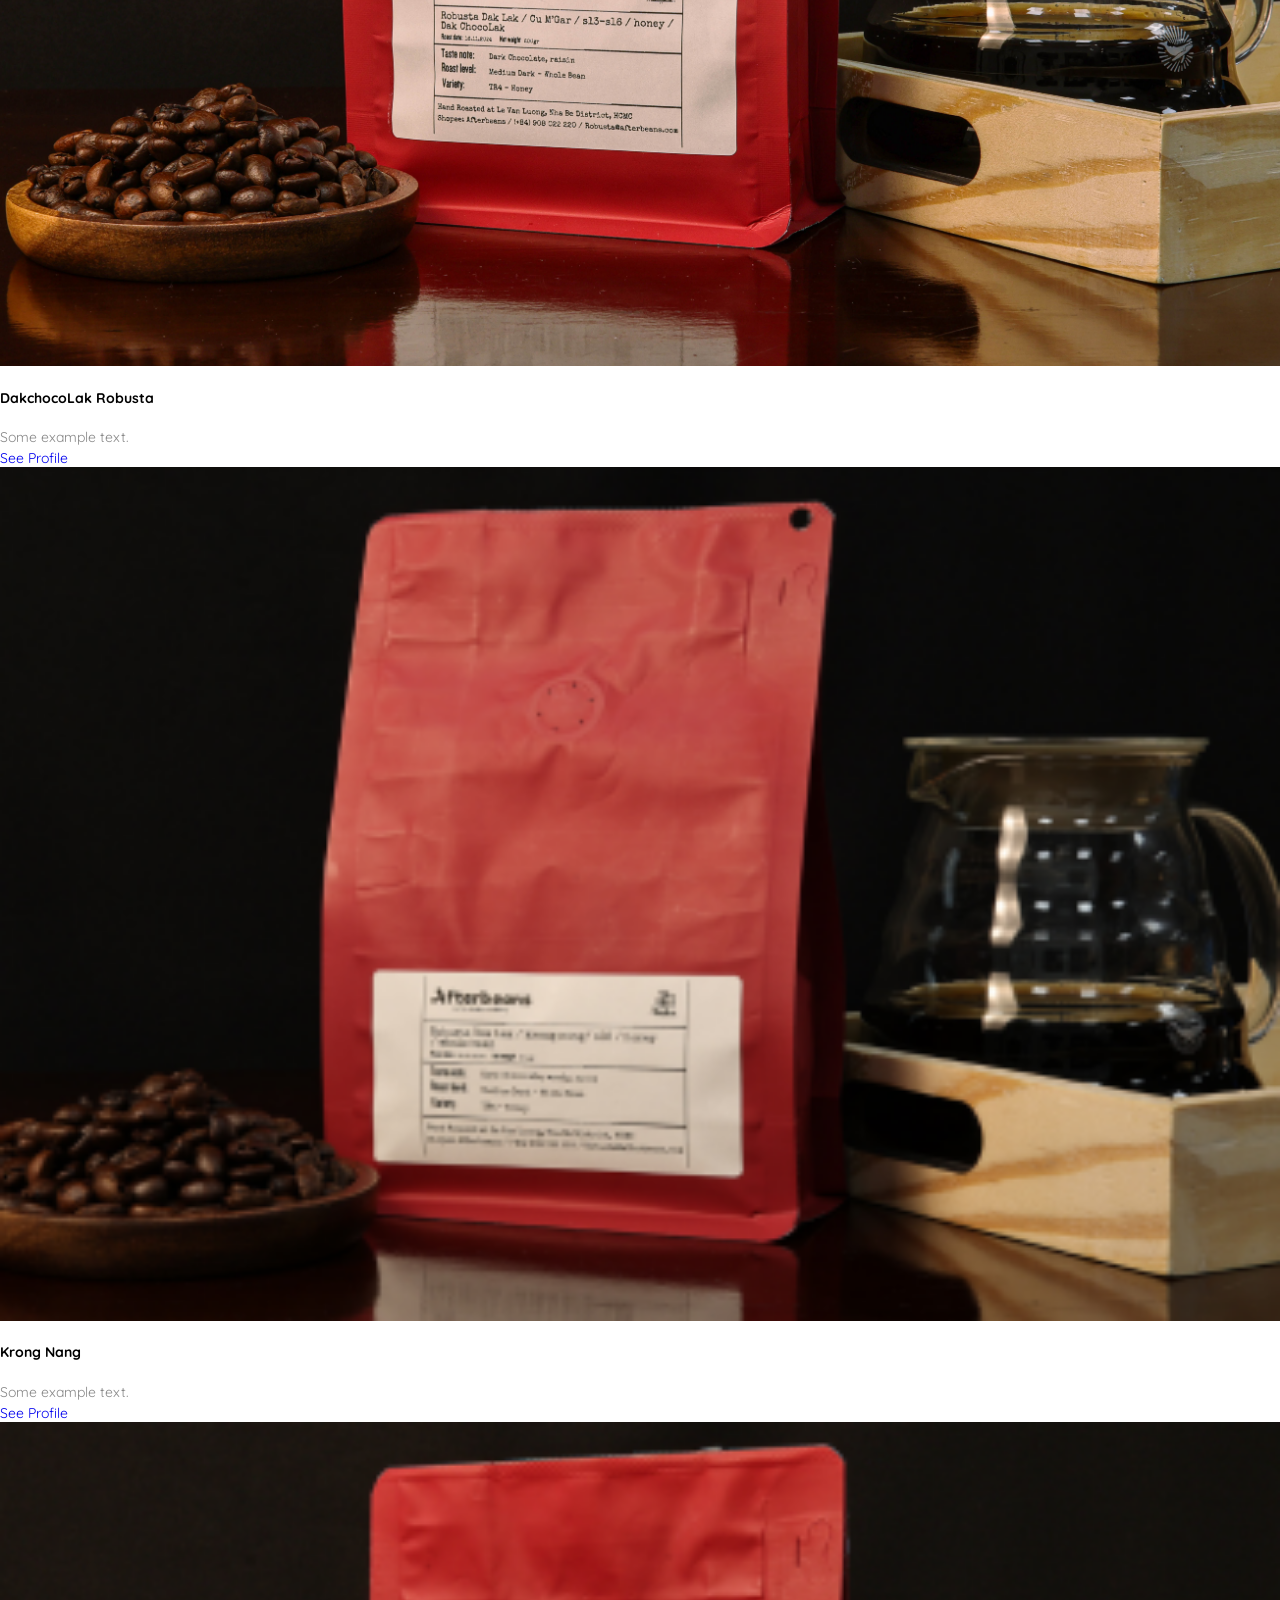
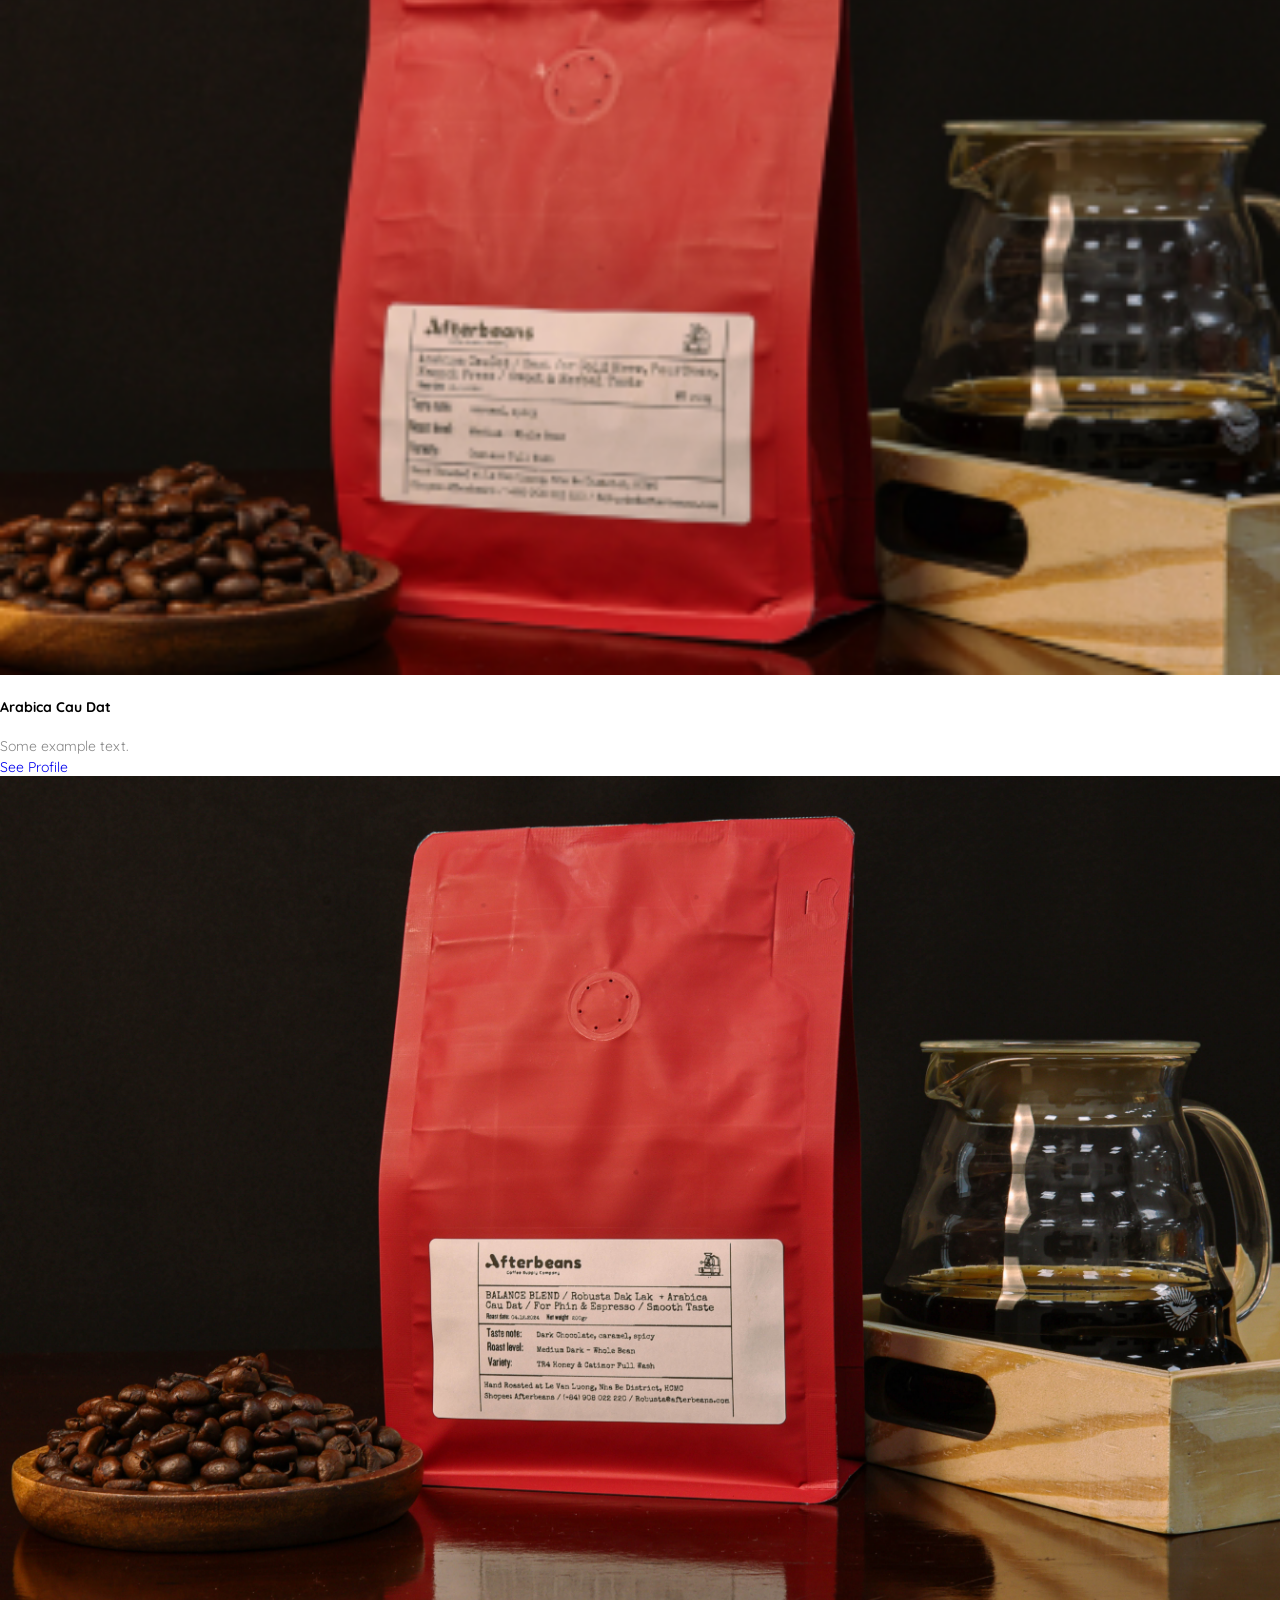
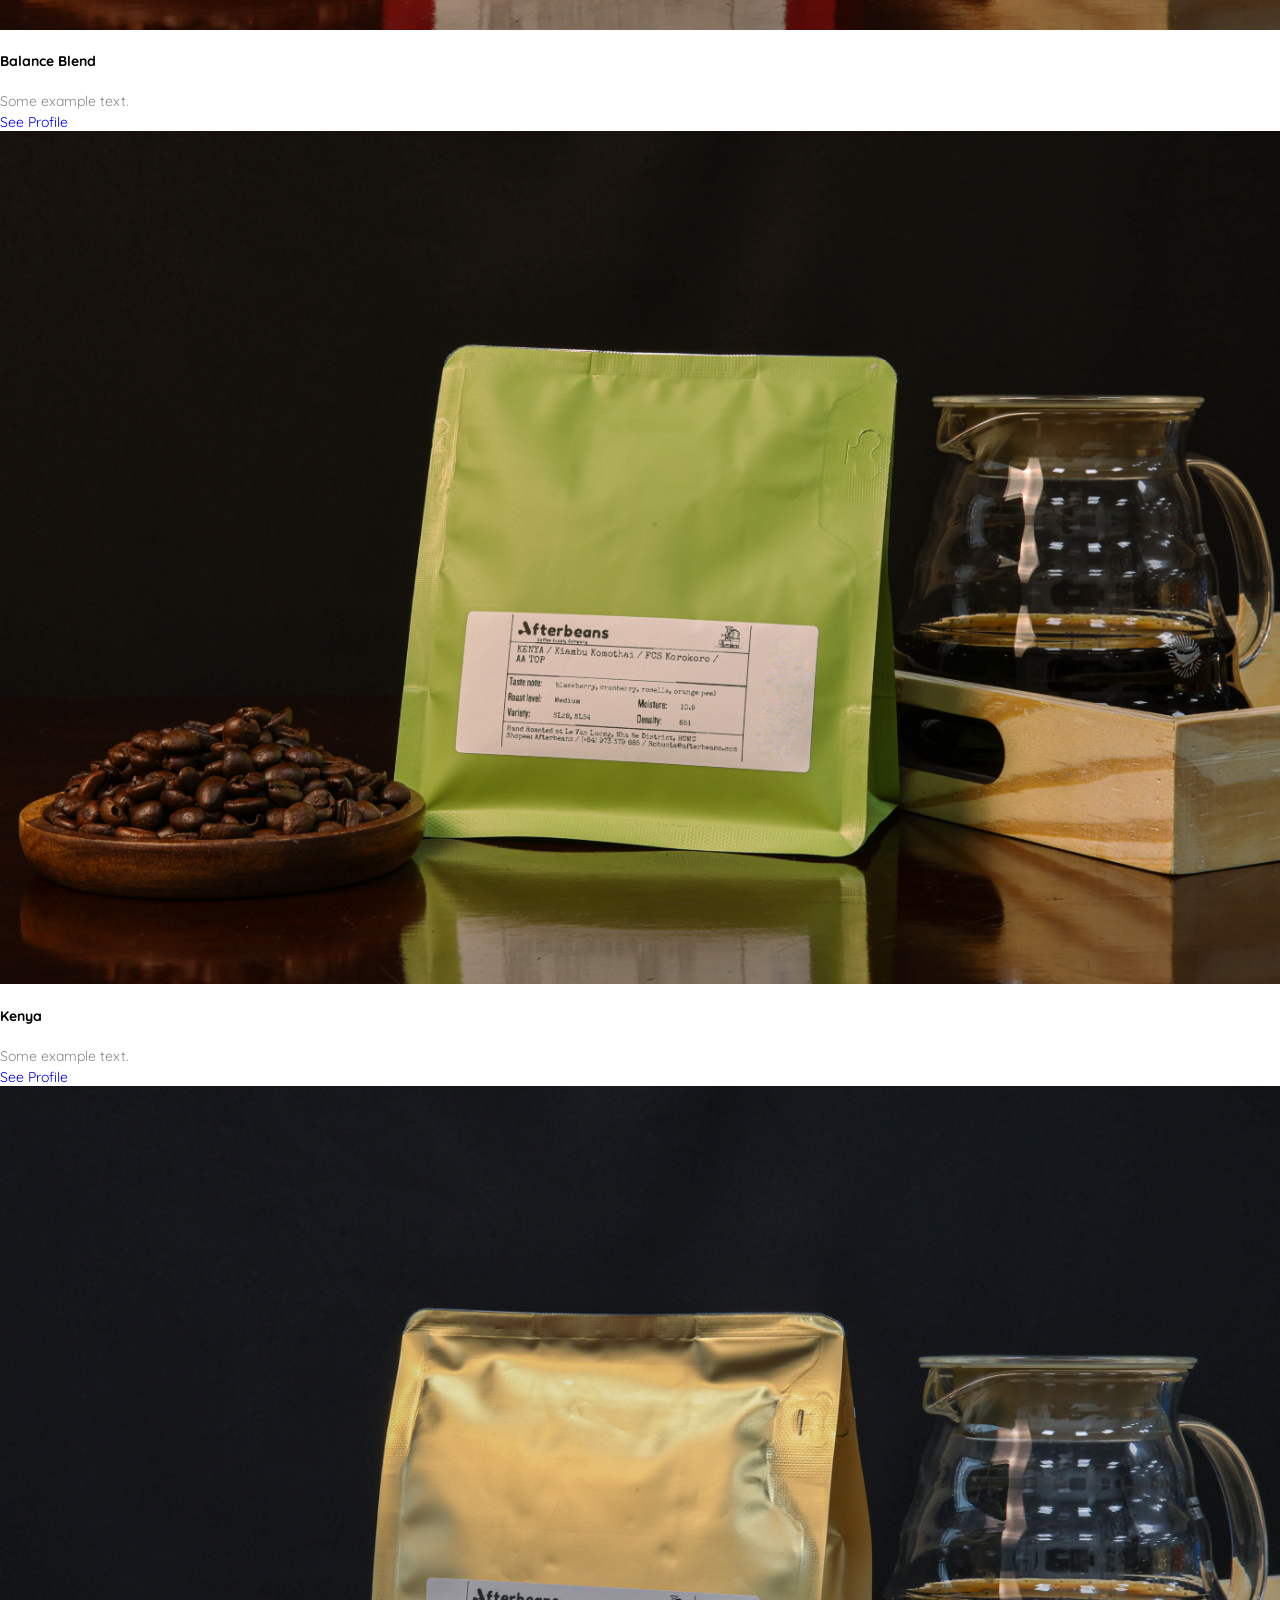
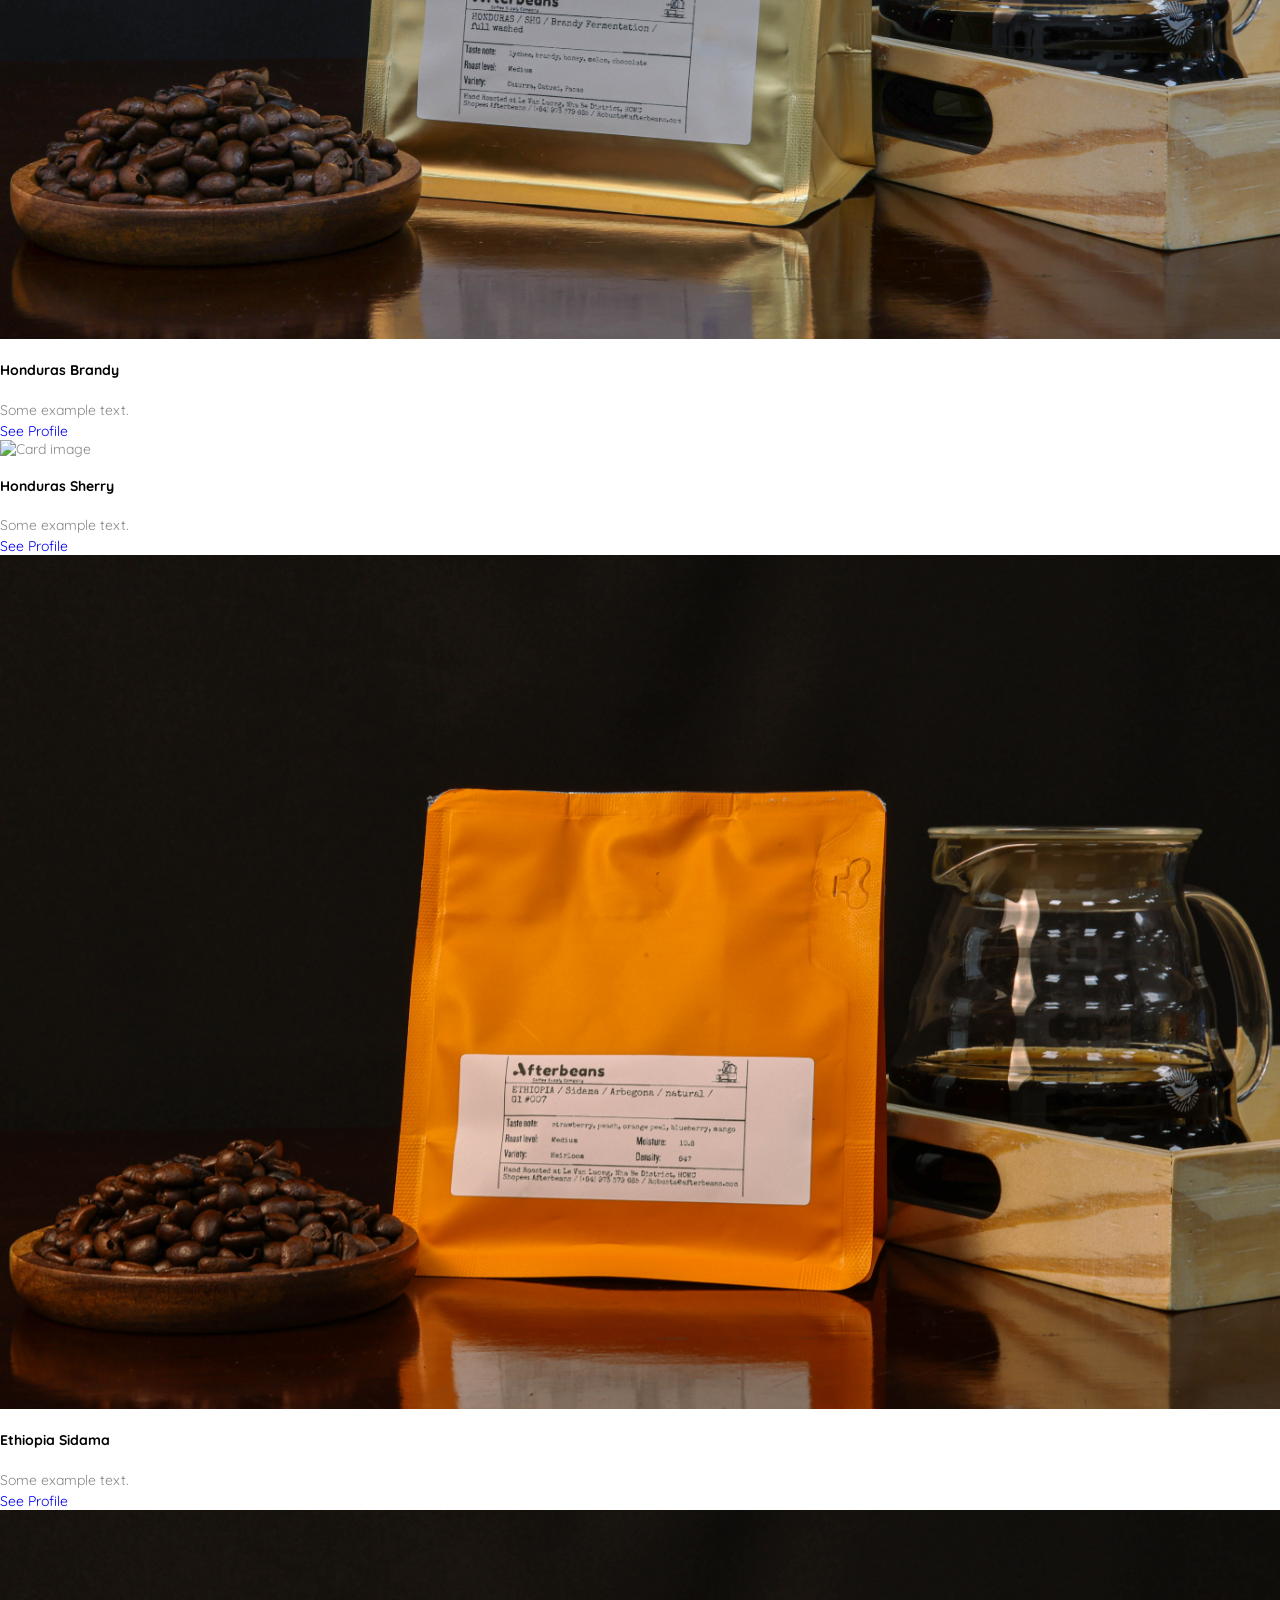
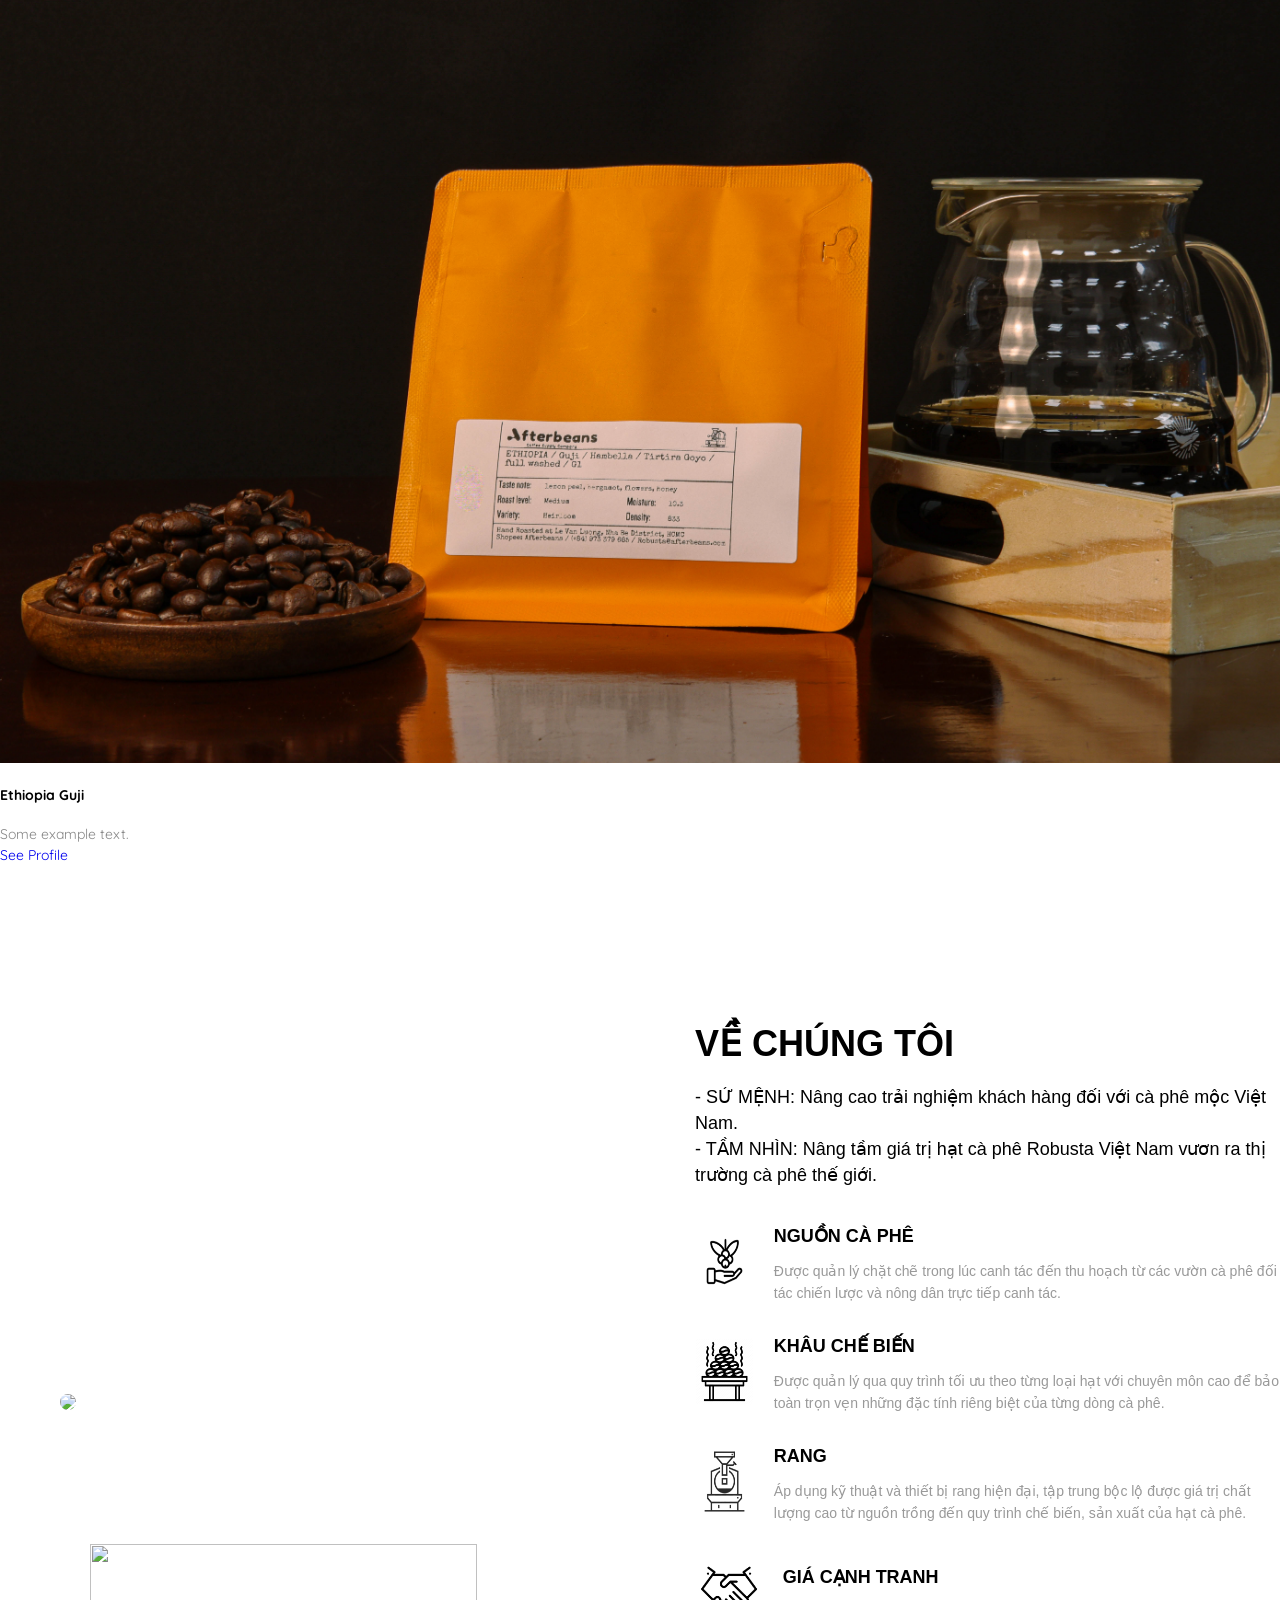
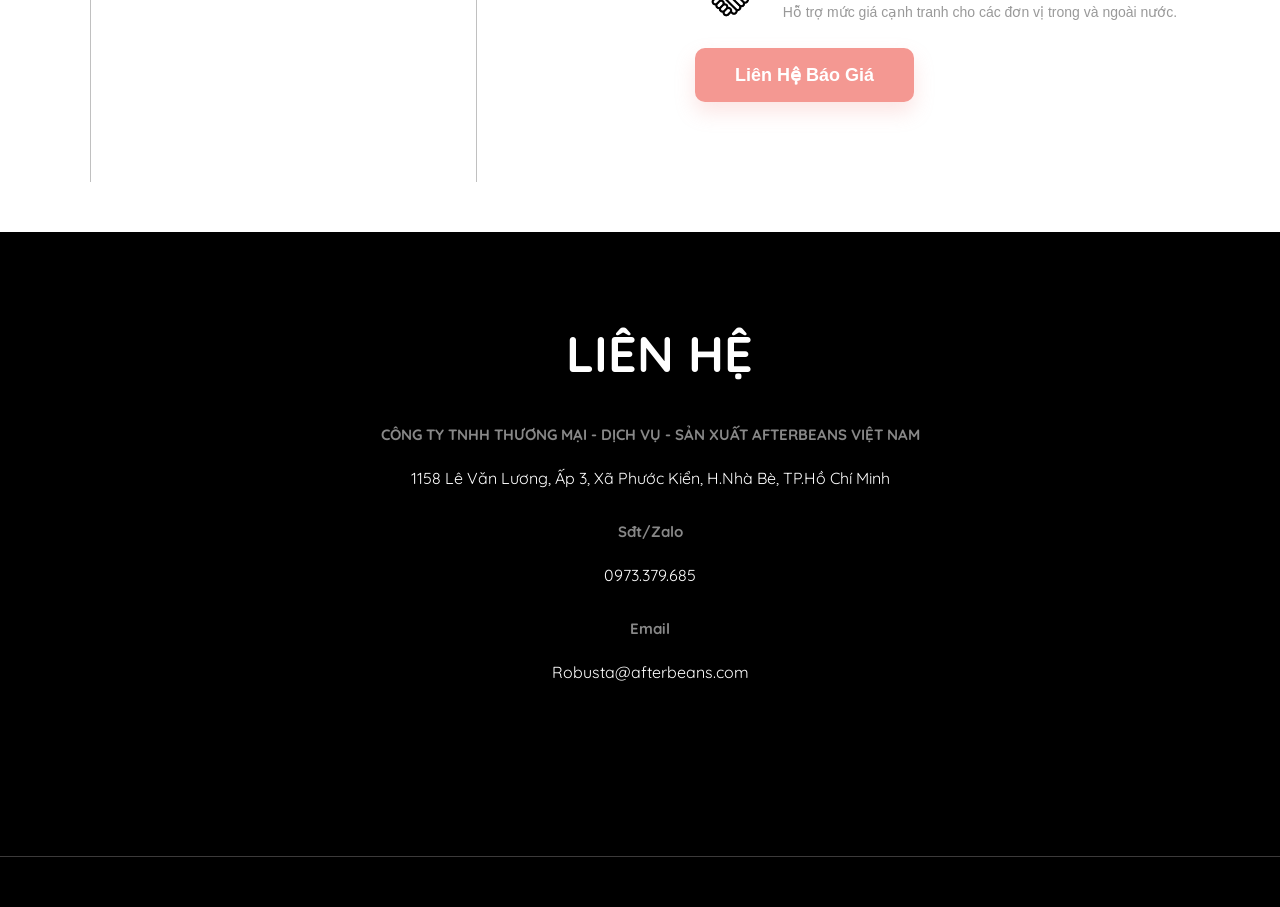
==== commit a74f8d63: "add image and change h2 to h3" ====
--- a/index.html
+++ b/index.html
@@ -139,7 +139,7 @@
       <img class="card-img-top" src="img/Ca_Phin.jpg" alt="Card image" 
       style="width:100%">
       <div class="card-body">
-        <h4 class="h2" style="color: black;font-weight: bold;">Ca Phin</h4>
+        <h4 class="h3" style="color: black;font-weight: bold;">Ca Phin</h4>
         <p class="card-text">Some example text.</p>
         <a href="#" class="btn btn-primary">See Profile</a>
       </div>
@@ -151,7 +151,31 @@
       <img class="card-img-top" src="img/DakchocoLak_Robusta.jpg" alt="Card image" 
       style="width:100%">
       <div class="card-body">
-        <h4 class="h2" style="color: black;font-weight: bold;">DakchocoLak Robusta</h4>
+        <h4 class="h3" style="color: black;font-weight: bold;">DakchocoLak Robusta</h4>
+        <p class="card-text">Some example text.</p>
+        <a href="#" class="btn btn-primary">See Profile</a>
+      </div>
+    </div>
+  </div>
+
+  <div class = "col-lg-4">
+    <div class="card" >
+      <img class="card-img-top" src="img/Krong Nang.png" alt="Card image" 
+      style="width:100%">
+      <div class="card-body">
+        <h4 class="h3" style="color: black;font-weight: bold;">Krong Nang</h4>
+        <p class="card-text">Some example text.</p>
+        <a href="#" class="btn btn-primary">See Profile</a>
+      </div>
+    </div>
+  </div>
+
+  <div class = "col-lg-4">
+    <div class="card" >
+      <img class="card-img-top" src="img/ACĐ.png" alt="Card image" 
+      style="width:100%">
+      <div class="card-body">
+        <h4 class="h3" style="color: black;font-weight: bold;">Arabica Cau Dat</h4>
         <p class="card-text">Some example text.</p>
         <a href="#" class="btn btn-primary">See Profile</a>
       </div>
@@ -163,7 +187,7 @@
       <img class="card-img-top" src="img/Balance_Blend.jpg" alt="Card image" 
       style="width:100%">
       <div class="card-body">
-        <h4 class="h2" style="color: black;font-weight: bold;">Balance Blend</h4>
+        <h4 class="h3" style="color: black;font-weight: bold;">Balance Blend</h4>
         <p class="card-text">Some example text.</p>
         <a href="#" class="btn btn-primary">See Profile</a>
       </div>
@@ -175,7 +199,7 @@
       <img class="card-img-top" src="img/Kenya.jpg" alt="Card image" 
       style="width:100%">
       <div class="card-body">
-        <h4 class="h2" style="color: black;font-weight: bold;">Kenya</h4>
+        <h4 class="h3" style="color: black;font-weight: bold;">Kenya</h4>
         <p class="card-text">Some example text.</p>
         <a href="#" class="btn btn-primary">See Profile</a>
       </div>
@@ -187,7 +211,7 @@
       <img class="card-img-top" src="img/Honduras_Brandy.jpg" alt="Card image" 
       style="width:100%">
       <div class="card-body">
-        <h4 class="h2" style="color: black;font-weight: bold;">Honduras Brandy</h4>
+        <h4 class="h3" style="color: black;font-weight: bold;">Honduras Brandy</h4>
         <p class="card-text">Some example text.</p>
         <a href="#" class="btn btn-primary">See Profile</a>
       </div>
@@ -199,7 +223,7 @@
       <img class="card-img-top" src="img/Honduras_Sherry.JPG" alt="Card image" 
       style="width:100%">
       <div class="card-body">
-        <h4 class="h2" style="color: black;font-weight: bold;">Honduras Sherry</h4>
+        <h4 class="h3" style="color: black;font-weight: bold;">Honduras Sherry</h4>
         <p class="card-text">Some example text.</p>
         <a href="#" class="btn btn-primary">See Profile</a>
       </div>
@@ -211,7 +235,7 @@
       <img class="card-img-top" src="img/Ethiopia_Sidama.jpg" alt="Card image" 
       style="width:100%">
       <div class="card-body">
-        <h4 class="h2" style="color: black;font-weight: bold;">Ethiopia Sidama</h4>
+        <h4 class="h3" style="color: black;font-weight: bold;">Ethiopia Sidama</h4>
         <p class="card-text">Some example text.</p>
         <a href="#" class="btn btn-primary">See Profile</a>
       </div>
@@ -223,7 +247,7 @@
       <img class="card-img-top" src="img/Ethiopia_Guji.jpg" alt="Card image" 
       style="width:100%">
       <div class="card-body">
-        <h4 class="h2" style="color: black;font-weight: bold;">Ethiopia Guji</h4>
+        <h4 class="h3" style="color: black;font-weight: bold;">Ethiopia Guji</h4>
         <p class="card-text">Some example text.</p>
         <a href="#" class="btn btn-primary">See Profile</a>
       </div>
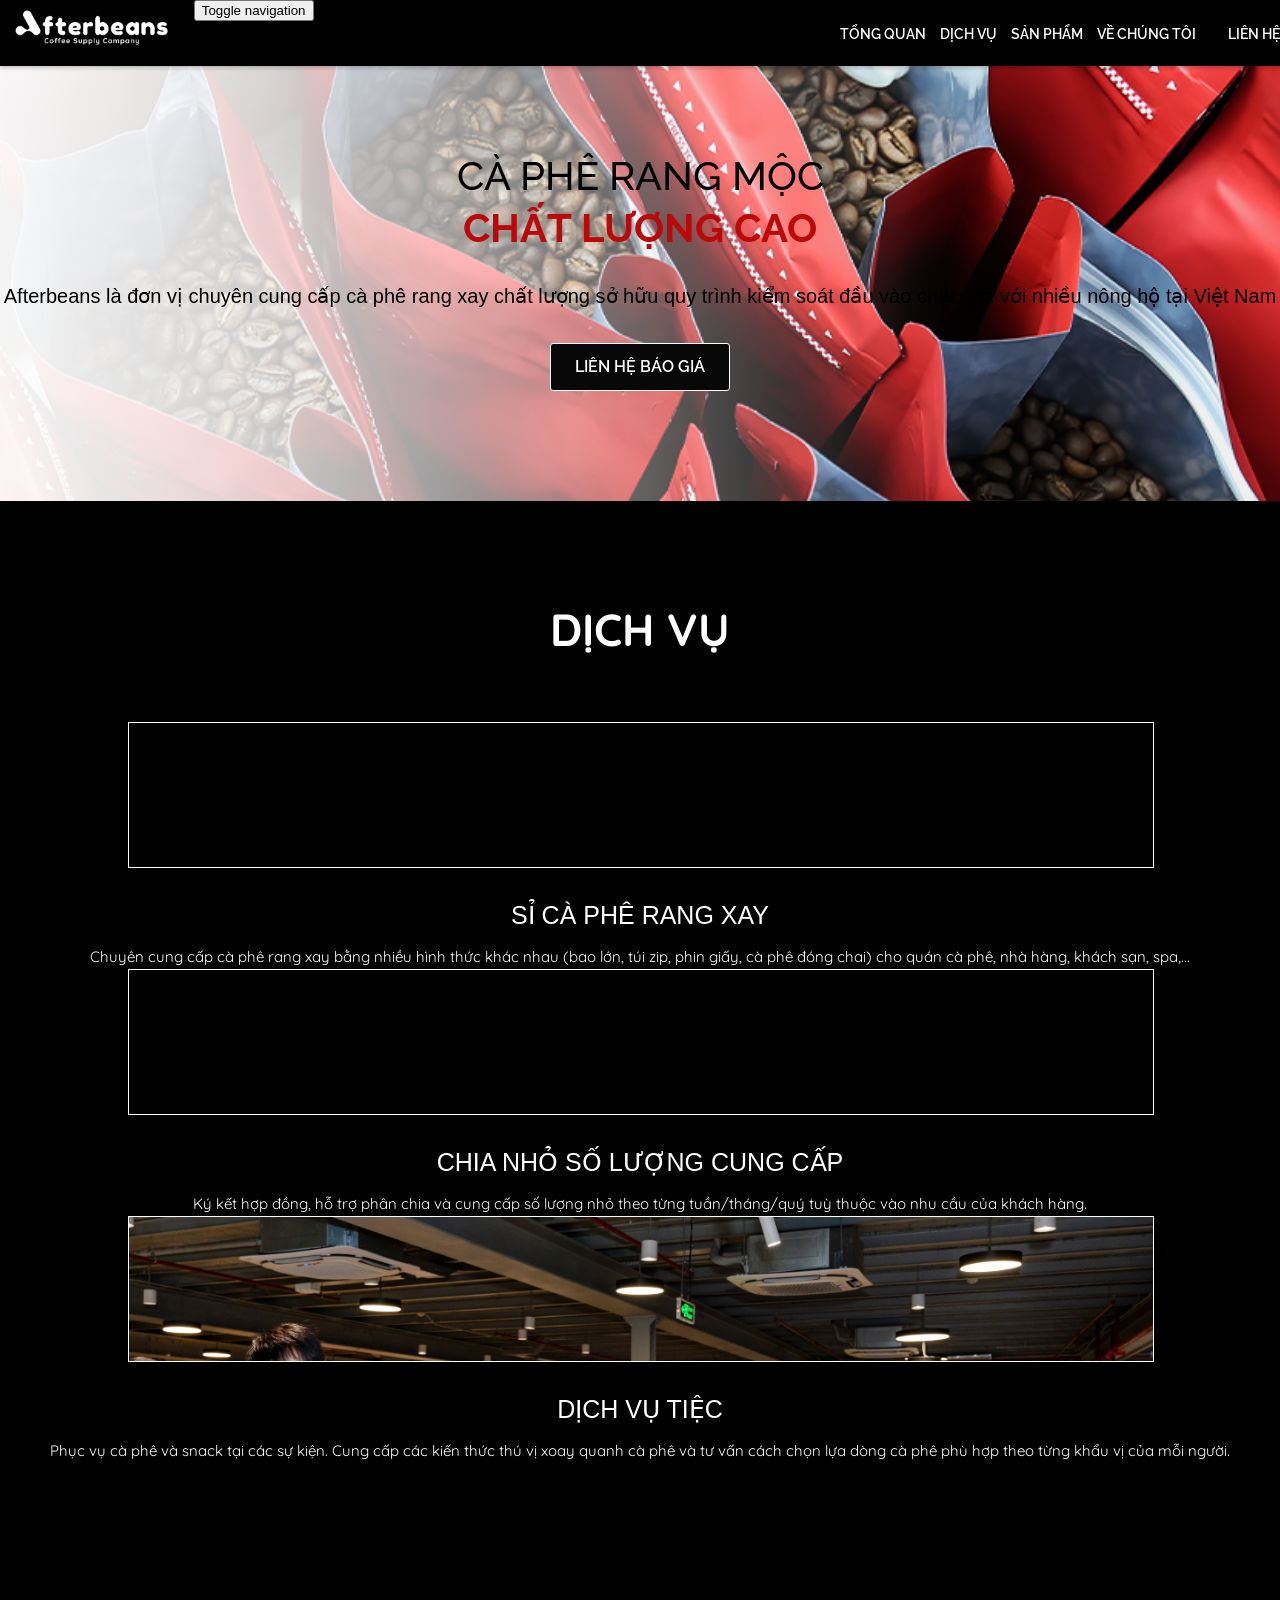
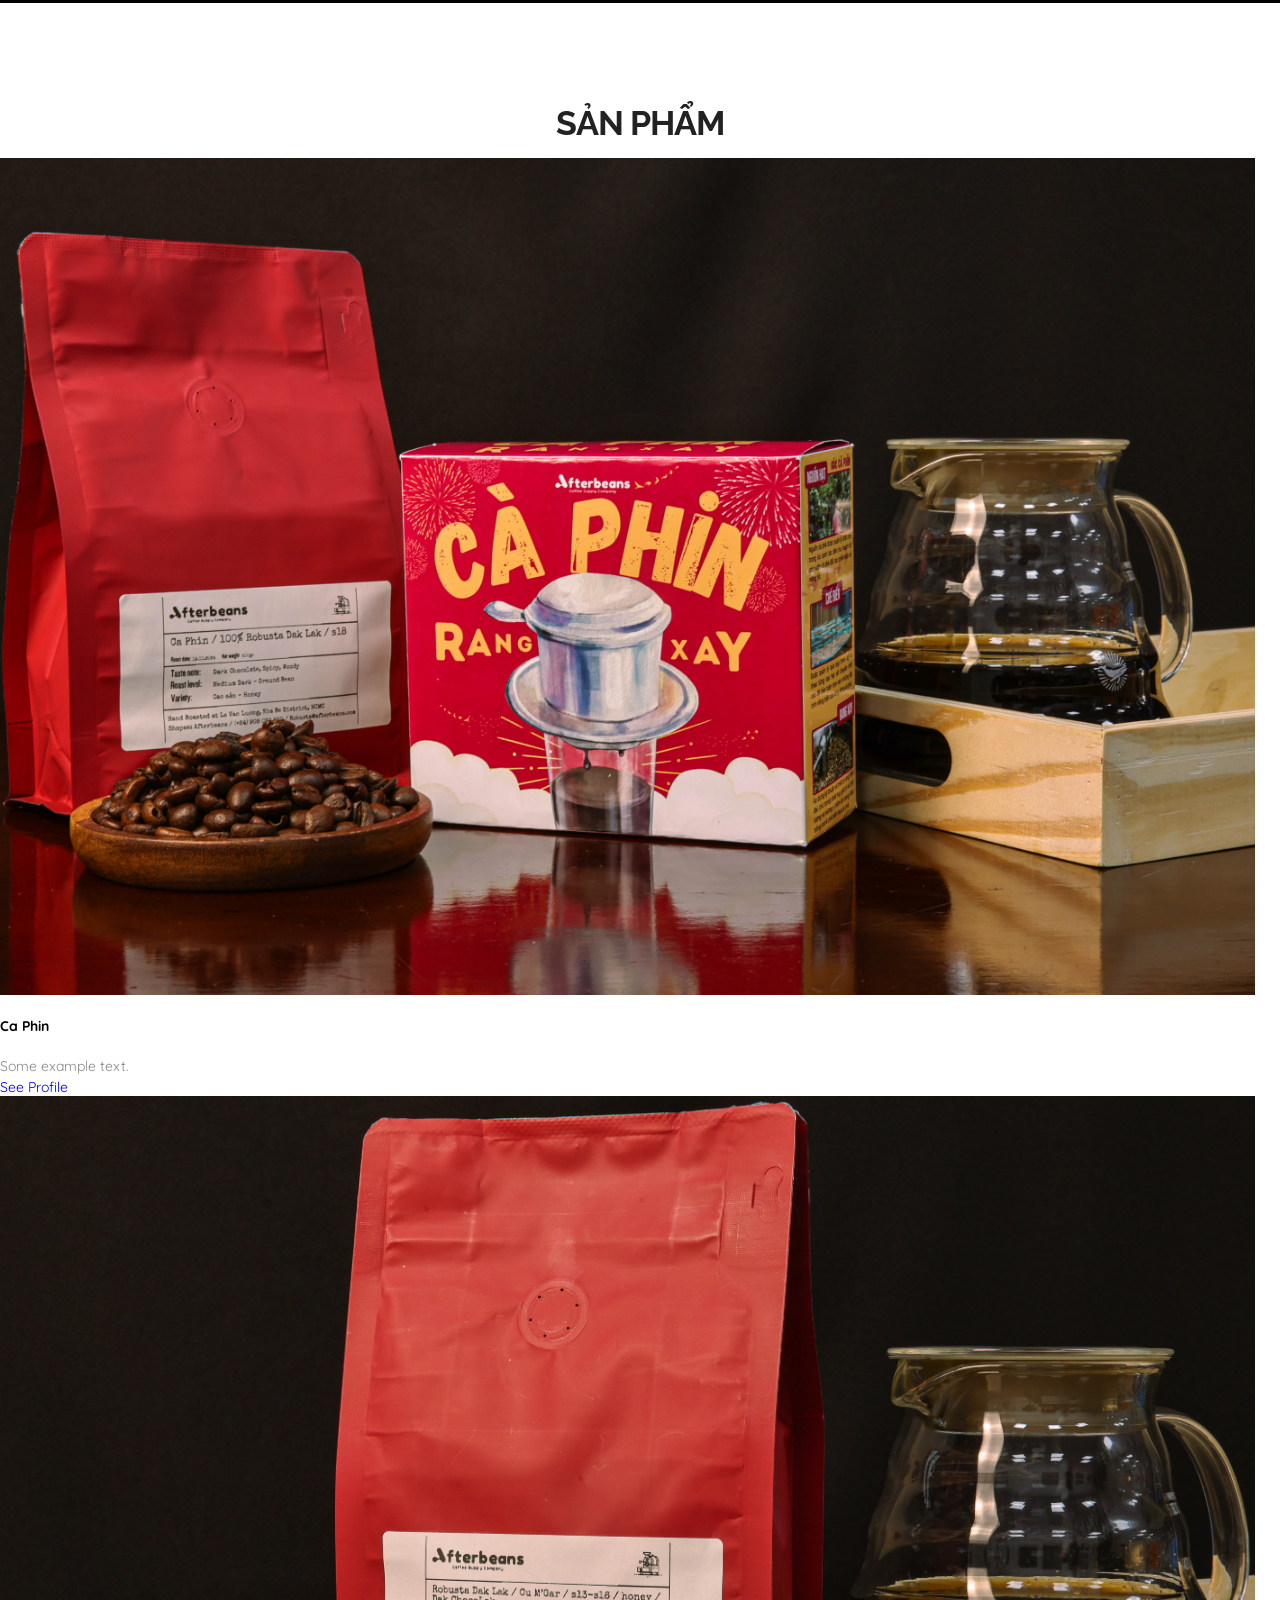
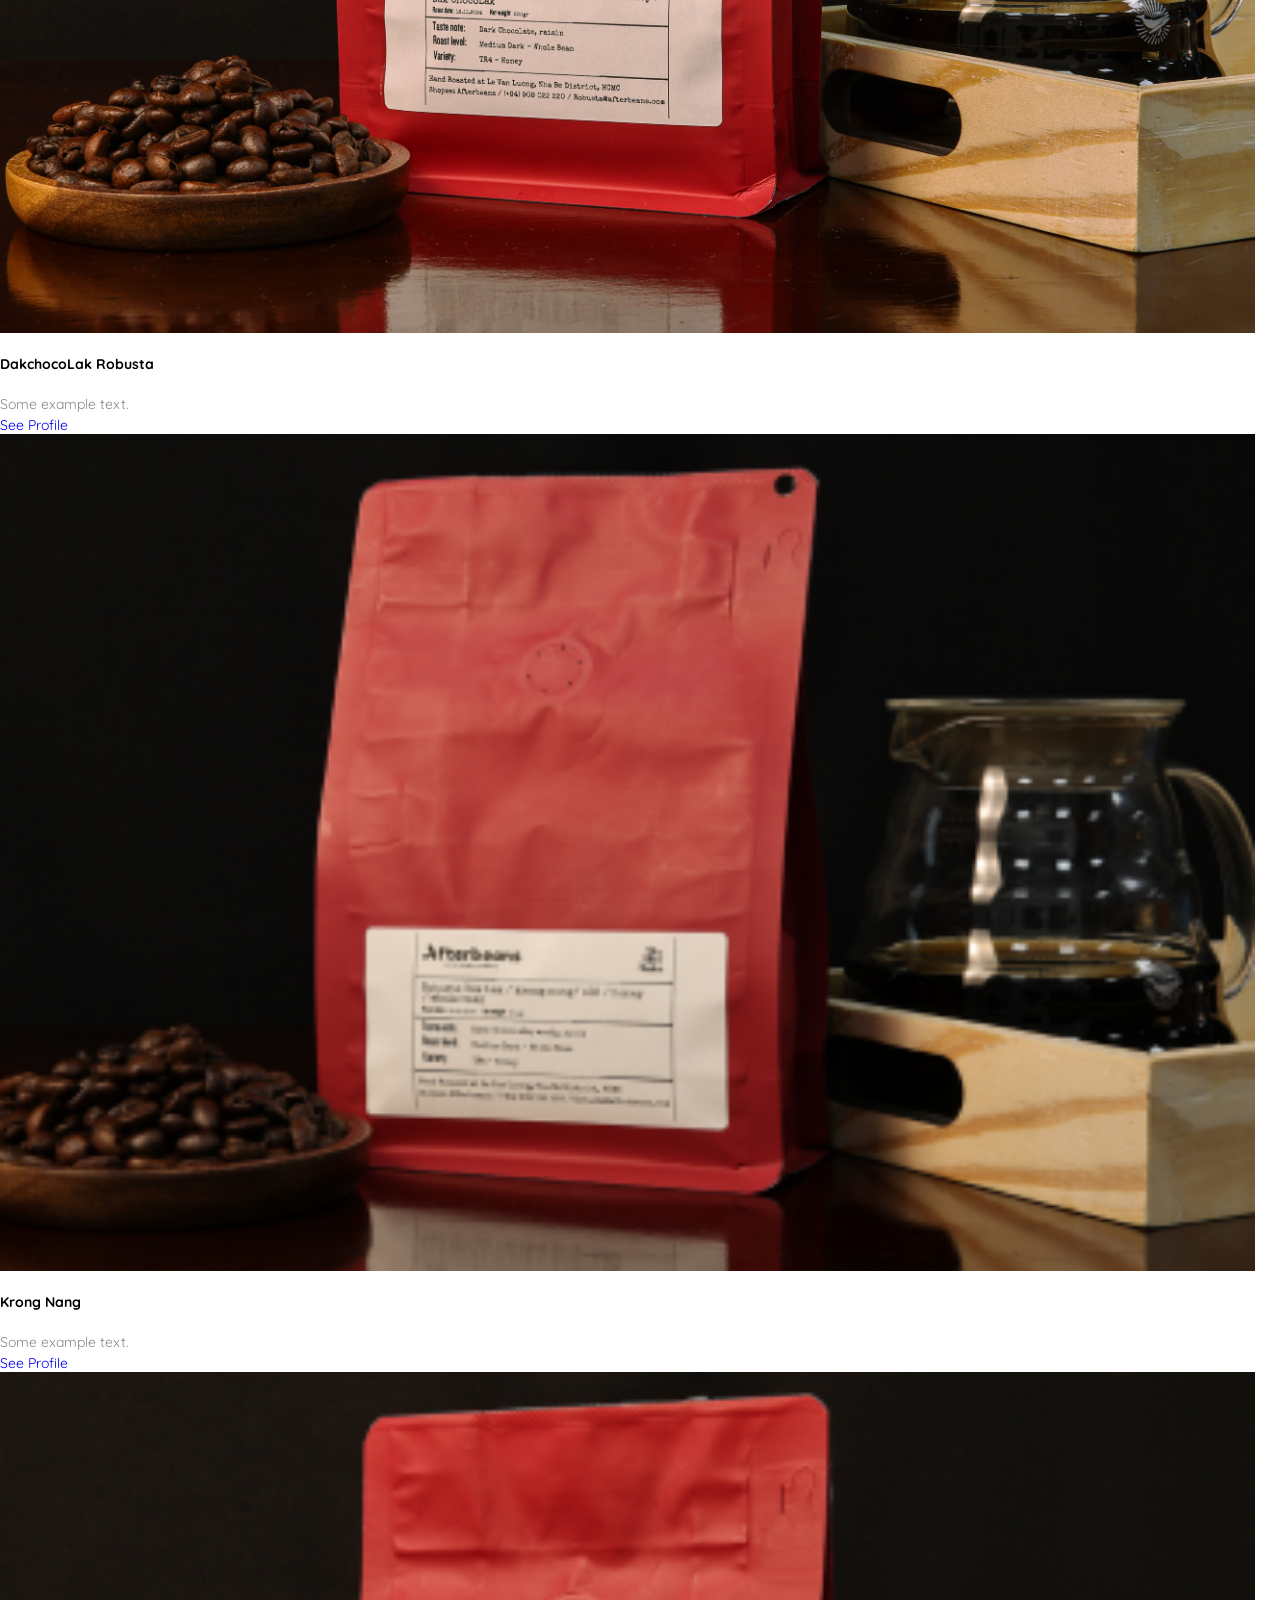
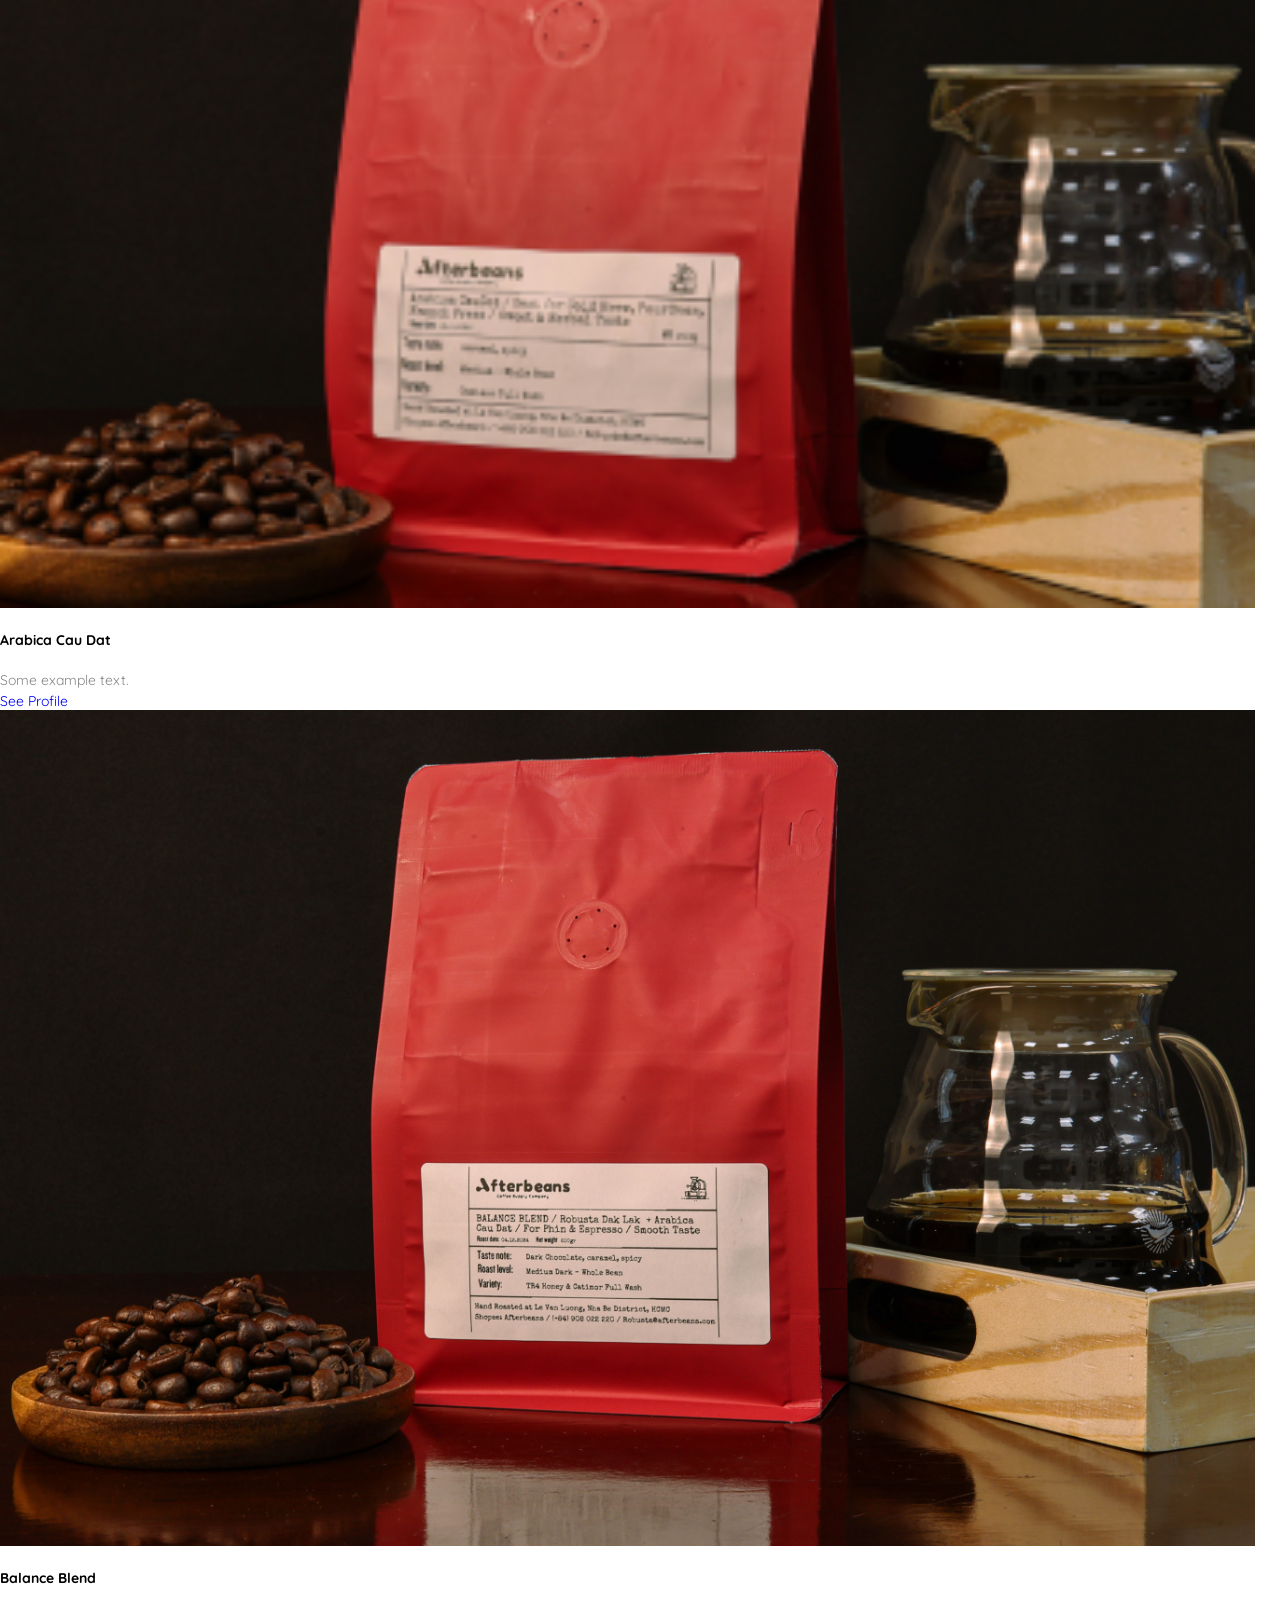
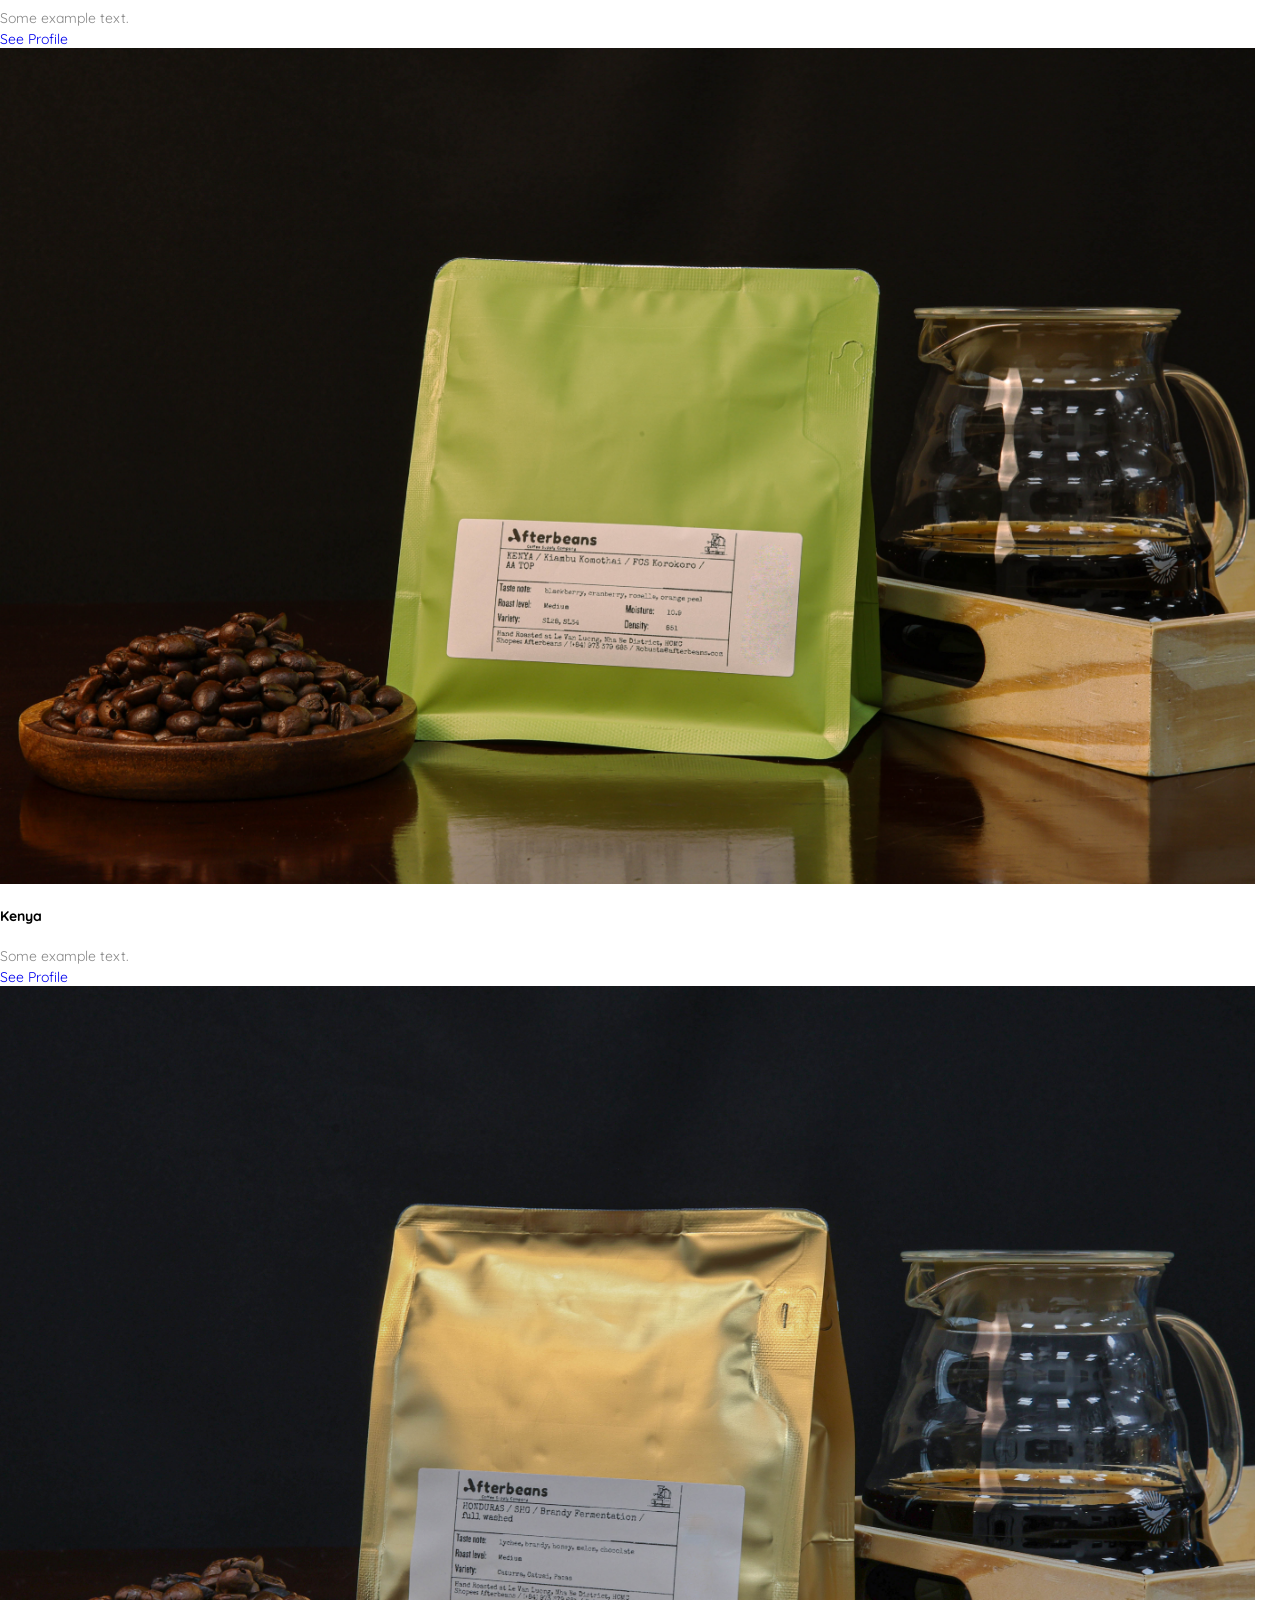
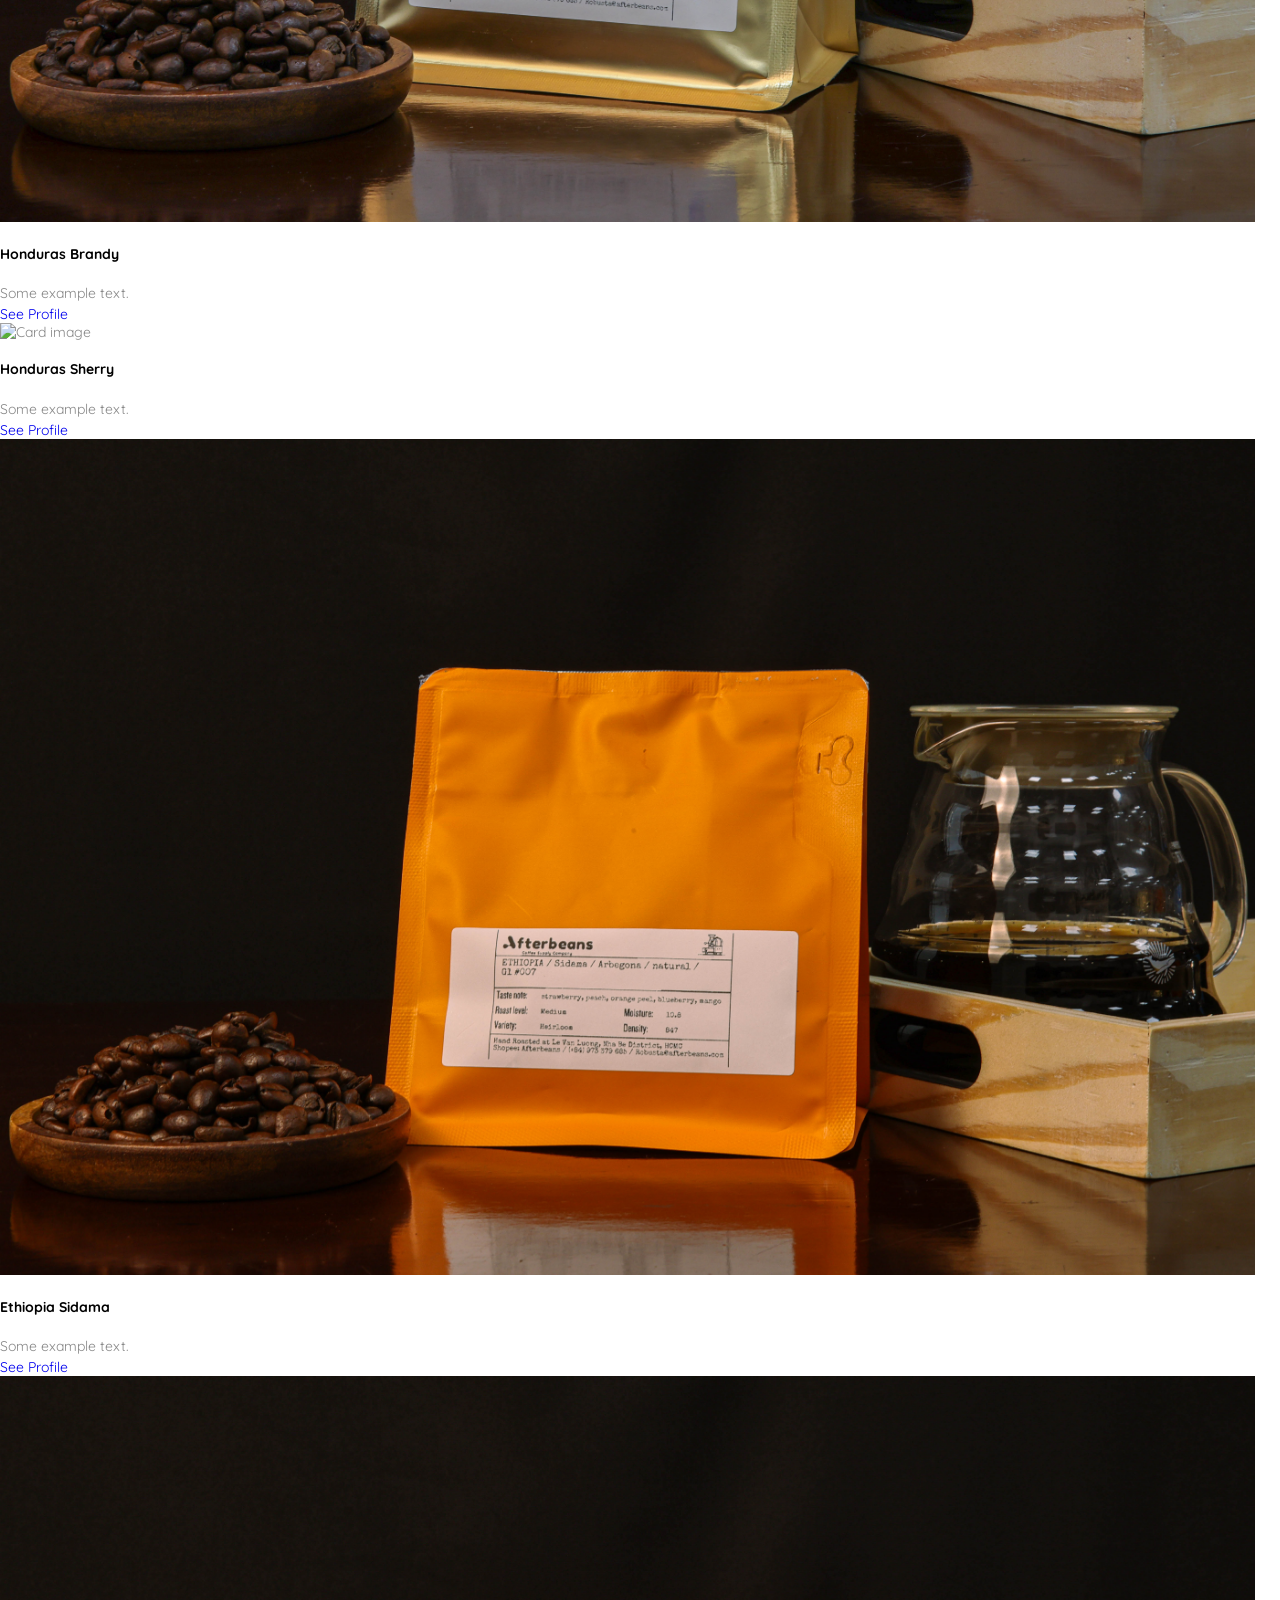
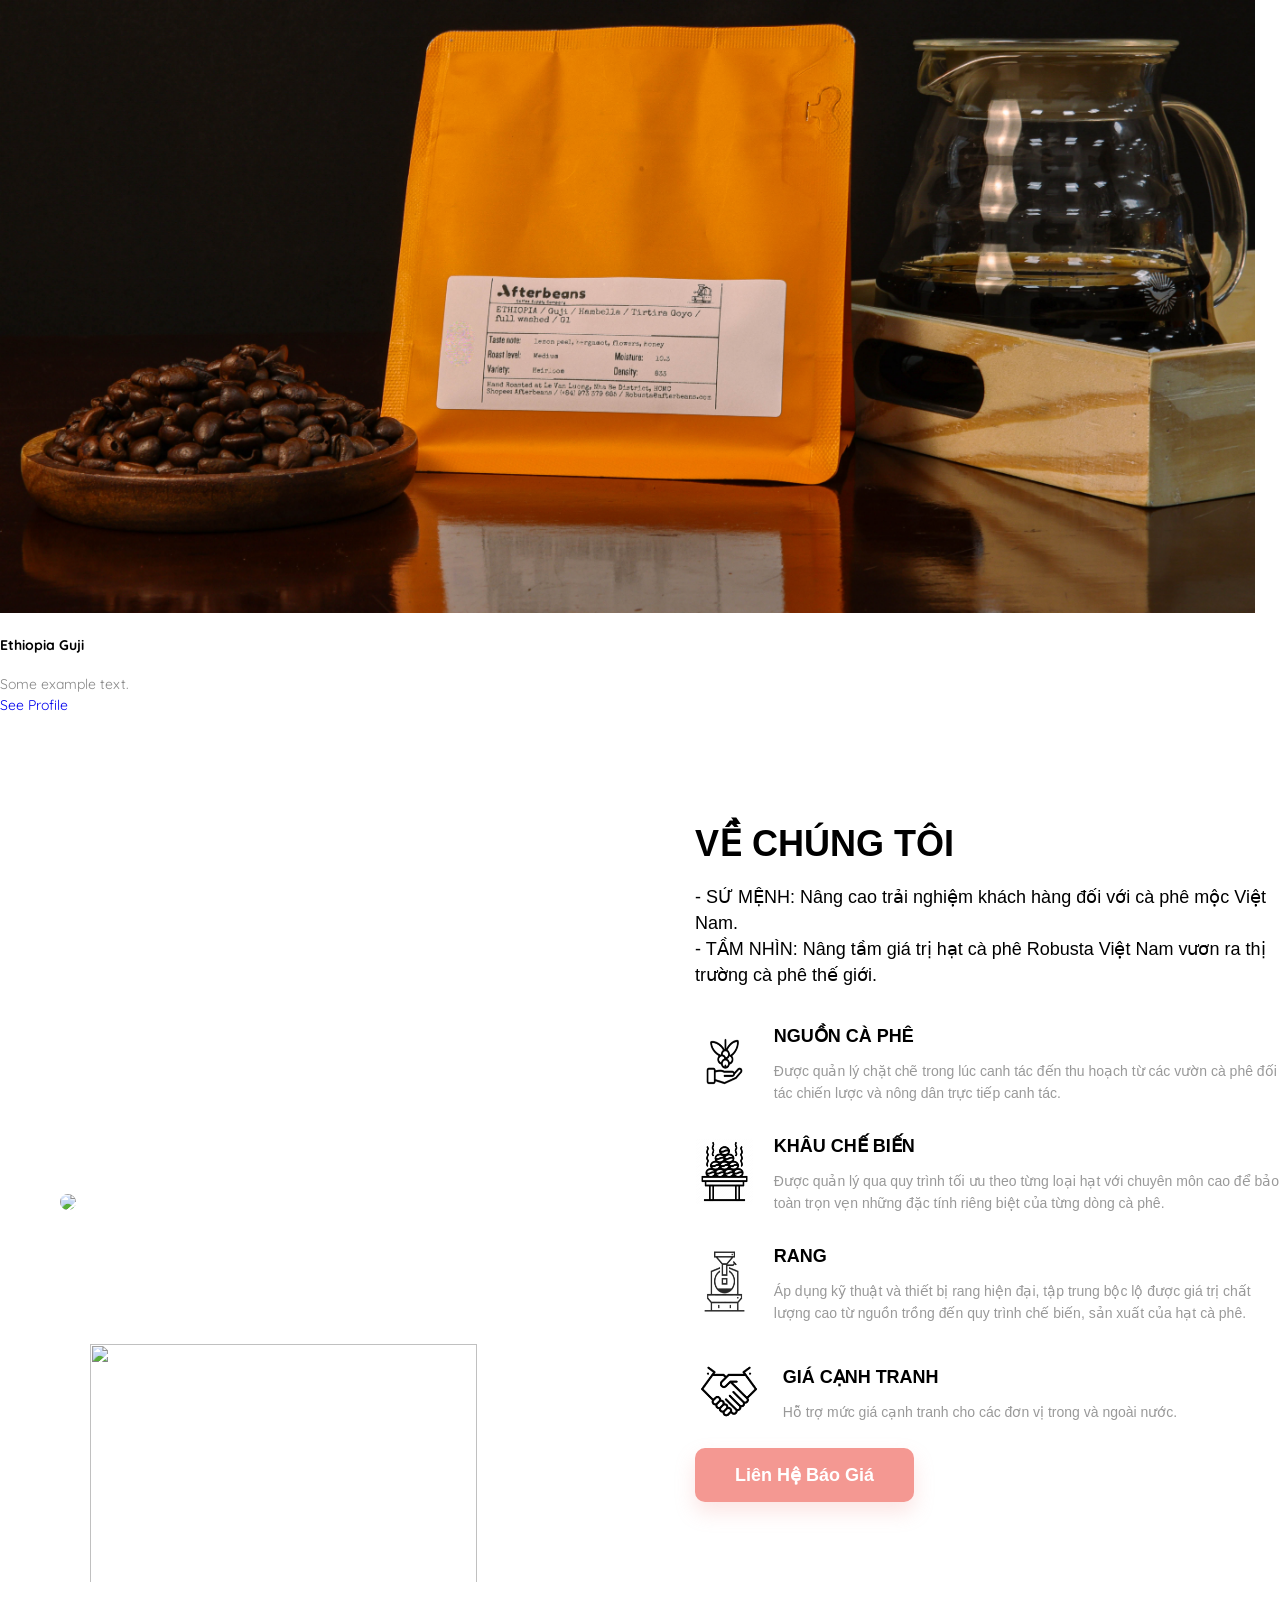
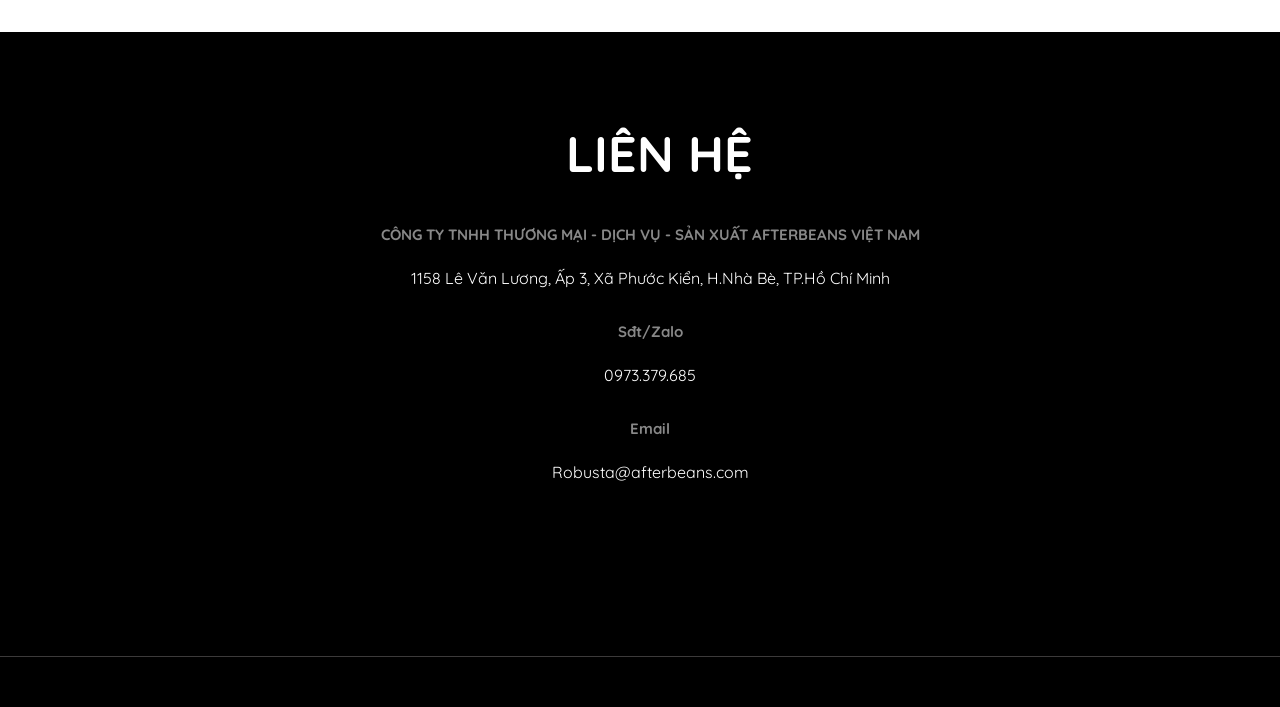
==== commit af3dbcee: "fix padding and margin bottom" ====
--- a/index.html
+++ b/index.html
@@ -131,7 +131,7 @@
     </div>
   
     <!-- Slick slider -->
-<div class ="container mt-3">
+<div class ="container mt-3"  style="padding-right: 25px ">
   <div class = "row responsive">
 
   <div class = "col-lg-4">
--- a/css/style.css
+++ b/css/style.css
@@ -494,6 +494,7 @@
 
 #Portfolio {
     padding: 100px 0px;
+    margin-bottom: -50px;
 }
 
 .Portfolio-nav {
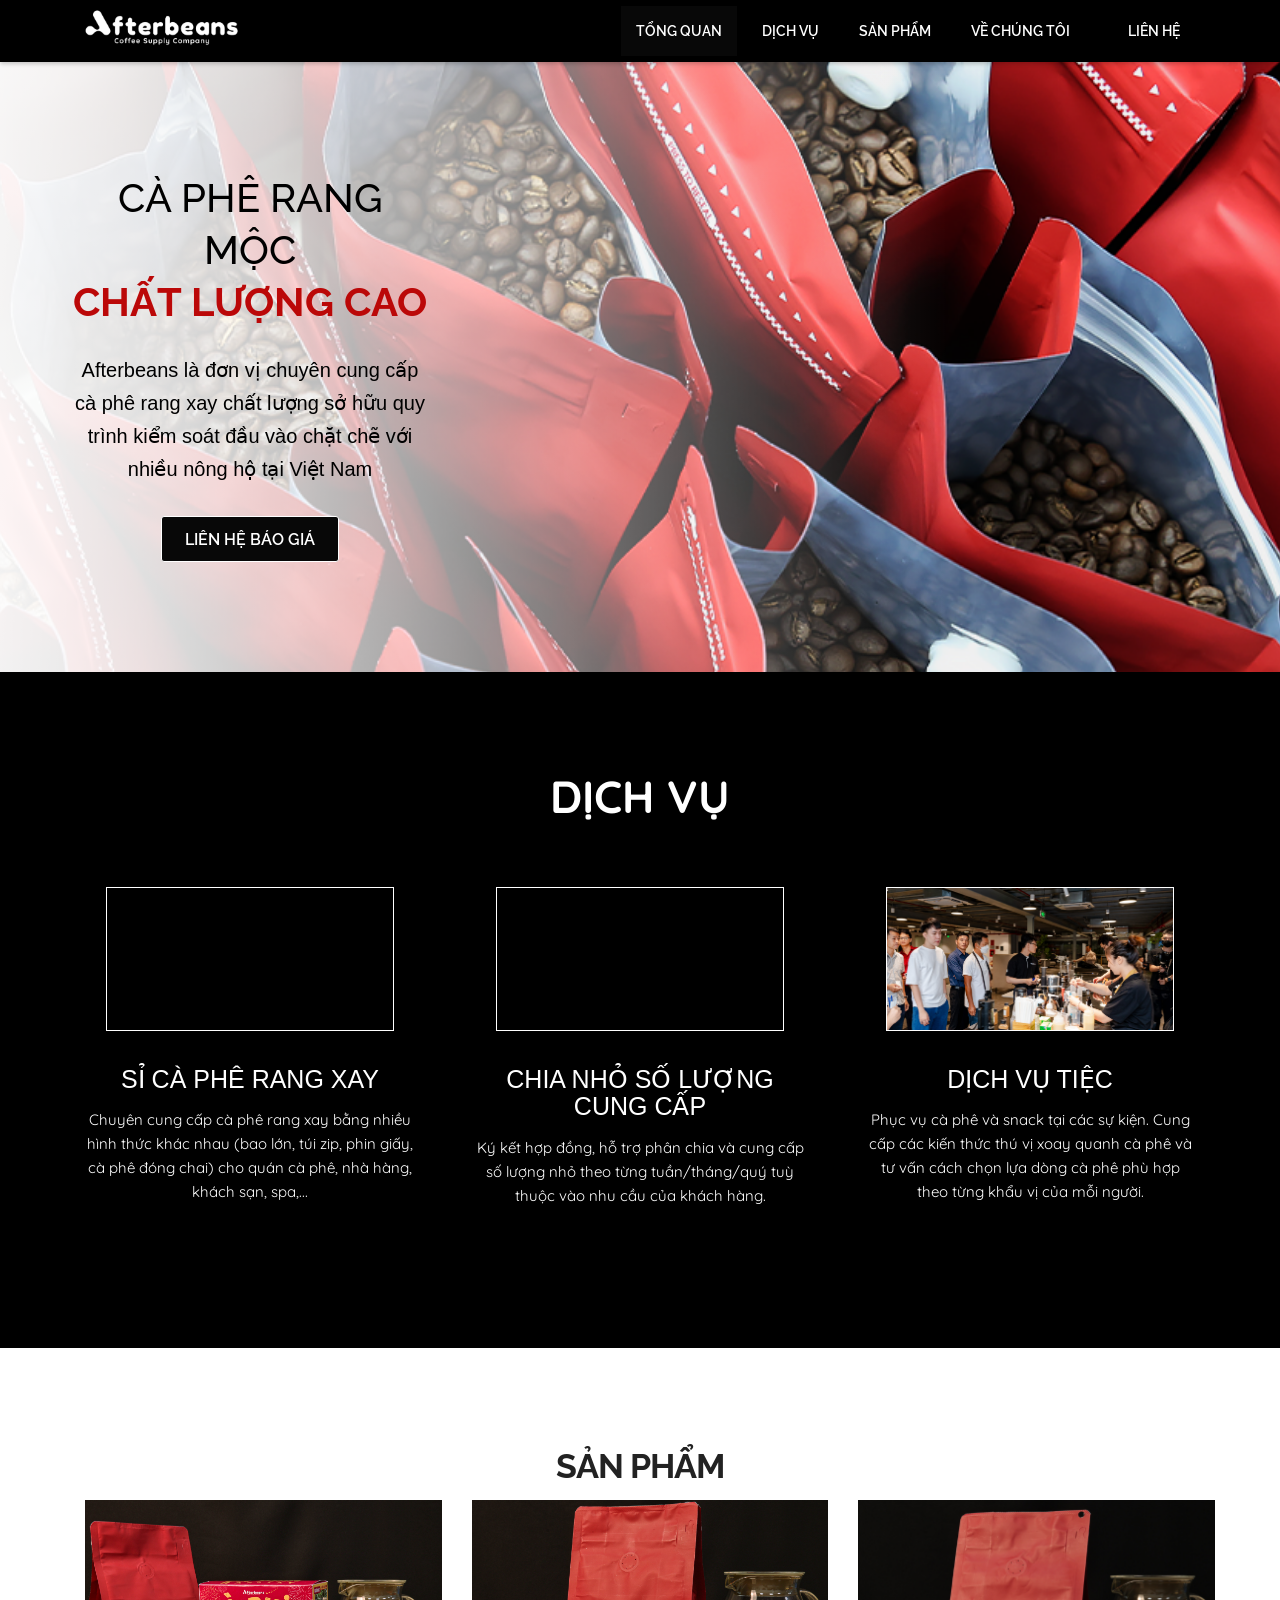
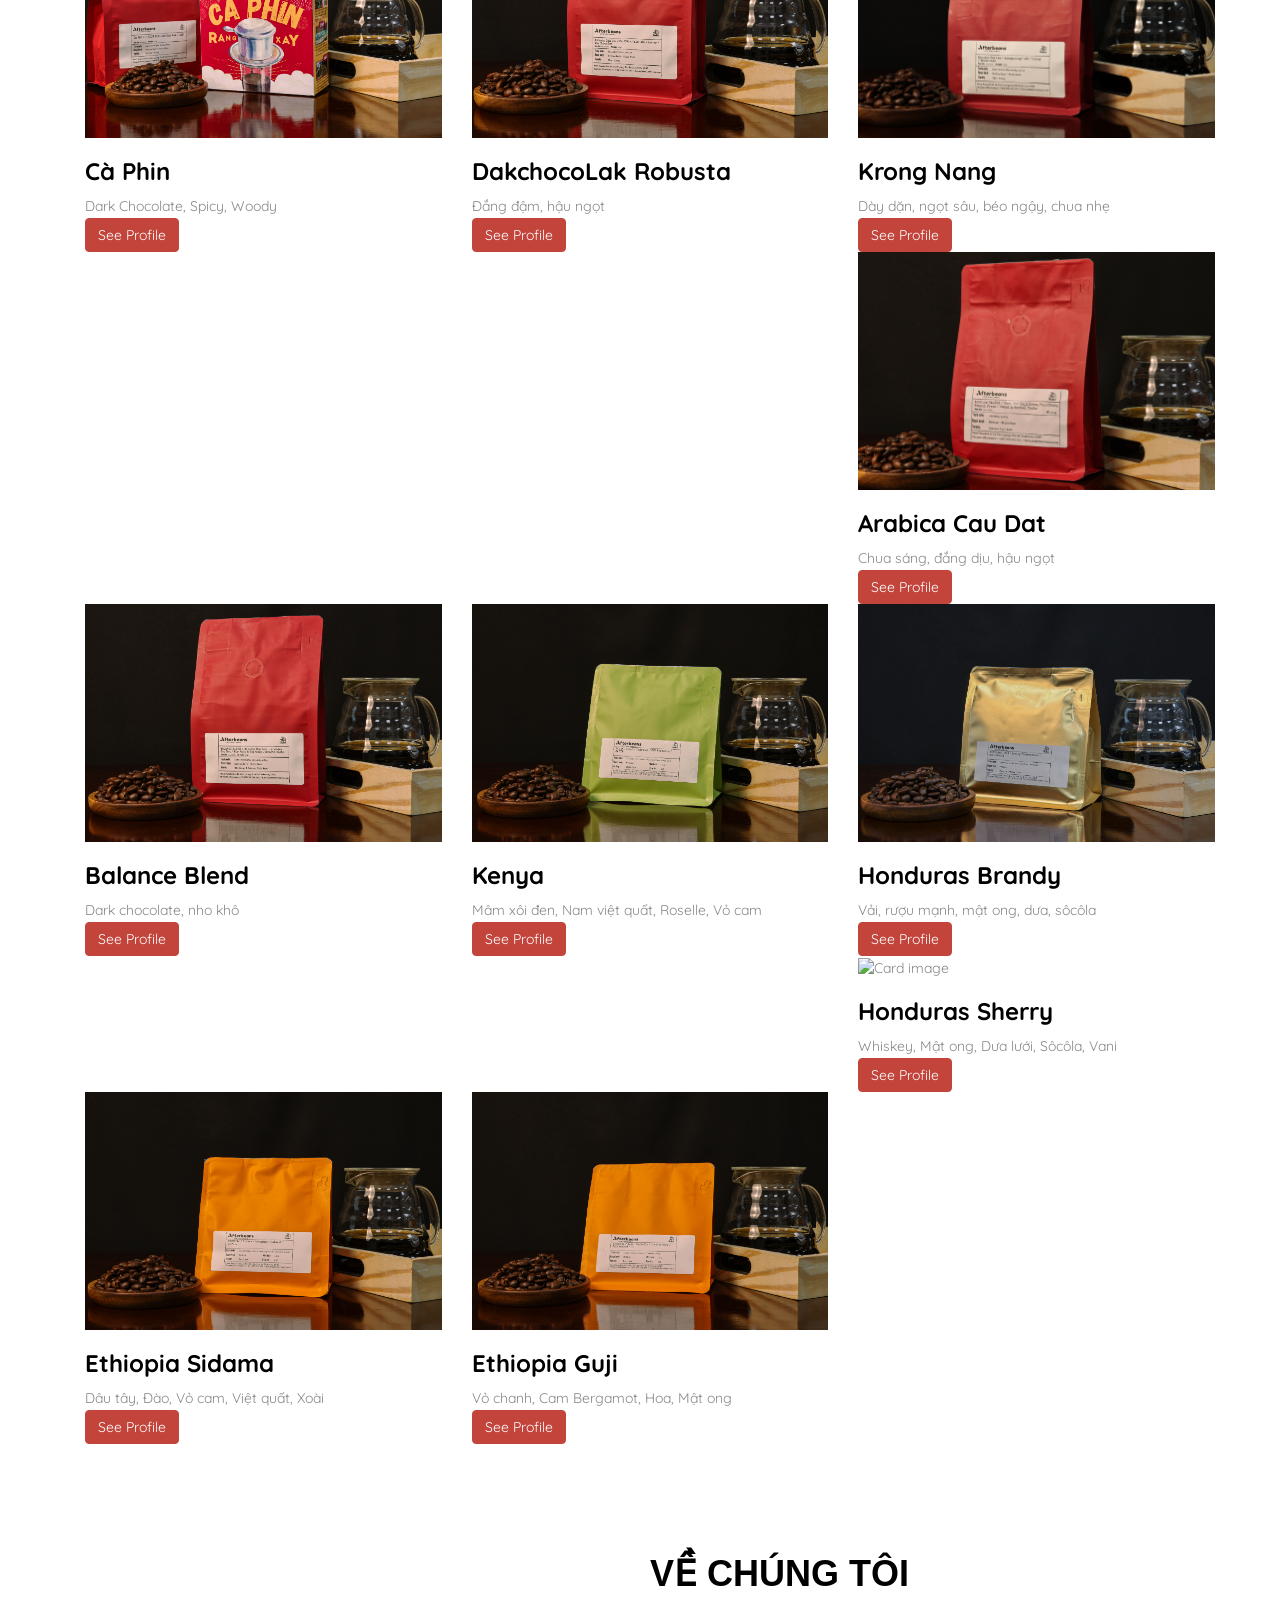
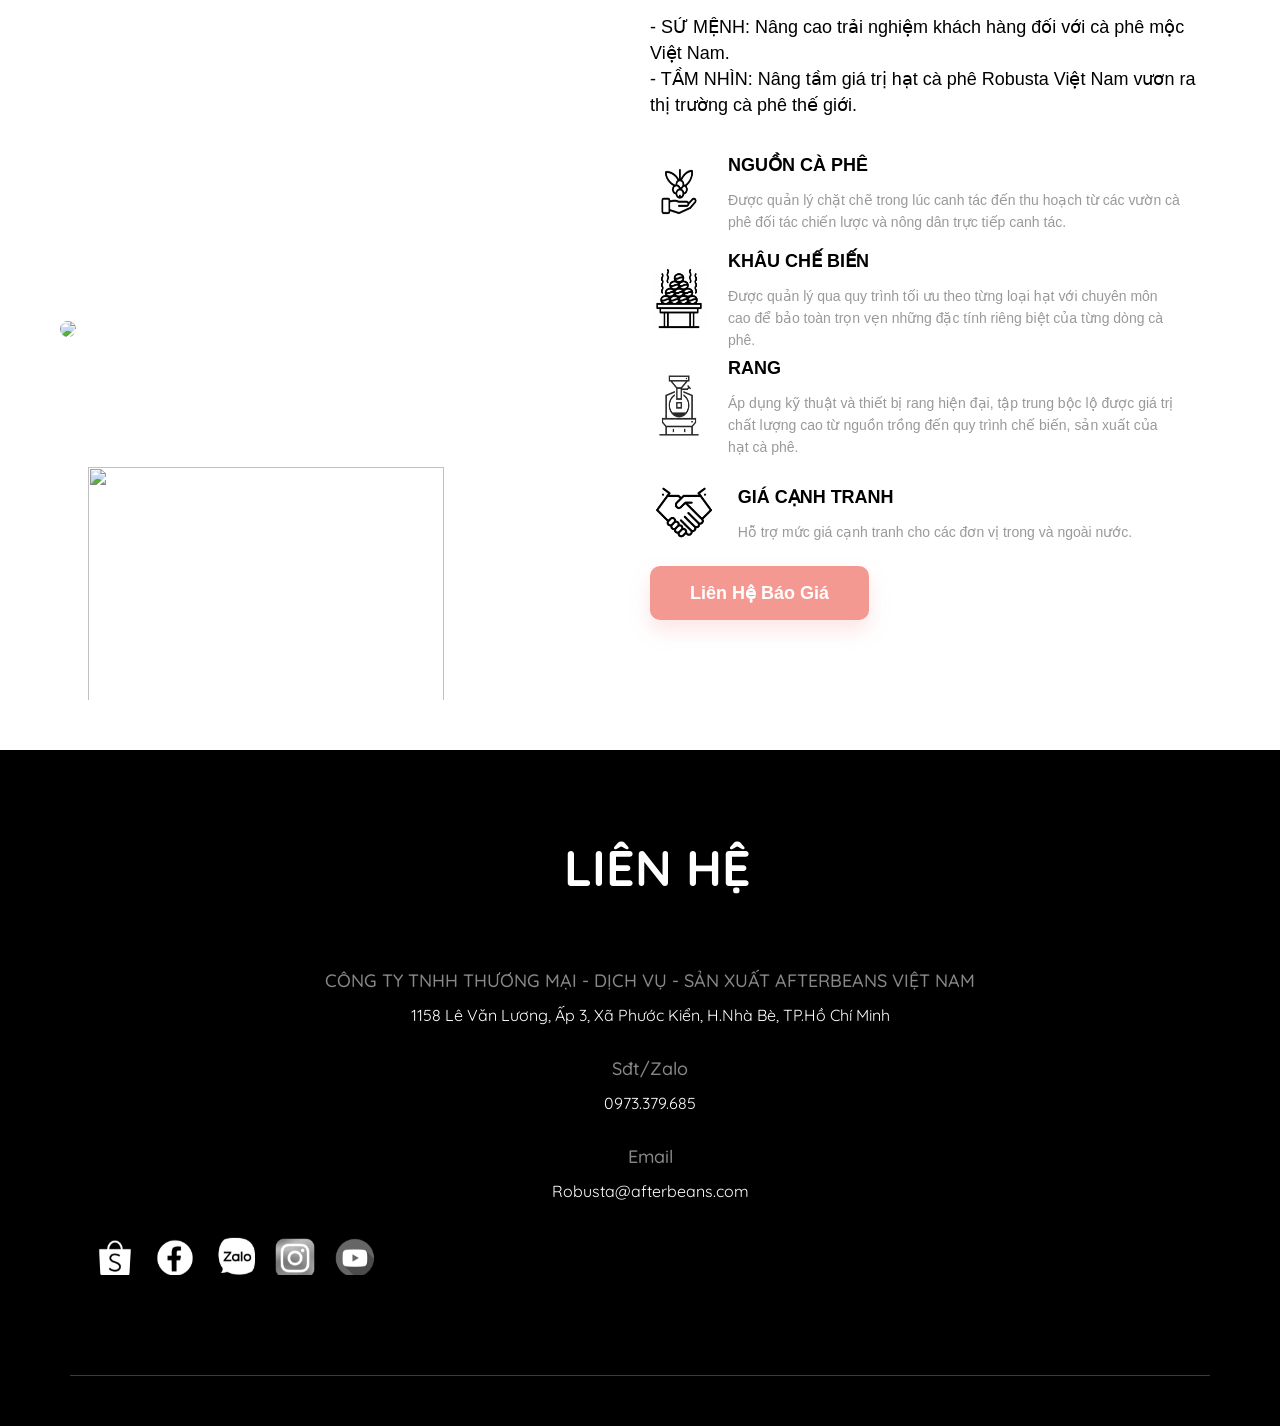
==== commit 35f758a7: "Edit Button on Product Section" ====
--- a/index.html
+++ b/index.html
@@ -139,8 +139,8 @@
       <img class="card-img-top" src="img/Ca_Phin.jpg" alt="Card image" 
       style="width:100%">
       <div class="card-body">
-        <h4 class="h3" style="color: black;font-weight: bold;">Ca Phin</h4>
-        <p class="card-text">Some example text.</p>
+        <h4 class="h3" style="color: black;font-weight: bold;">Cà Phin</h4>
+        <p class="card-text">Dark Chocolate, Spicy, Woody</p>
         <a href="#" class="btn btn-primary">See Profile</a>
       </div>
     </div>
@@ -152,7 +152,7 @@
       style="width:100%">
       <div class="card-body">
         <h4 class="h3" style="color: black;font-weight: bold;">DakchocoLak Robusta</h4>
-        <p class="card-text">Some example text.</p>
+        <p class="card-text">Đắng đậm, hậu ngọt</p>
         <a href="#" class="btn btn-primary">See Profile</a>
       </div>
     </div>
@@ -164,7 +164,7 @@
       style="width:100%">
       <div class="card-body">
         <h4 class="h3" style="color: black;font-weight: bold;">Krong Nang</h4>
-        <p class="card-text">Some example text.</p>
+        <p class="card-text">Dày dặn, ngọt sâu, béo ngậy, chua nhẹ</p>
         <a href="#" class="btn btn-primary">See Profile</a>
       </div>
     </div>
@@ -176,7 +176,7 @@
       style="width:100%">
       <div class="card-body">
         <h4 class="h3" style="color: black;font-weight: bold;">Arabica Cau Dat</h4>
-        <p class="card-text">Some example text.</p>
+        <p class="card-text">Chua sáng, đắng dịu, hậu ngọt</p>
         <a href="#" class="btn btn-primary">See Profile</a>
       </div>
     </div>
@@ -188,7 +188,7 @@
       style="width:100%">
       <div class="card-body">
         <h4 class="h3" style="color: black;font-weight: bold;">Balance Blend</h4>
-        <p class="card-text">Some example text.</p>
+        <p class="card-text">Dark chocolate, nho khô</p>
         <a href="#" class="btn btn-primary">See Profile</a>
       </div>
     </div>
@@ -200,7 +200,7 @@
       style="width:100%">
       <div class="card-body">
         <h4 class="h3" style="color: black;font-weight: bold;">Kenya</h4>
-        <p class="card-text">Some example text.</p>
+        <p class="card-text">Mâm xôi đen, Nam việt quất, Roselle, Vỏ cam</p>
         <a href="#" class="btn btn-primary">See Profile</a>
       </div>
     </div>
@@ -212,7 +212,7 @@
       style="width:100%">
       <div class="card-body">
         <h4 class="h3" style="color: black;font-weight: bold;">Honduras Brandy</h4>
-        <p class="card-text">Some example text.</p>
+        <p class="card-text">Vải, rượu mạnh, mật ong, dưa, sôcôla</p>
         <a href="#" class="btn btn-primary">See Profile</a>
       </div>
     </div>
@@ -224,7 +224,7 @@
       style="width:100%">
       <div class="card-body">
         <h4 class="h3" style="color: black;font-weight: bold;">Honduras Sherry</h4>
-        <p class="card-text">Some example text.</p>
+        <p class="card-text">Whiskey, Mật ong, Dưa lưới, Sôcôla, Vani</p>
         <a href="#" class="btn btn-primary">See Profile</a>
       </div>
     </div>
@@ -236,7 +236,7 @@
       style="width:100%">
       <div class="card-body">
         <h4 class="h3" style="color: black;font-weight: bold;">Ethiopia Sidama</h4>
-        <p class="card-text">Some example text.</p>
+        <p class="card-text">Dâu tây, Đào, Vỏ cam, Việt quất, Xoài</p>
         <a href="#" class="btn btn-primary">See Profile</a>
       </div>
     </div>
@@ -248,7 +248,7 @@
       style="width:100%">
       <div class="card-body">
         <h4 class="h3" style="color: black;font-weight: bold;">Ethiopia Guji</h4>
-        <p class="card-text">Some example text.</p>
+        <p class="card-text">Vỏ chanh, Cam Bergamot, Hoa, Mật ong</p>
         <a href="#" class="btn btn-primary">See Profile</a>
       </div>
     </div>
@@ -685,6 +685,5 @@
   <link rel="stylesheet" href="https://cdnjs.cloudflare.com/ajax/libs/slick-carousel/1.9.0/slick-theme.css" integrity="sha512-6lLUdeQ5uheMFbWm3CP271l14RsX1xtx+J5x2yeIDkkiBpeVTNhTqijME7GgRKKi6hCqovwCoBTlRBEC20M8Mg==" crossorigin="anonymous" referrerpolicy="no-referrer" />
 
 <script type="text/javascript" src="js/slider.js"></script>
-
 </body>
 </html>
--- a/css/style.css
+++ b/css/style.css
@@ -582,6 +582,24 @@
 .page_section.paddind {
     /* padding-bottom: 60px; */
 }
+
+/* Slide Slicker*/
+/* .read-more-btn {
+    color:#fff;
+    cursor: pointer;
+    background-color: #c3443b;
+    padding: 3px 13px;
+    border-radius: 3px;
+    margin-top: 10px;
+}
+
+.read-more-text {
+    display: none;
+}
+
+.read-more-text--show{
+    display: inline;
+} */
 
 
 /* Happy Clients
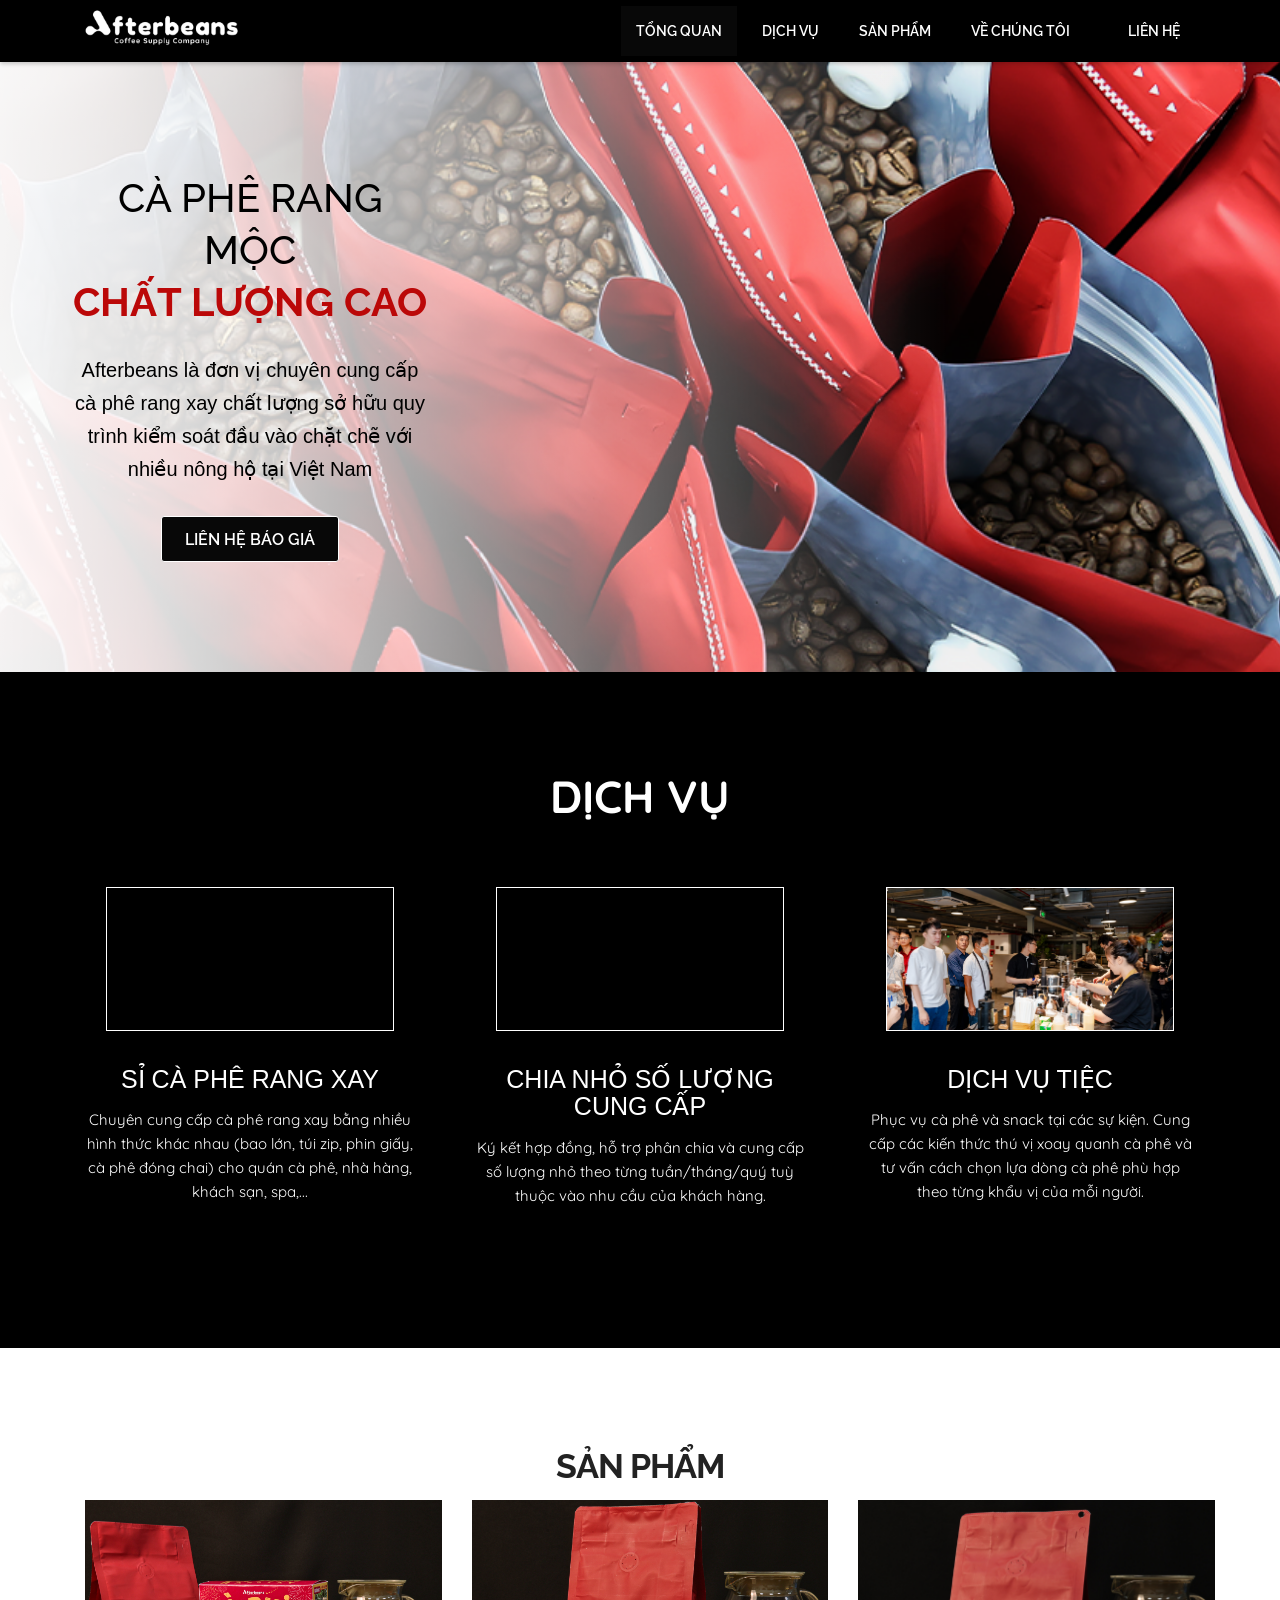
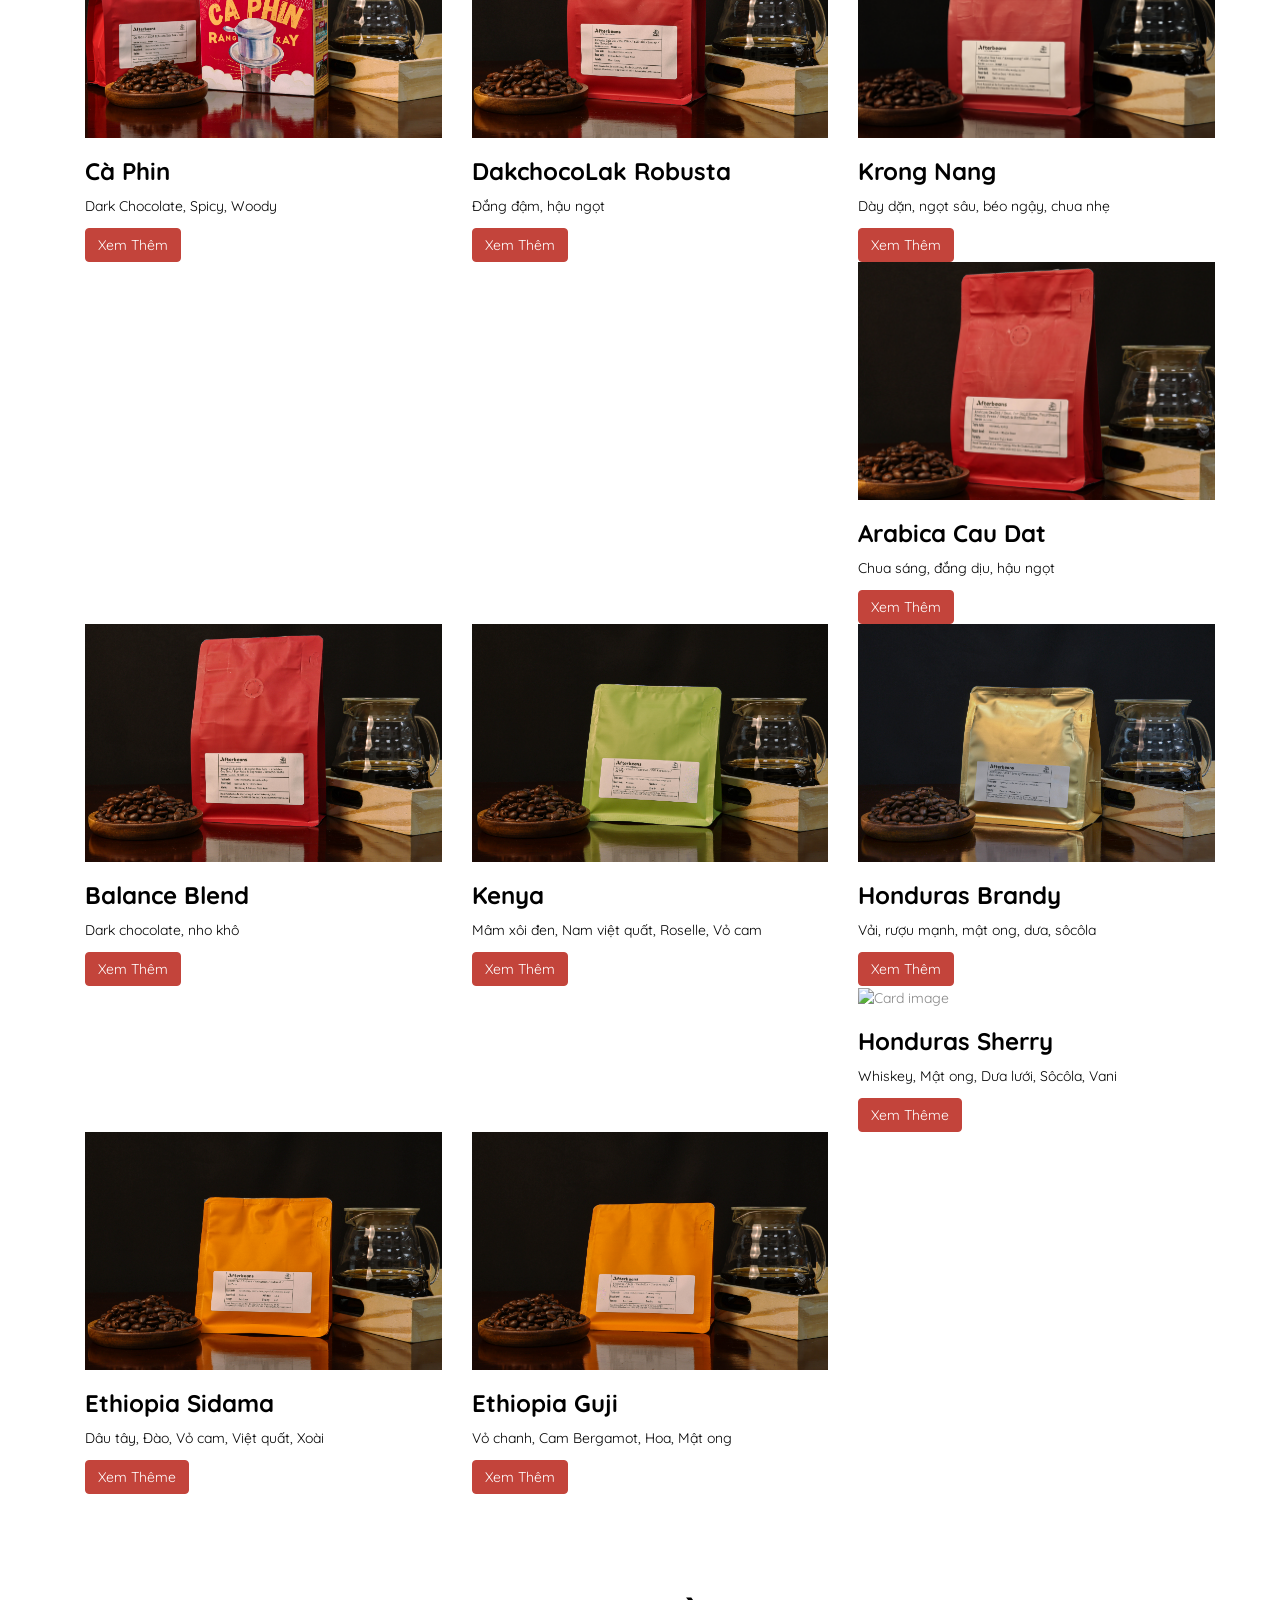
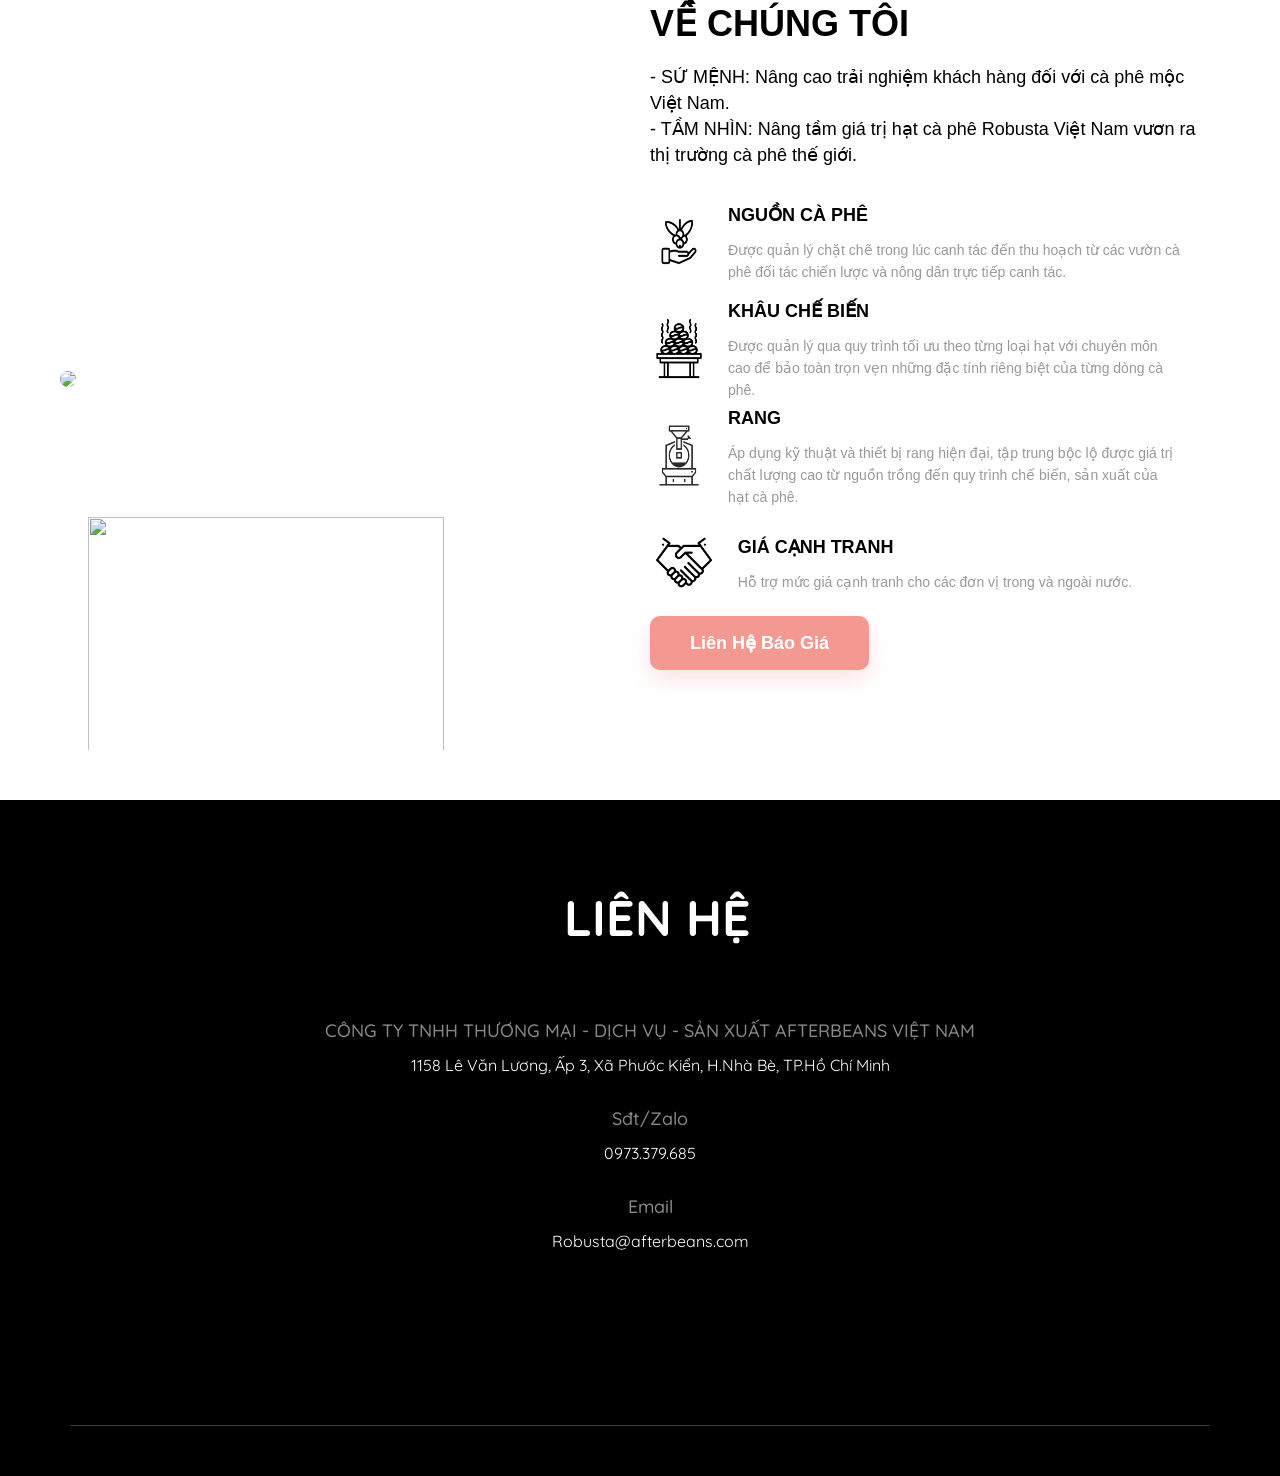
==== commit be876262: "Add href link and change <p> on button" ====
--- a/index.html
+++ b/index.html
@@ -141,7 +141,7 @@
       <div class="card-body">
         <h4 class="h3" style="color: black;font-weight: bold;">Cà Phin</h4>
         <p class="card-text">Dark Chocolate, Spicy, Woody</p>
-        <a href="#" class="btn btn-primary">See Profile</a>
+        <a href="#" class="btn btn-primary">Xem Thêm</a>
       </div>
     </div>
   </div>
@@ -153,7 +153,7 @@
       <div class="card-body">
         <h4 class="h3" style="color: black;font-weight: bold;">DakchocoLak Robusta</h4>
         <p class="card-text">Đắng đậm, hậu ngọt</p>
-        <a href="#" class="btn btn-primary">See Profile</a>
+        <a href="https://shopee.vn/Robusta-DakLak-C%C3%A0-Ph%C3%AA-Nguy%C3%AAn-Ch%E1%BA%A5t-Afterbeans-DakChocoLak-200gr-Gu-%C4%90%E1%BA%ADm-Pha-Phin-i.1128792379.25983658134?sp_atk=7db4dd26-5c06-485c-b475-d8a6542d6d0b" target="_blank" class="btn btn-primary">Xem Thêm</a>
       </div>
     </div>
   </div>
@@ -165,7 +165,7 @@
       <div class="card-body">
         <h4 class="h3" style="color: black;font-weight: bold;">Krong Nang</h4>
         <p class="card-text">Dày dặn, ngọt sâu, béo ngậy, chua nhẹ</p>
-        <a href="#" class="btn btn-primary">See Profile</a>
+        <a href="https://shopee.vn/Robusta-Kr%C3%B4ng-N%C4%83ng-%C4%90%E1%BA%AFk-L%E1%BA%AFk-Honey-C%C3%A0-Ph%C3%AA-Nguy%C3%AAn-Ch%E1%BA%A5t-Afterbeans-200gr-Gu-%C4%90%E1%BA%ADm-Pha-Phin-i.1128792379.26120820463?sp_atk=7c4ed884-cb5b-4aa8-b08d-33869f237b10" target="_blank" class="btn btn-primary">Xem Thêm</a>
       </div>
     </div>
   </div>
@@ -177,7 +177,7 @@
       <div class="card-body">
         <h4 class="h3" style="color: black;font-weight: bold;">Arabica Cau Dat</h4>
         <p class="card-text">Chua sáng, đắng dịu, hậu ngọt</p>
-        <a href="#" class="btn btn-primary">See Profile</a>
+        <a href="https://shopee.vn/Arabica-C%E1%BA%A7u-%C4%90%E1%BA%A5t-C%C3%A0-Ph%C3%AA-Nguy%C3%AAn-Ch%E1%BA%A5t-Afterbeans-200gr-Gu-Ngo%E1%BA%A1i-Pha-Cold-Brew-French-Press-Pour-Over-i.1128792379.28005653208?sp_atk=0279e533-30ce-4de5-897c-fbcca70e7331&xptdk=0279e533-30ce-4de5-897c-fbcca70e7331" target="_blank" class="btn btn-primary">Xem Thêm</a>
       </div>
     </div>
   </div>
@@ -189,7 +189,7 @@
       <div class="card-body">
         <h4 class="h3" style="color: black;font-weight: bold;">Balance Blend</h4>
         <p class="card-text">Dark chocolate, nho khô</p>
-        <a href="#" class="btn btn-primary">See Profile</a>
+        <a href="https://shopee.vn/Balance-Blend-C%C3%A0-Ph%C3%AA-Nguy%C3%AAn-Ch%E1%BA%A5t-Afterbeans-200gr-Gu-Th%C6%A1m-V%E1%BB%ABa-cho-Espresso-i.1128792379.28309714874?sp_atk=a72d078c-d8e1-4635-ac51-0d9781ca271f&xptdk=a72d078c-d8e1-4635-ac51-0d9781ca271f" target="_blank" class="btn btn-primary">Xem Thêm</a>
       </div>
     </div>
   </div>
@@ -201,7 +201,7 @@
       <div class="card-body">
         <h4 class="h3" style="color: black;font-weight: bold;">Kenya</h4>
         <p class="card-text">Mâm xôi đen, Nam việt quất, Roselle, Vỏ cam</p>
-        <a href="#" class="btn btn-primary">See Profile</a>
+        <a href="https://shopee.vn/-LIMITED-Kenya-Kiambu-AA-TOP-Full-Washed-C%C3%A0-ph%C3%AA-Afterbeans-Specialty-i.1128792379.26215459336?sp_atk=d4c436a7-a1b7-4ac7-8adc-3fe1de8ac751&xptdk=d4c436a7-a1b7-4ac7-8adc-3fe1de8ac751" target="_blank" class="btn btn-primary">Xem Thêm</a>
       </div>
     </div>
   </div>
@@ -213,7 +213,7 @@
       <div class="card-body">
         <h4 class="h3" style="color: black;font-weight: bold;">Honduras Brandy</h4>
         <p class="card-text">Vải, rượu mạnh, mật ong, dưa, sôcôla</p>
-        <a href="#" class="btn btn-primary">See Profile</a>
+        <a href="https://shopee.vn/-LIMITED-Honduras-Brandy-Fermentation-Washed-C%C3%A0-ph%C3%AA-Afterbeans-Specialty-i.1128792379.28265449239?sp_atk=30062388-d718-49cc-92d0-b0c42f23ae1d" target="_blank" class="btn btn-primary">Xem Thêm</a>
       </div>
     </div>
   </div>
@@ -225,7 +225,7 @@
       <div class="card-body">
         <h4 class="h3" style="color: black;font-weight: bold;">Honduras Sherry</h4>
         <p class="card-text">Whiskey, Mật ong, Dưa lưới, Sôcôla, Vani</p>
-        <a href="#" class="btn btn-primary">See Profile</a>
+        <a href="https://shopee.vn/-LIMITED-Honduras-Sherry-Whiskey-Washed-C%C3%A0-ph%C3%AA-Afterbeans-Specialty-i.1128792379.28215462123" target="_blank" class="btn btn-primary">Xem Thême</a>
       </div>
     </div>
   </div>
@@ -237,7 +237,7 @@
       <div class="card-body">
         <h4 class="h3" style="color: black;font-weight: bold;">Ethiopia Sidama</h4>
         <p class="card-text">Dâu tây, Đào, Vỏ cam, Việt quất, Xoài</p>
-        <a href="#" class="btn btn-primary">See Profile</a>
+        <a href="https://shopee.vn/-LIMITED-Ethiopia-Sidama-Arbegona-Natural-G1-C%C3%A0-ph%C3%AA-Afterbeans-Specialty-i.1128792379.28315454210" target="_blank" class="btn btn-primary">Xem Thême</a>
       </div>
     </div>
   </div>
@@ -249,7 +249,7 @@
       <div class="card-body">
         <h4 class="h3" style="color: black;font-weight: bold;">Ethiopia Guji</h4>
         <p class="card-text">Vỏ chanh, Cam Bergamot, Hoa, Mật ong</p>
-        <a href="#" class="btn btn-primary">See Profile</a>
+        <a href="https://shopee.vn/-LIMITED-Ethiopia-Guji-Hambella-Washed-G1-C%C3%A0-ph%C3%AA-Afterbeans-Specialty-i.1128792379.26514927515" target="_blank" class="btn btn-primary">Xem Thêm</a>
       </div>
     </div>
   </div>
--- a/css/style.css
+++ b/css/style.css
@@ -86,6 +86,7 @@
 p {
     line-height: 24px;
     margin: 0;
+    color: black;
 }
 h2,h3,h4,h5,h6{
     font-family: "Quicksand",sans-serif,;
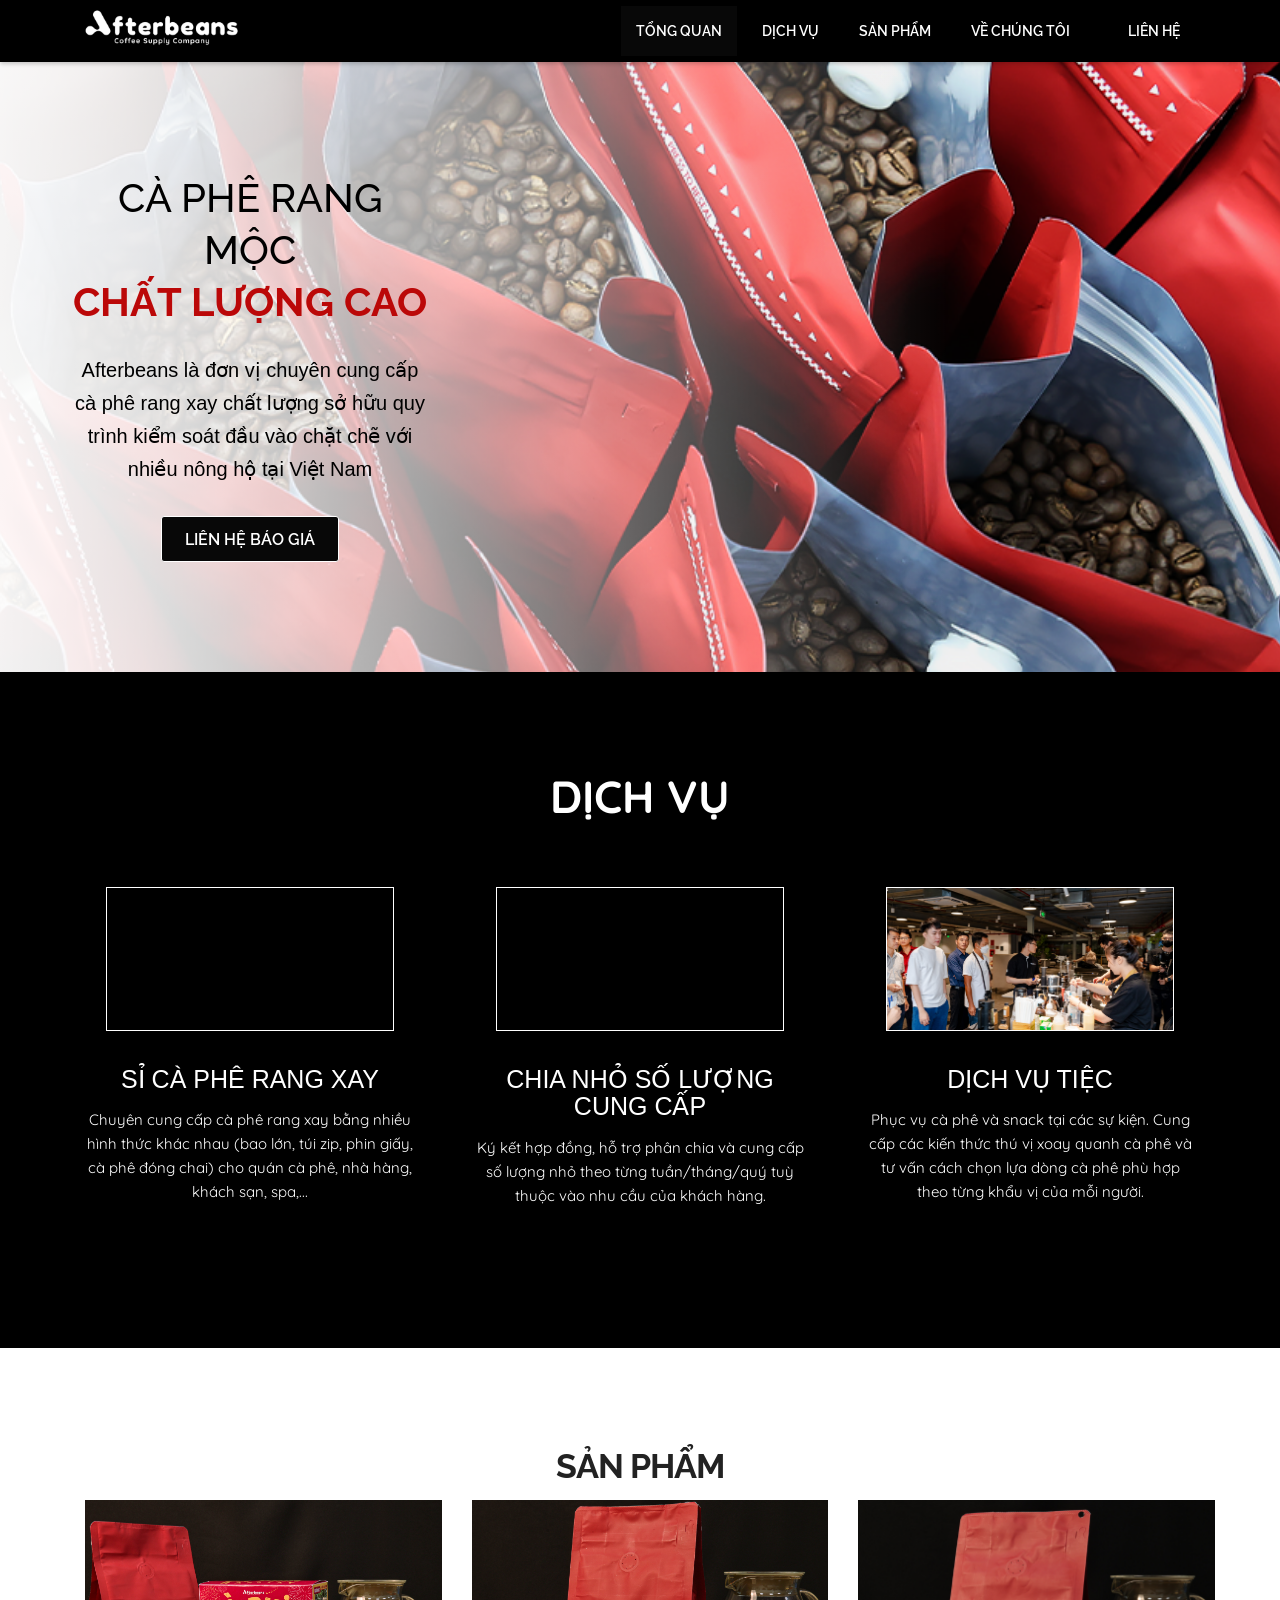
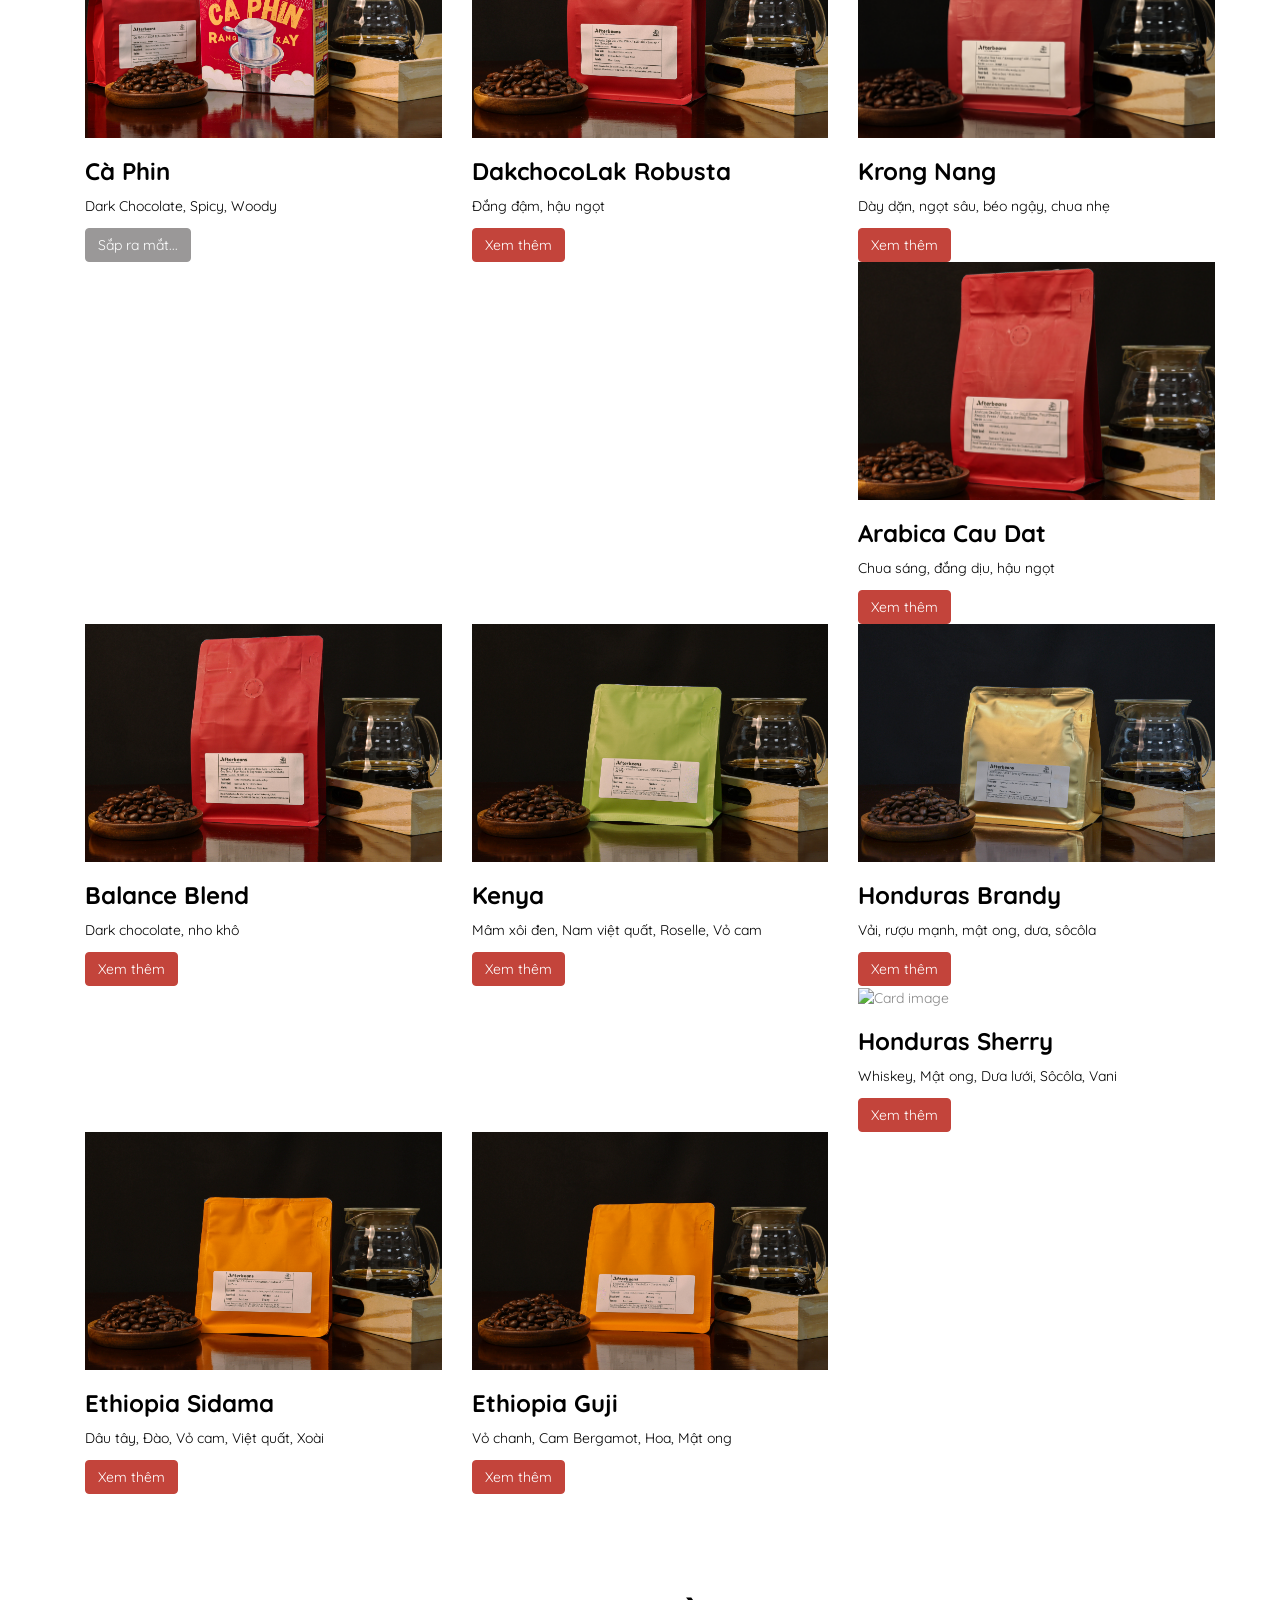
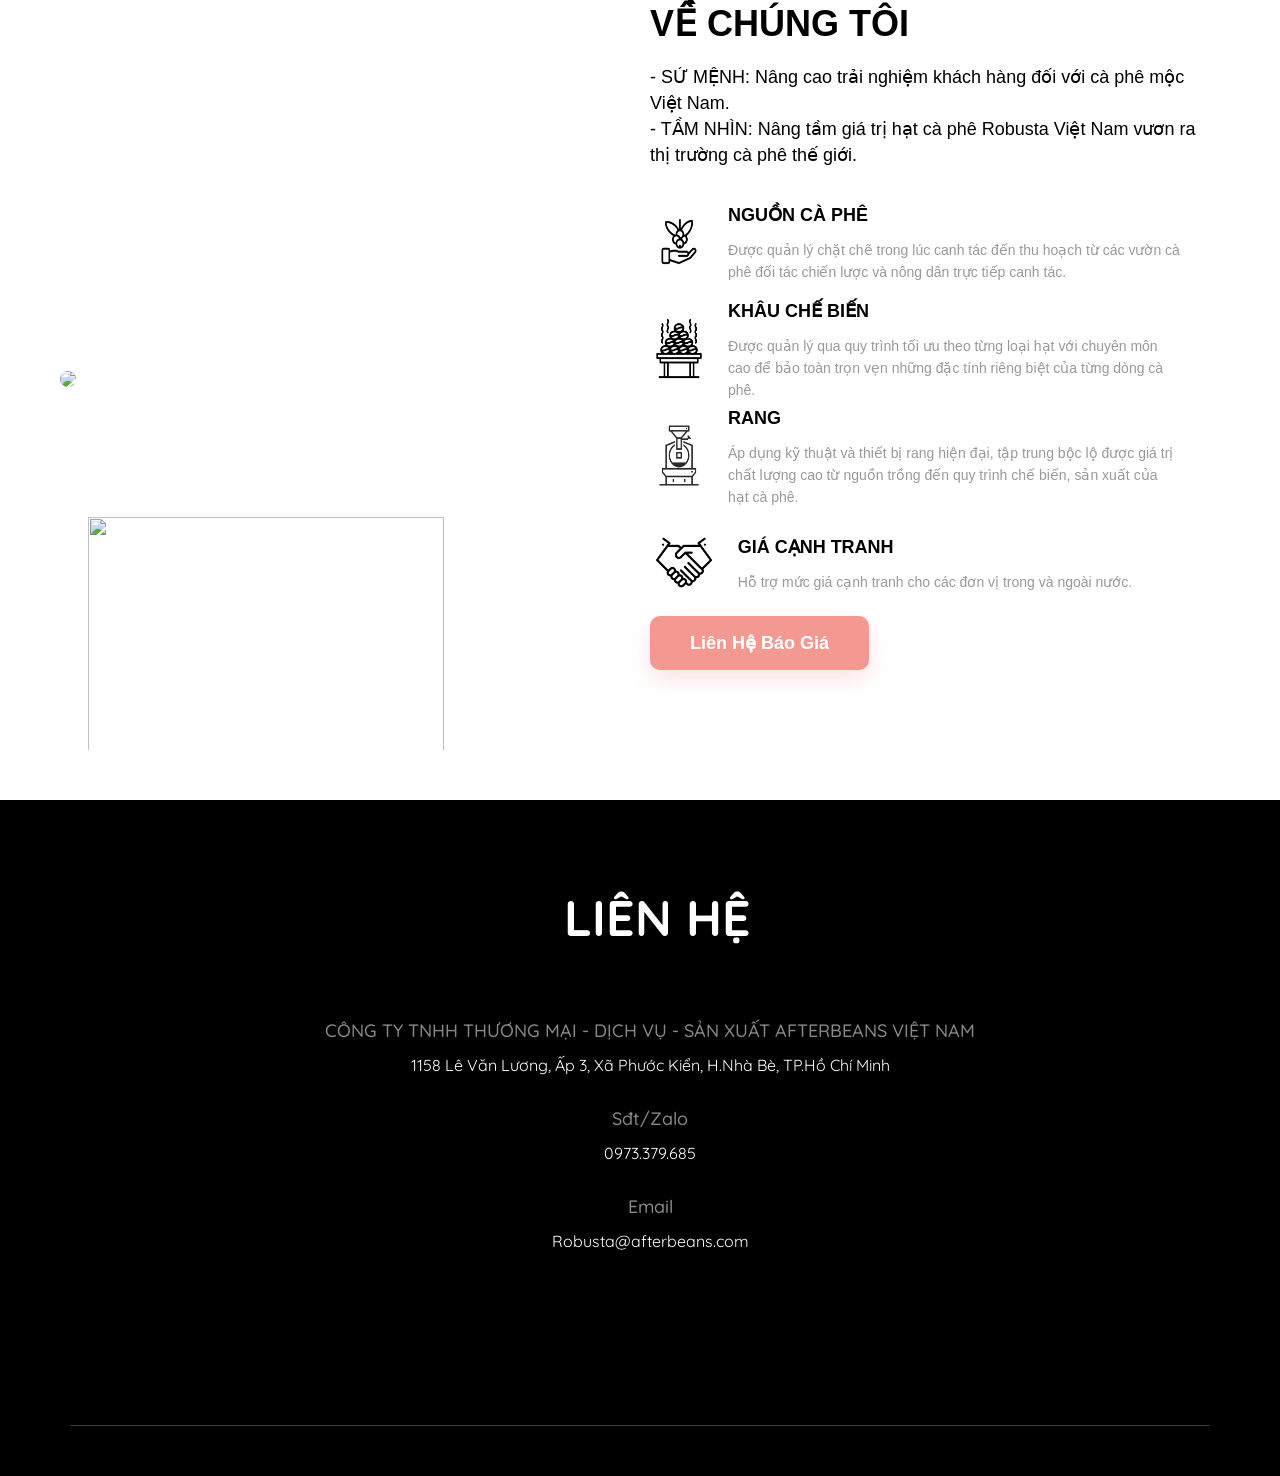
==== commit 7491baee: "Adjust button text and attributes" ====
--- a/index.html
+++ b/index.html
@@ -141,7 +141,7 @@
       <div class="card-body">
         <h4 class="h3" style="color: black;font-weight: bold;">Cà Phin</h4>
         <p class="card-text">Dark Chocolate, Spicy, Woody</p>
-        <a href="#" class="btn btn-primary">Xem Thêm</a>
+        <a class="btn btn-primary disabled" >Sắp ra mắt...</a>
       </div>
     </div>
   </div>
@@ -153,7 +153,7 @@
       <div class="card-body">
         <h4 class="h3" style="color: black;font-weight: bold;">DakchocoLak Robusta</h4>
         <p class="card-text">Đắng đậm, hậu ngọt</p>
-        <a href="https://shopee.vn/Robusta-DakLak-C%C3%A0-Ph%C3%AA-Nguy%C3%AAn-Ch%E1%BA%A5t-Afterbeans-DakChocoLak-200gr-Gu-%C4%90%E1%BA%ADm-Pha-Phin-i.1128792379.25983658134?sp_atk=7db4dd26-5c06-485c-b475-d8a6542d6d0b" target="_blank" class="btn btn-primary">Xem Thêm</a>
+        <a href="https://shopee.vn/Robusta-DakLak-C%C3%A0-Ph%C3%AA-Nguy%C3%AAn-Ch%E1%BA%A5t-Afterbeans-DakChocoLak-200gr-Gu-%C4%90%E1%BA%ADm-Pha-Phin-i.1128792379.25983658134?sp_atk=7db4dd26-5c06-485c-b475-d8a6542d6d0b" target="_blank" class="btn btn-primary">Xem thêm</a>
       </div>
     </div>
   </div>
@@ -165,7 +165,7 @@
       <div class="card-body">
         <h4 class="h3" style="color: black;font-weight: bold;">Krong Nang</h4>
         <p class="card-text">Dày dặn, ngọt sâu, béo ngậy, chua nhẹ</p>
-        <a href="https://shopee.vn/Robusta-Kr%C3%B4ng-N%C4%83ng-%C4%90%E1%BA%AFk-L%E1%BA%AFk-Honey-C%C3%A0-Ph%C3%AA-Nguy%C3%AAn-Ch%E1%BA%A5t-Afterbeans-200gr-Gu-%C4%90%E1%BA%ADm-Pha-Phin-i.1128792379.26120820463?sp_atk=7c4ed884-cb5b-4aa8-b08d-33869f237b10" target="_blank" class="btn btn-primary">Xem Thêm</a>
+        <a href="https://shopee.vn/Robusta-Kr%C3%B4ng-N%C4%83ng-%C4%90%E1%BA%AFk-L%E1%BA%AFk-Honey-C%C3%A0-Ph%C3%AA-Nguy%C3%AAn-Ch%E1%BA%A5t-Afterbeans-200gr-Gu-%C4%90%E1%BA%ADm-Pha-Phin-i.1128792379.26120820463?sp_atk=7c4ed884-cb5b-4aa8-b08d-33869f237b10" target="_blank" class="btn btn-primary">Xem thêm</a>
       </div>
     </div>
   </div>
@@ -177,7 +177,7 @@
       <div class="card-body">
         <h4 class="h3" style="color: black;font-weight: bold;">Arabica Cau Dat</h4>
         <p class="card-text">Chua sáng, đắng dịu, hậu ngọt</p>
-        <a href="https://shopee.vn/Arabica-C%E1%BA%A7u-%C4%90%E1%BA%A5t-C%C3%A0-Ph%C3%AA-Nguy%C3%AAn-Ch%E1%BA%A5t-Afterbeans-200gr-Gu-Ngo%E1%BA%A1i-Pha-Cold-Brew-French-Press-Pour-Over-i.1128792379.28005653208?sp_atk=0279e533-30ce-4de5-897c-fbcca70e7331&xptdk=0279e533-30ce-4de5-897c-fbcca70e7331" target="_blank" class="btn btn-primary">Xem Thêm</a>
+        <a href="https://shopee.vn/Arabica-C%E1%BA%A7u-%C4%90%E1%BA%A5t-C%C3%A0-Ph%C3%AA-Nguy%C3%AAn-Ch%E1%BA%A5t-Afterbeans-200gr-Gu-Ngo%E1%BA%A1i-Pha-Cold-Brew-French-Press-Pour-Over-i.1128792379.28005653208?sp_atk=0279e533-30ce-4de5-897c-fbcca70e7331&xptdk=0279e533-30ce-4de5-897c-fbcca70e7331" target="_blank" class="btn btn-primary">Xem thêm</a>
       </div>
     </div>
   </div>
@@ -189,7 +189,7 @@
       <div class="card-body">
         <h4 class="h3" style="color: black;font-weight: bold;">Balance Blend</h4>
         <p class="card-text">Dark chocolate, nho khô</p>
-        <a href="https://shopee.vn/Balance-Blend-C%C3%A0-Ph%C3%AA-Nguy%C3%AAn-Ch%E1%BA%A5t-Afterbeans-200gr-Gu-Th%C6%A1m-V%E1%BB%ABa-cho-Espresso-i.1128792379.28309714874?sp_atk=a72d078c-d8e1-4635-ac51-0d9781ca271f&xptdk=a72d078c-d8e1-4635-ac51-0d9781ca271f" target="_blank" class="btn btn-primary">Xem Thêm</a>
+        <a href="https://shopee.vn/Balance-Blend-C%C3%A0-Ph%C3%AA-Nguy%C3%AAn-Ch%E1%BA%A5t-Afterbeans-200gr-Gu-Th%C6%A1m-V%E1%BB%ABa-cho-Espresso-i.1128792379.28309714874?sp_atk=a72d078c-d8e1-4635-ac51-0d9781ca271f&xptdk=a72d078c-d8e1-4635-ac51-0d9781ca271f" target="_blank" class="btn btn-primary">Xem thêm</a>
       </div>
     </div>
   </div>
@@ -201,7 +201,7 @@
       <div class="card-body">
         <h4 class="h3" style="color: black;font-weight: bold;">Kenya</h4>
         <p class="card-text">Mâm xôi đen, Nam việt quất, Roselle, Vỏ cam</p>
-        <a href="https://shopee.vn/-LIMITED-Kenya-Kiambu-AA-TOP-Full-Washed-C%C3%A0-ph%C3%AA-Afterbeans-Specialty-i.1128792379.26215459336?sp_atk=d4c436a7-a1b7-4ac7-8adc-3fe1de8ac751&xptdk=d4c436a7-a1b7-4ac7-8adc-3fe1de8ac751" target="_blank" class="btn btn-primary">Xem Thêm</a>
+        <a href="https://shopee.vn/-LIMITED-Kenya-Kiambu-AA-TOP-Full-Washed-C%C3%A0-ph%C3%AA-Afterbeans-Specialty-i.1128792379.26215459336?sp_atk=d4c436a7-a1b7-4ac7-8adc-3fe1de8ac751&xptdk=d4c436a7-a1b7-4ac7-8adc-3fe1de8ac751" target="_blank" class="btn btn-primary">Xem thêm</a>
       </div>
     </div>
   </div>
@@ -213,7 +213,7 @@
       <div class="card-body">
         <h4 class="h3" style="color: black;font-weight: bold;">Honduras Brandy</h4>
         <p class="card-text">Vải, rượu mạnh, mật ong, dưa, sôcôla</p>
-        <a href="https://shopee.vn/-LIMITED-Honduras-Brandy-Fermentation-Washed-C%C3%A0-ph%C3%AA-Afterbeans-Specialty-i.1128792379.28265449239?sp_atk=30062388-d718-49cc-92d0-b0c42f23ae1d" target="_blank" class="btn btn-primary">Xem Thêm</a>
+        <a href="https://shopee.vn/-LIMITED-Honduras-Brandy-Fermentation-Washed-C%C3%A0-ph%C3%AA-Afterbeans-Specialty-i.1128792379.28265449239?sp_atk=30062388-d718-49cc-92d0-b0c42f23ae1d" target="_blank" class="btn btn-primary">Xem thêm</a>
       </div>
     </div>
   </div>
@@ -225,7 +225,7 @@
       <div class="card-body">
         <h4 class="h3" style="color: black;font-weight: bold;">Honduras Sherry</h4>
         <p class="card-text">Whiskey, Mật ong, Dưa lưới, Sôcôla, Vani</p>
-        <a href="https://shopee.vn/-LIMITED-Honduras-Sherry-Whiskey-Washed-C%C3%A0-ph%C3%AA-Afterbeans-Specialty-i.1128792379.28215462123" target="_blank" class="btn btn-primary">Xem Thême</a>
+        <a href="https://shopee.vn/-LIMITED-Honduras-Sherry-Whiskey-Washed-C%C3%A0-ph%C3%AA-Afterbeans-Specialty-i.1128792379.28215462123" target="_blank" class="btn btn-primary">Xem thêm</a>
       </div>
     </div>
   </div>
@@ -237,7 +237,7 @@
       <div class="card-body">
         <h4 class="h3" style="color: black;font-weight: bold;">Ethiopia Sidama</h4>
         <p class="card-text">Dâu tây, Đào, Vỏ cam, Việt quất, Xoài</p>
-        <a href="https://shopee.vn/-LIMITED-Ethiopia-Sidama-Arbegona-Natural-G1-C%C3%A0-ph%C3%AA-Afterbeans-Specialty-i.1128792379.28315454210" target="_blank" class="btn btn-primary">Xem Thême</a>
+        <a href="https://shopee.vn/-LIMITED-Ethiopia-Sidama-Arbegona-Natural-G1-C%C3%A0-ph%C3%AA-Afterbeans-Specialty-i.1128792379.28315454210" target="_blank" class="btn btn-primary">Xem thêm</a>
       </div>
     </div>
   </div>
@@ -249,7 +249,7 @@
       <div class="card-body">
         <h4 class="h3" style="color: black;font-weight: bold;">Ethiopia Guji</h4>
         <p class="card-text">Vỏ chanh, Cam Bergamot, Hoa, Mật ong</p>
-        <a href="https://shopee.vn/-LIMITED-Ethiopia-Guji-Hambella-Washed-G1-C%C3%A0-ph%C3%AA-Afterbeans-Specialty-i.1128792379.26514927515" target="_blank" class="btn btn-primary">Xem Thêm</a>
+        <a href="https://shopee.vn/-LIMITED-Ethiopia-Guji-Hambella-Washed-G1-C%C3%A0-ph%C3%AA-Afterbeans-Specialty-i.1128792379.26514927515" target="_blank" class="btn btn-primary">Xem thêm</a>
       </div>
     </div>
   </div>
--- a/css/style.css
+++ b/css/style.css
@@ -477,6 +477,19 @@
     /* transition: all 0.2s ease-in-out; */
     /* -moz-transition: all 0.2s ease-in-out;
     -webkit-transition: all 0.2s ease-in-out; */
+}
+
+a.btn.btn-primary:hover {
+    background-color: #800000;
+}
+
+a.btn.btn-primary:focus {
+    background-color: #800000;
+}
+
+a.btn.btn-primary.disabled {
+    background-color: #646262;
+    border-color: #646262;
 }
 
 a.contact_btn:hover {
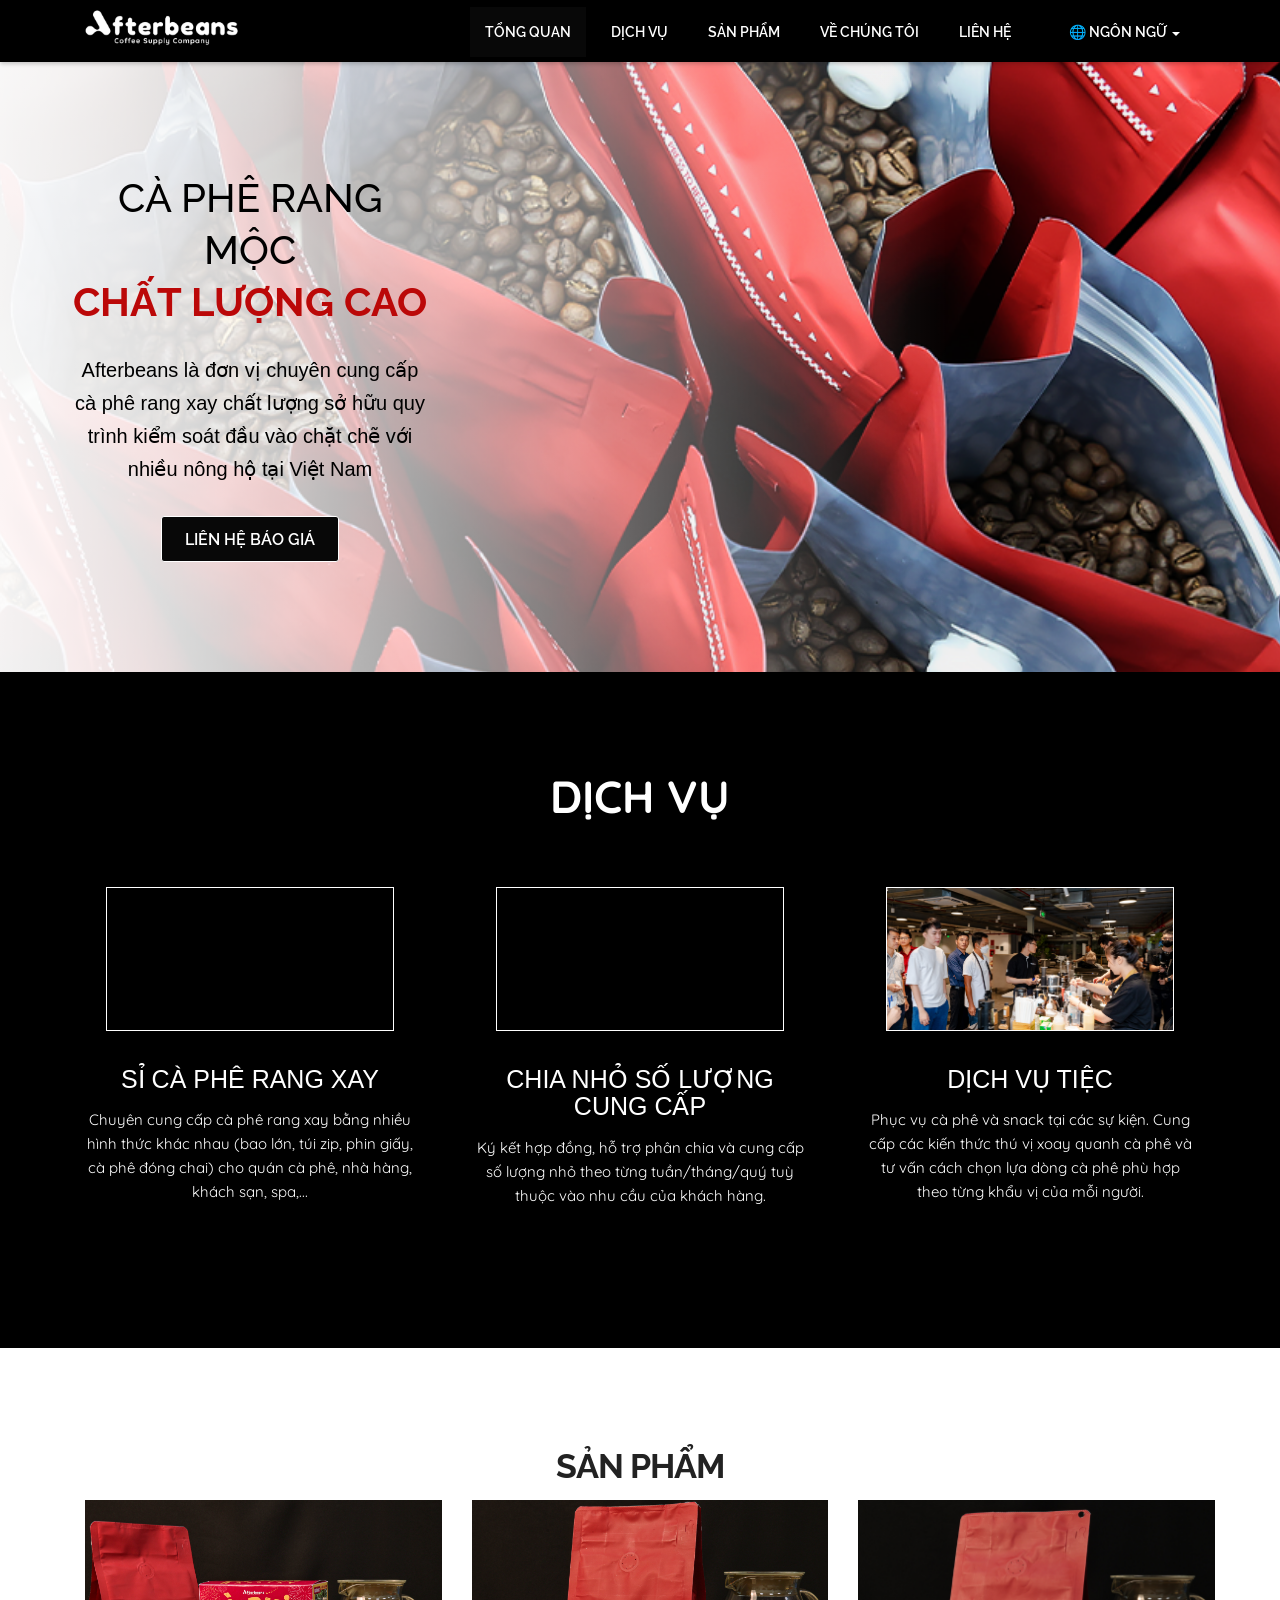
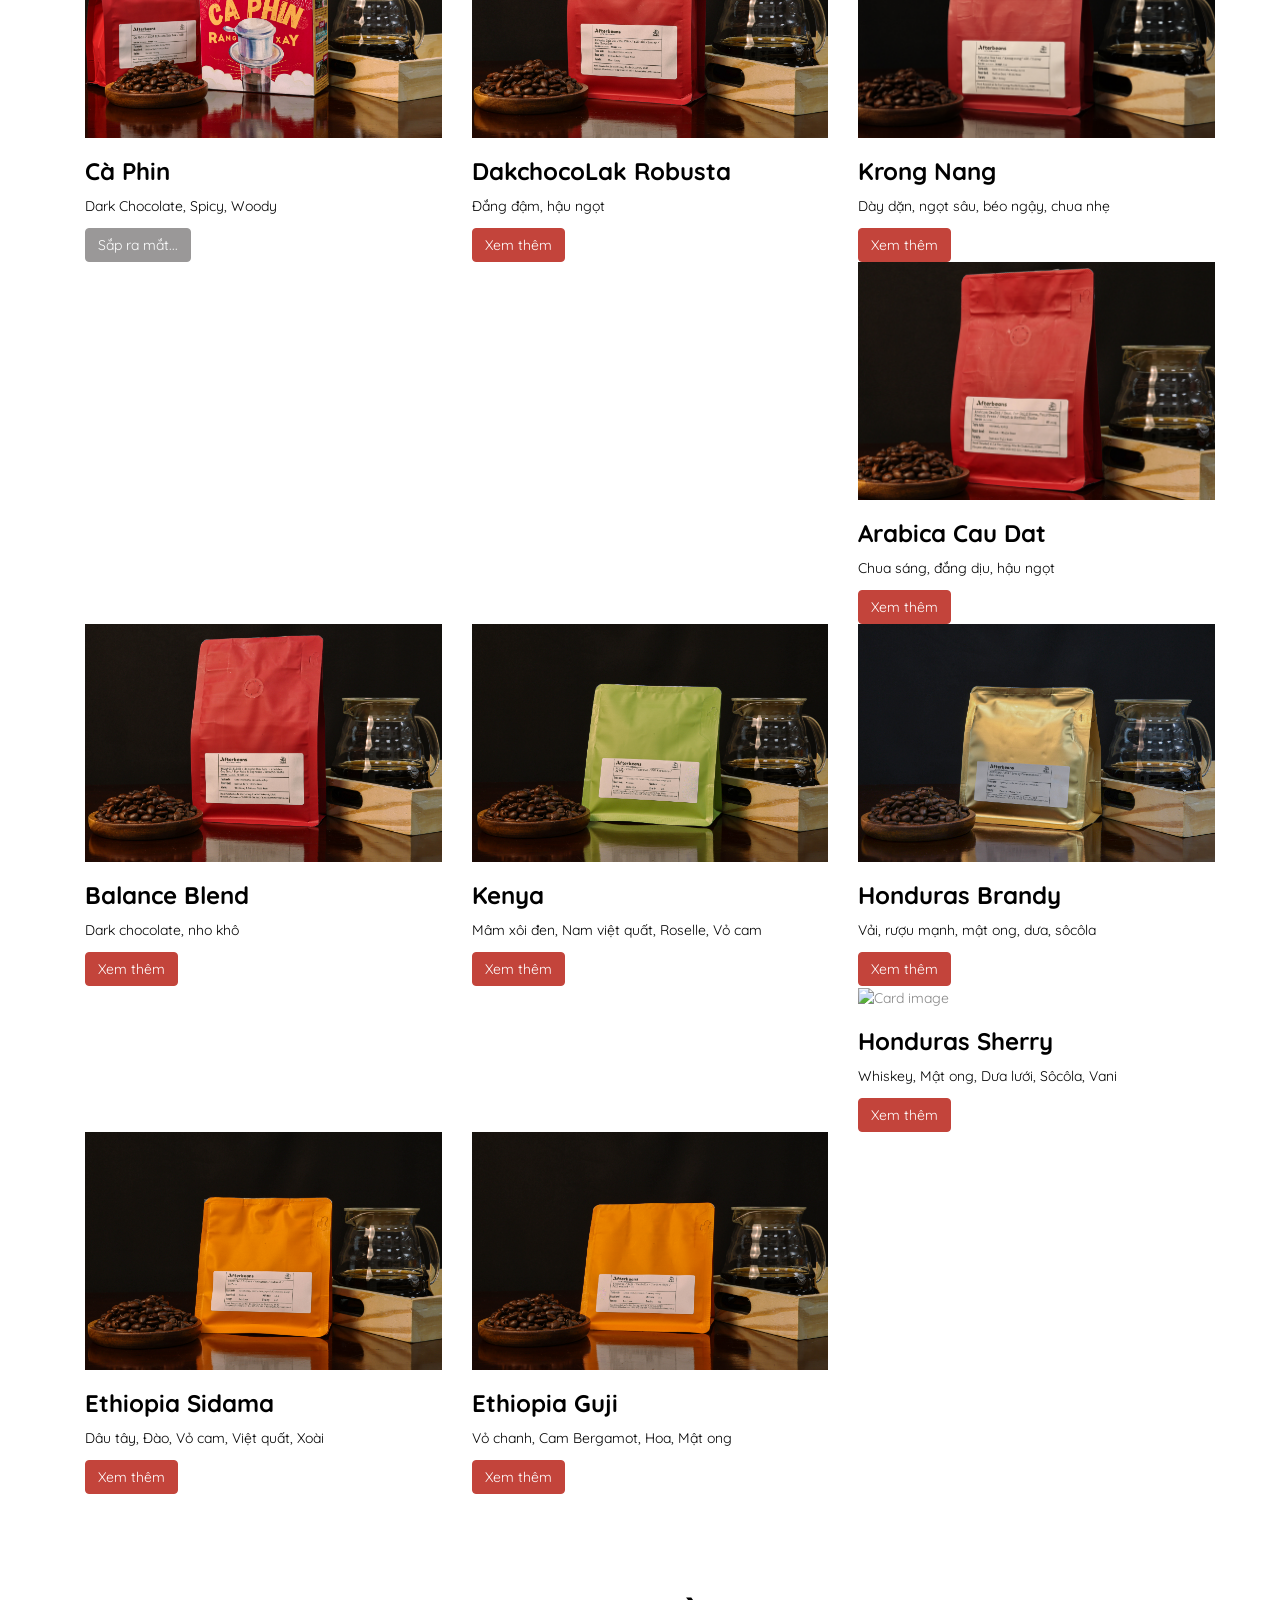
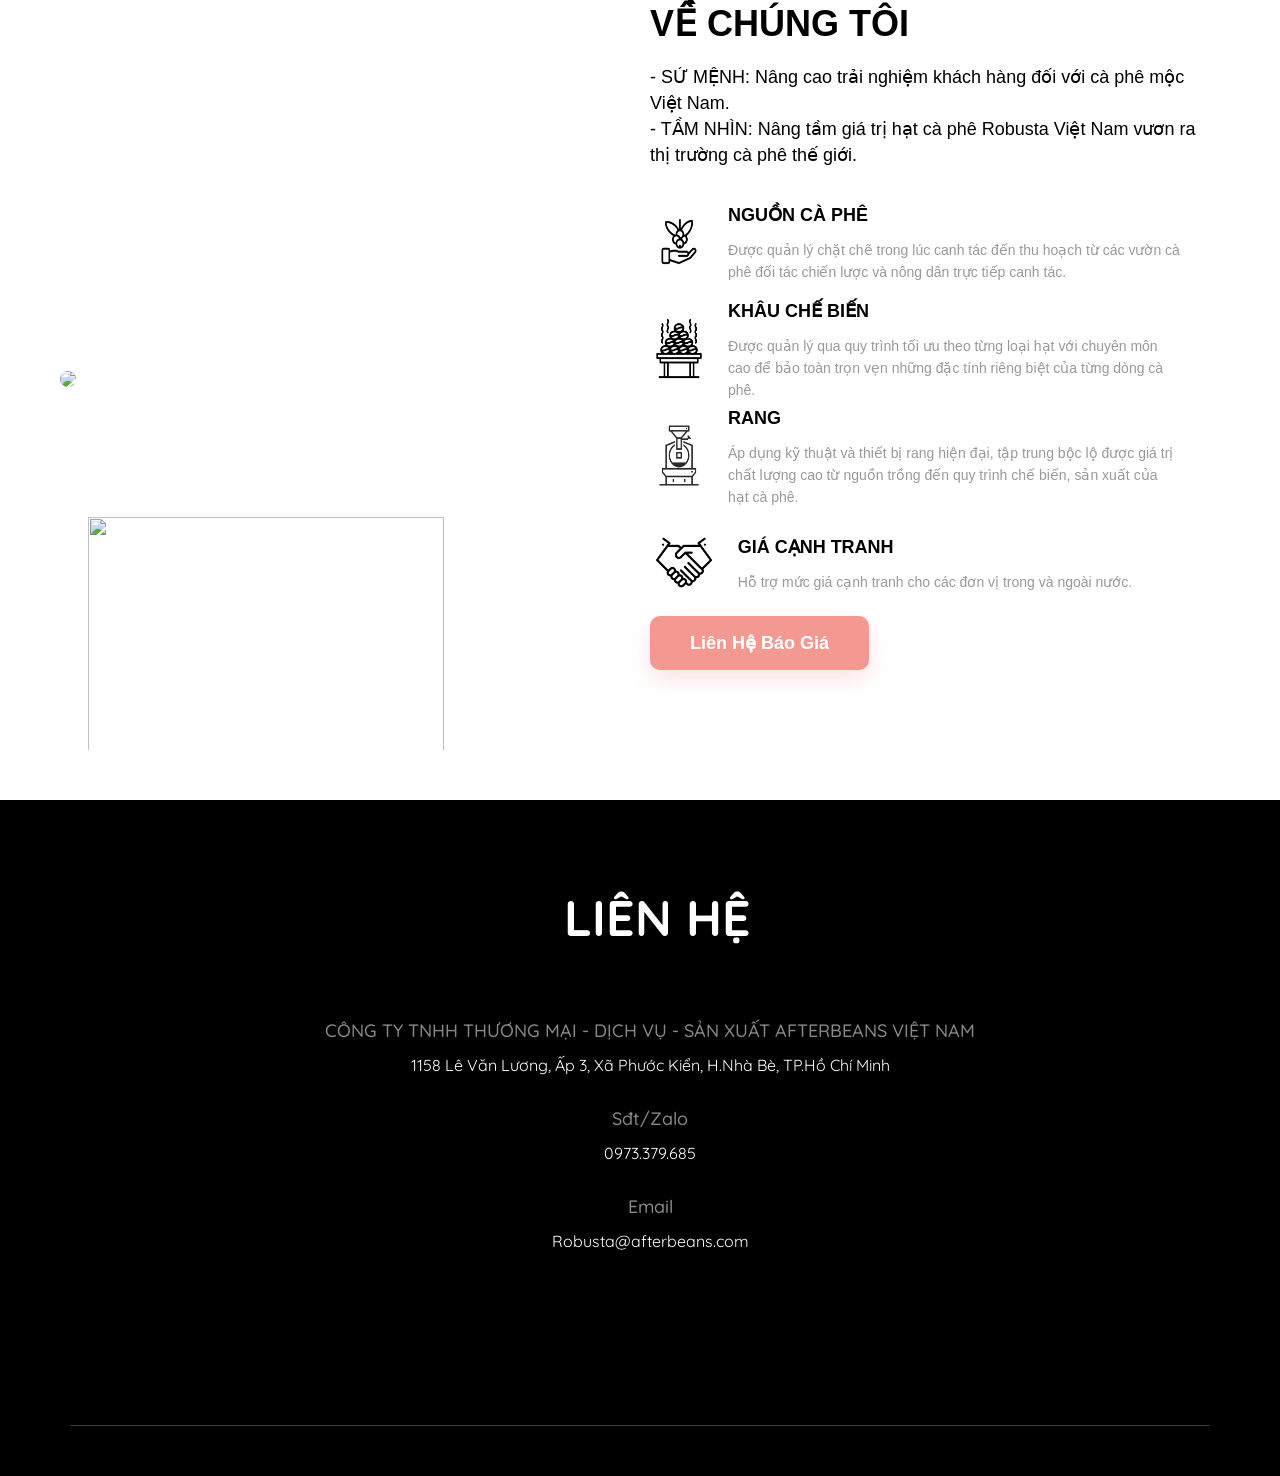
==== commit 7b4ea179: "create new htlm file for english add language selector" ====
--- a/index.html
+++ b/index.html
@@ -41,6 +41,13 @@
 			  <li><a href="#aboutUs2" class="scroll-link">Về Chúng Tôi</a></li>
 			  <!-- <li><a href="#clients" class="scroll-link">Clients</a></li> -->
 			  <li><a href="#contact" class="scroll-link">Liên Hệ</a></li>
+        <li class="dropdown">
+          <a href="#" class="dropdown-toggle" data-toggle="dropdown" role="button" aria-haspopup="true" aria-expanded="false"> &#127760; NGÔN NGỮ <span class="caret"></span></a>
+          <ul class="dropdown-menu" role="menu" aria-labelledby="dropdownMenu1">
+            <li role="presentation"><a role="menuitem" tabindex="-1" href="index.html">VI</a></li>
+            <li role="presentation"><a role="menuitem" tabindex="-1" href="en.html">EN</a></li>
+          </ul>
+        </li>
 			</ul>
       </div>
 	 </nav>
